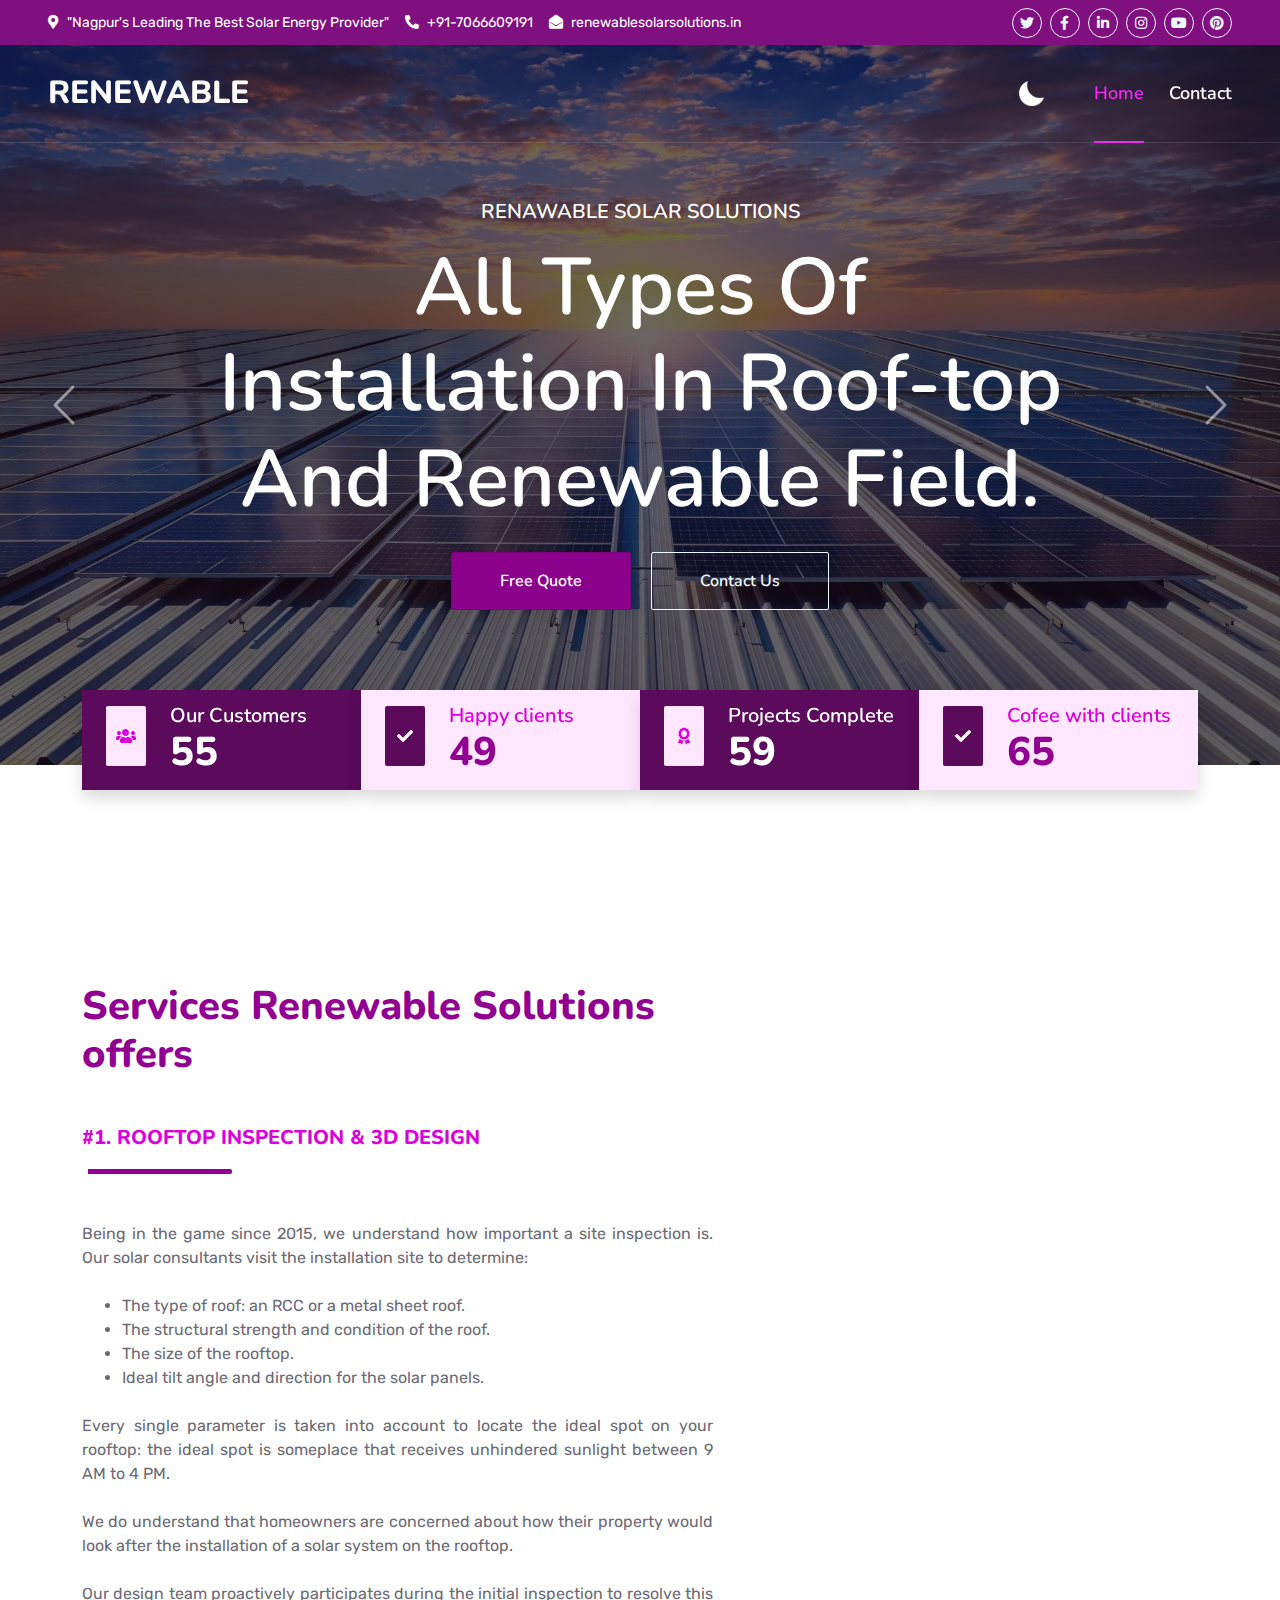
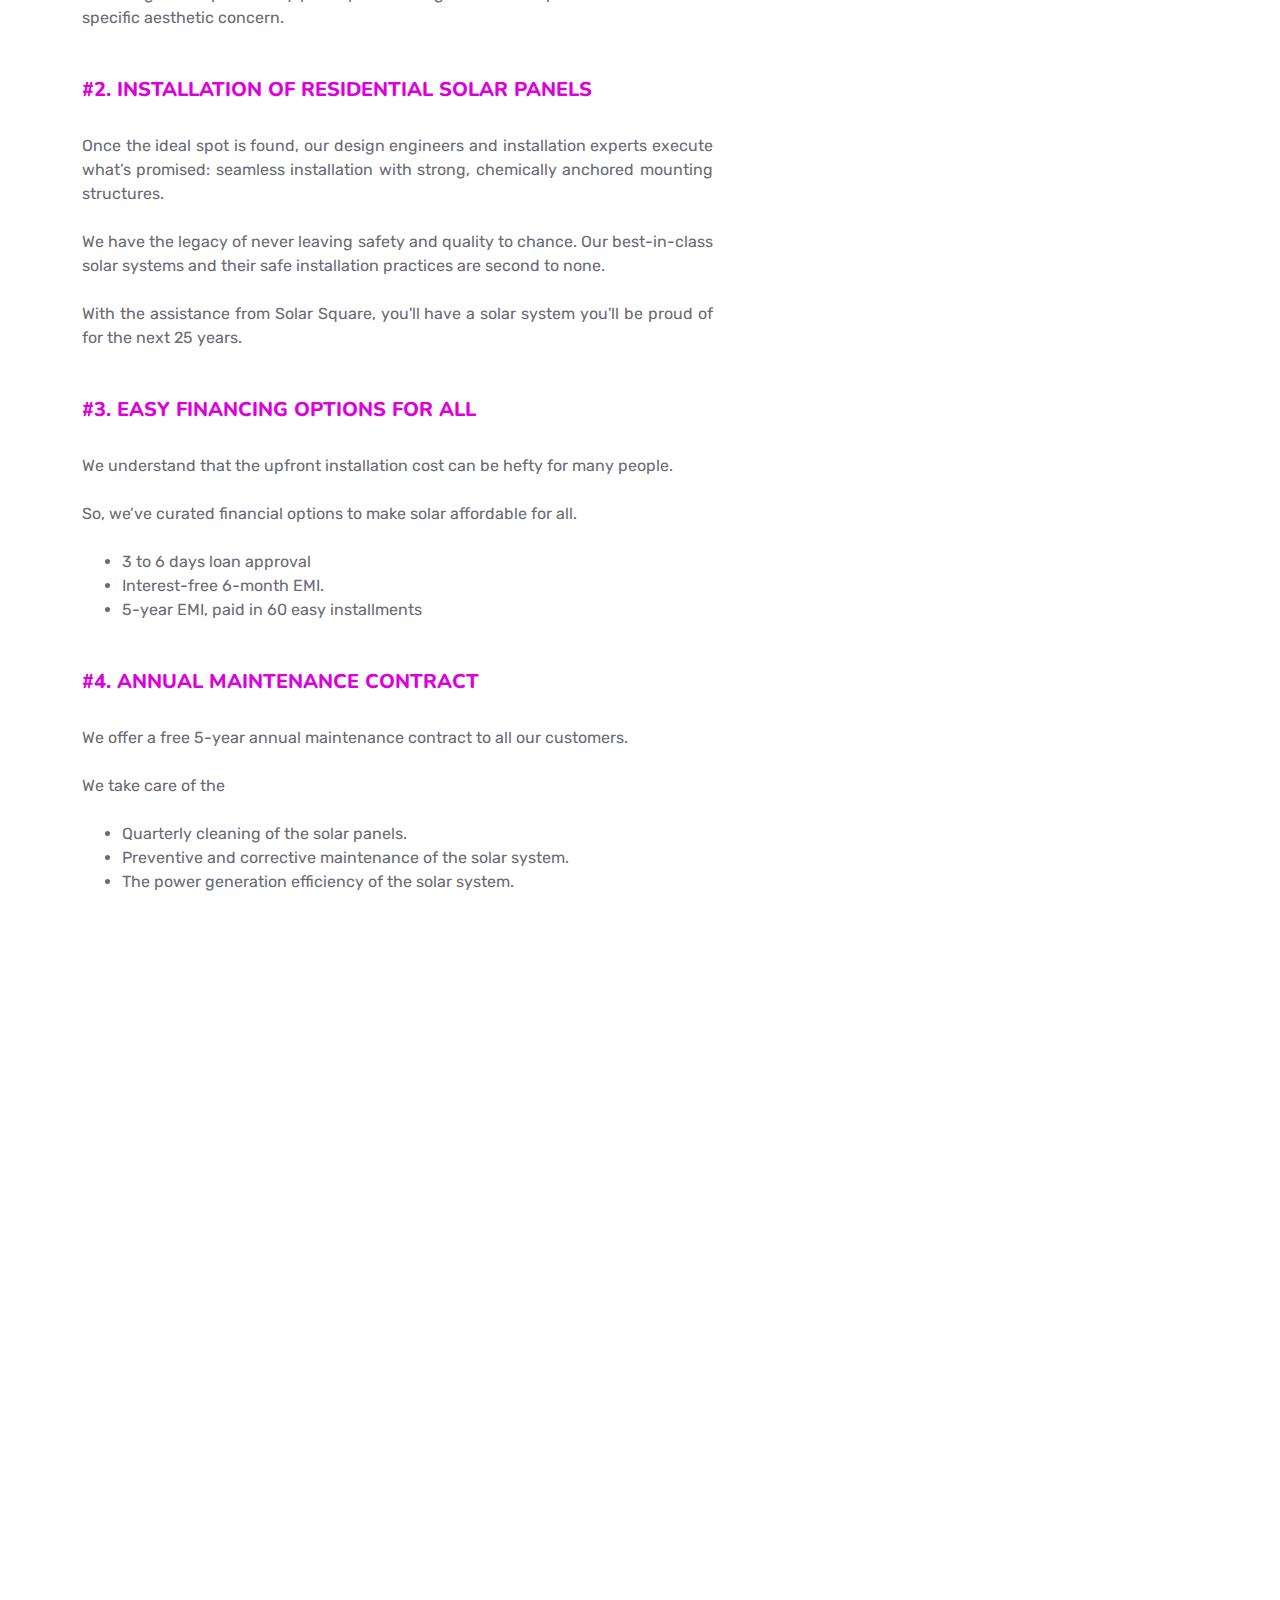
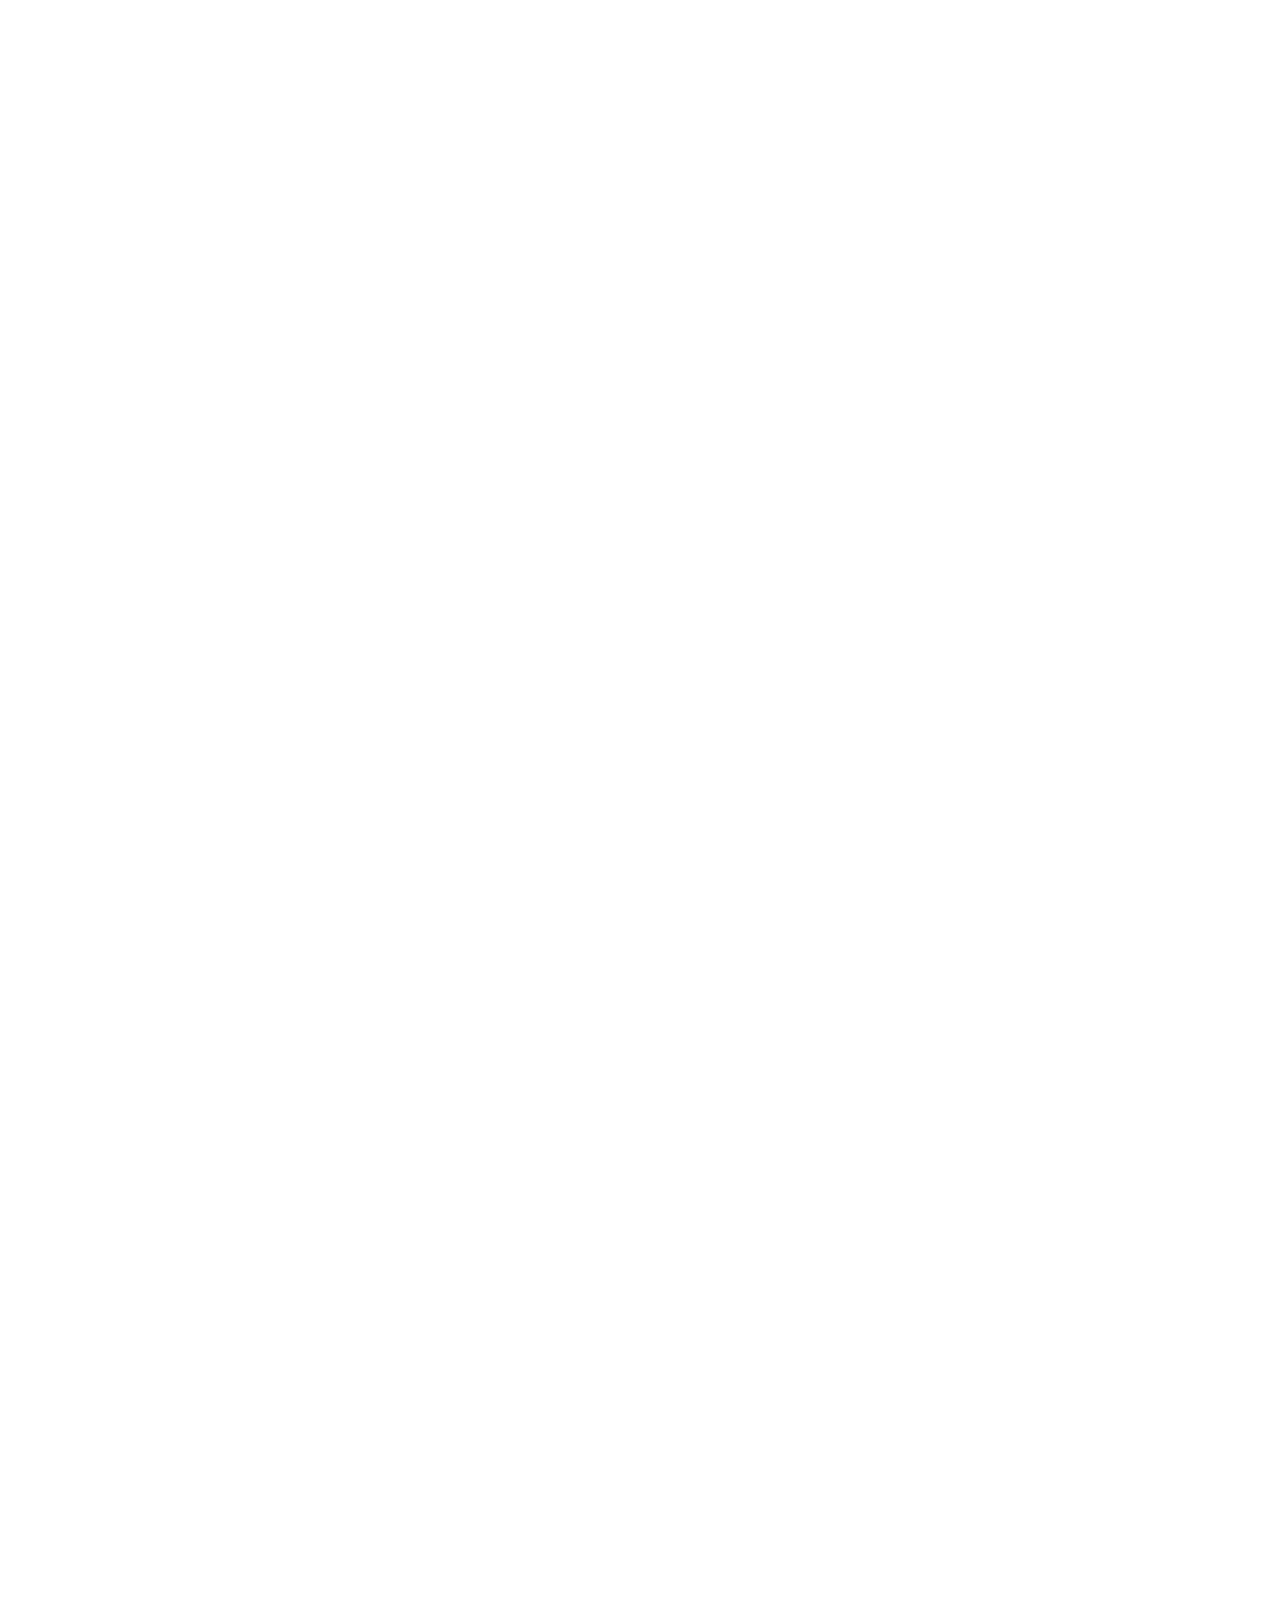
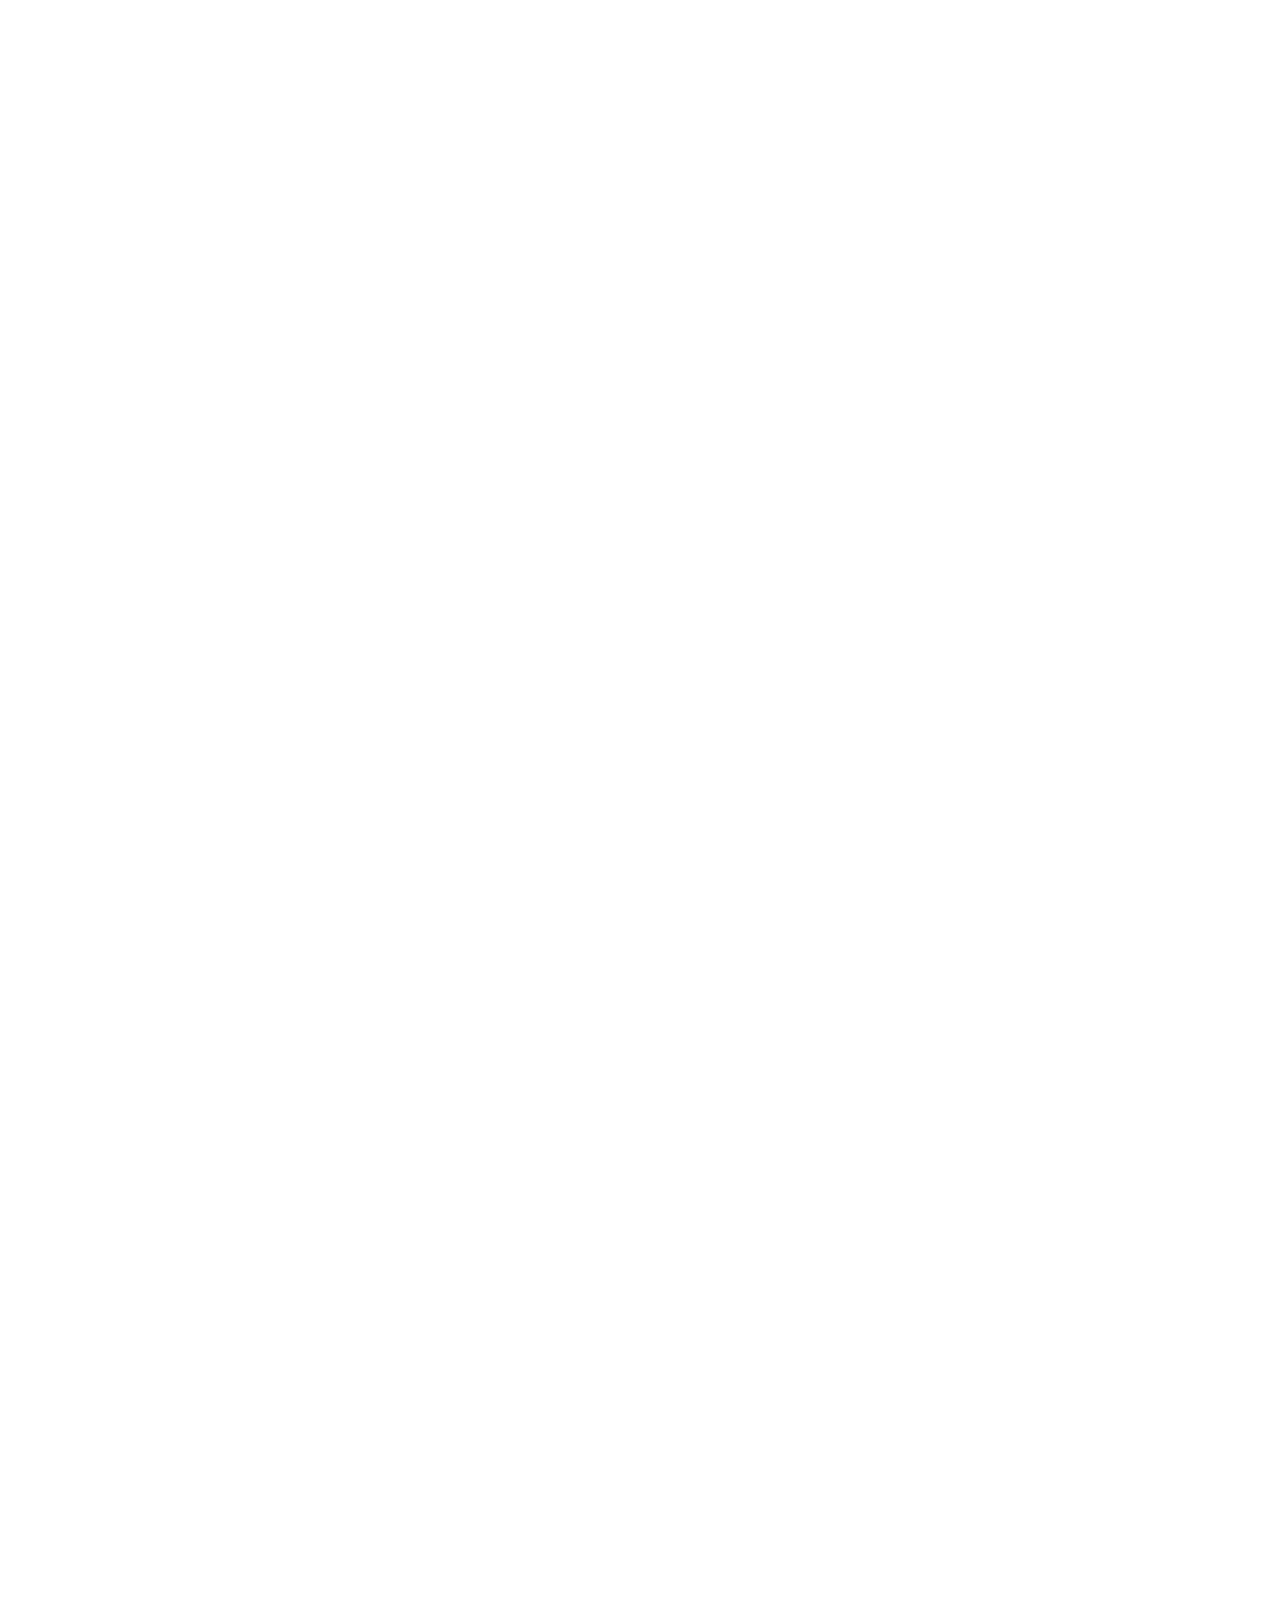
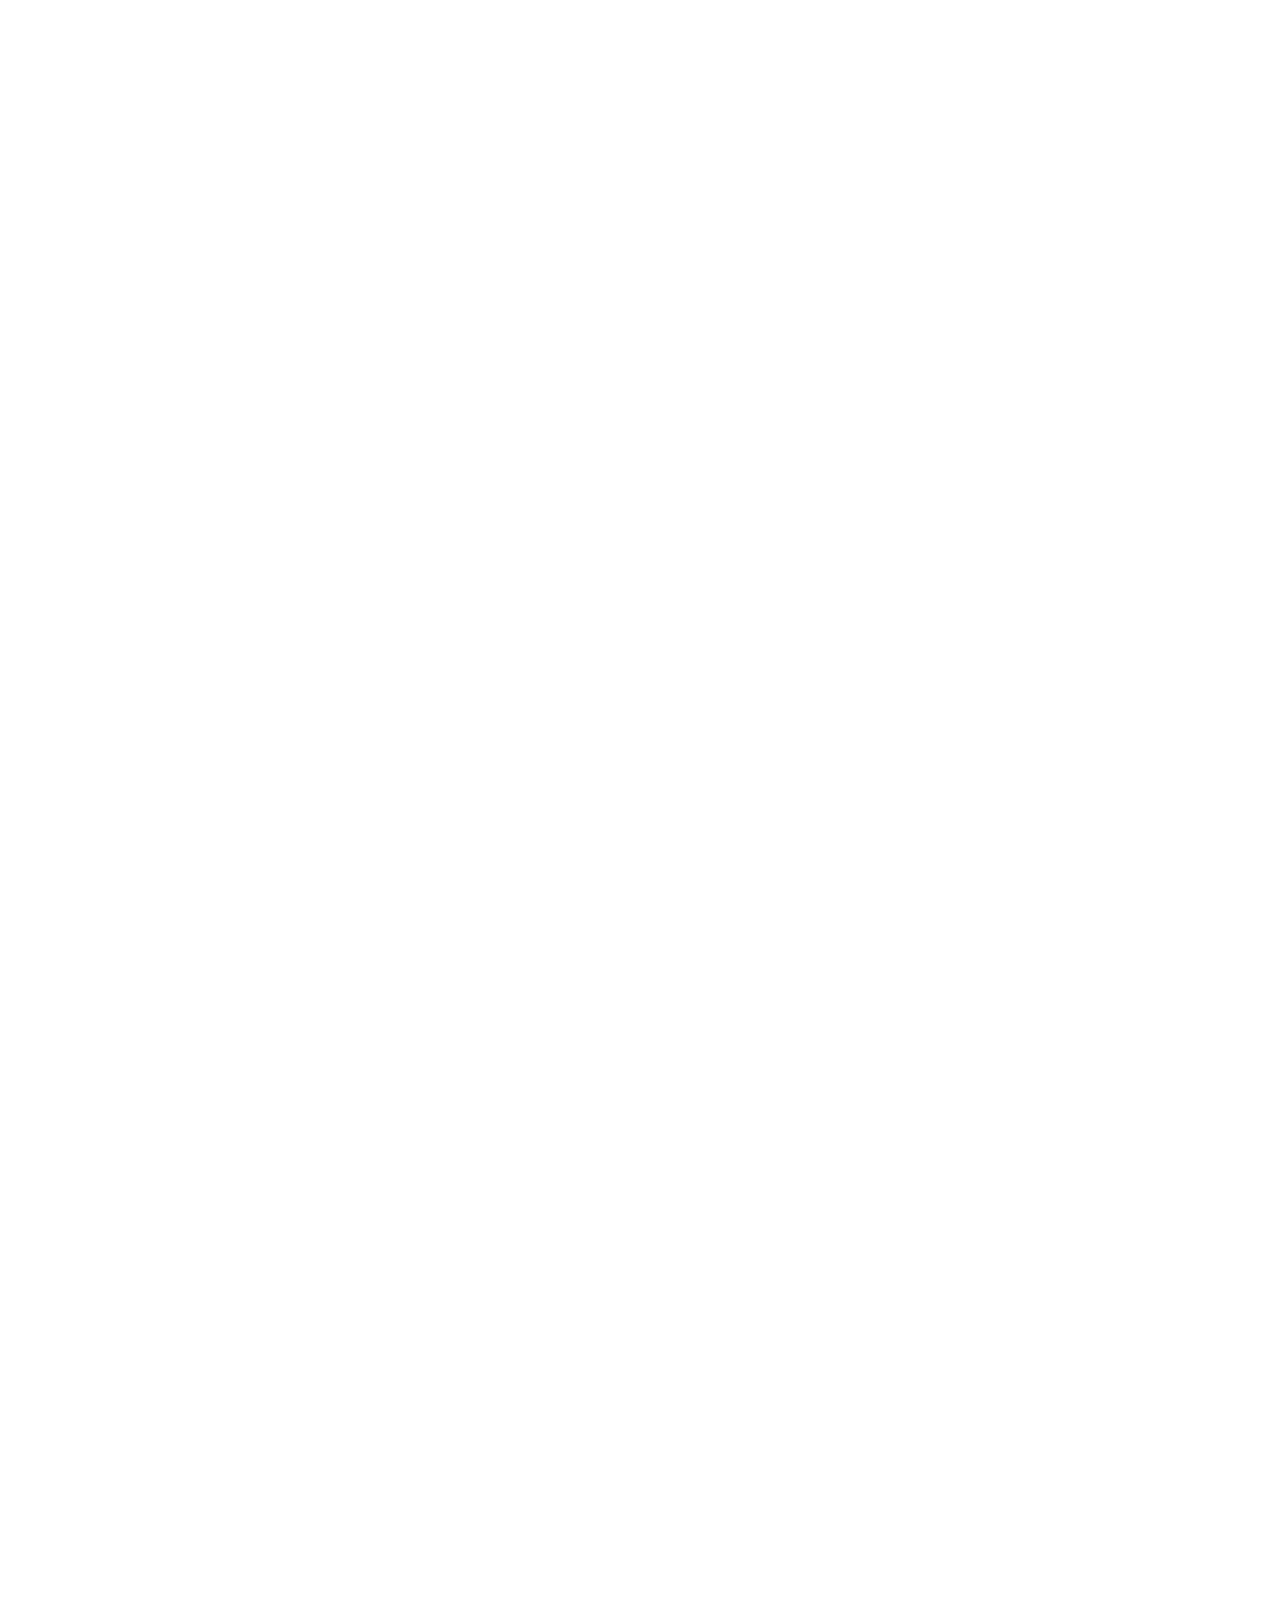
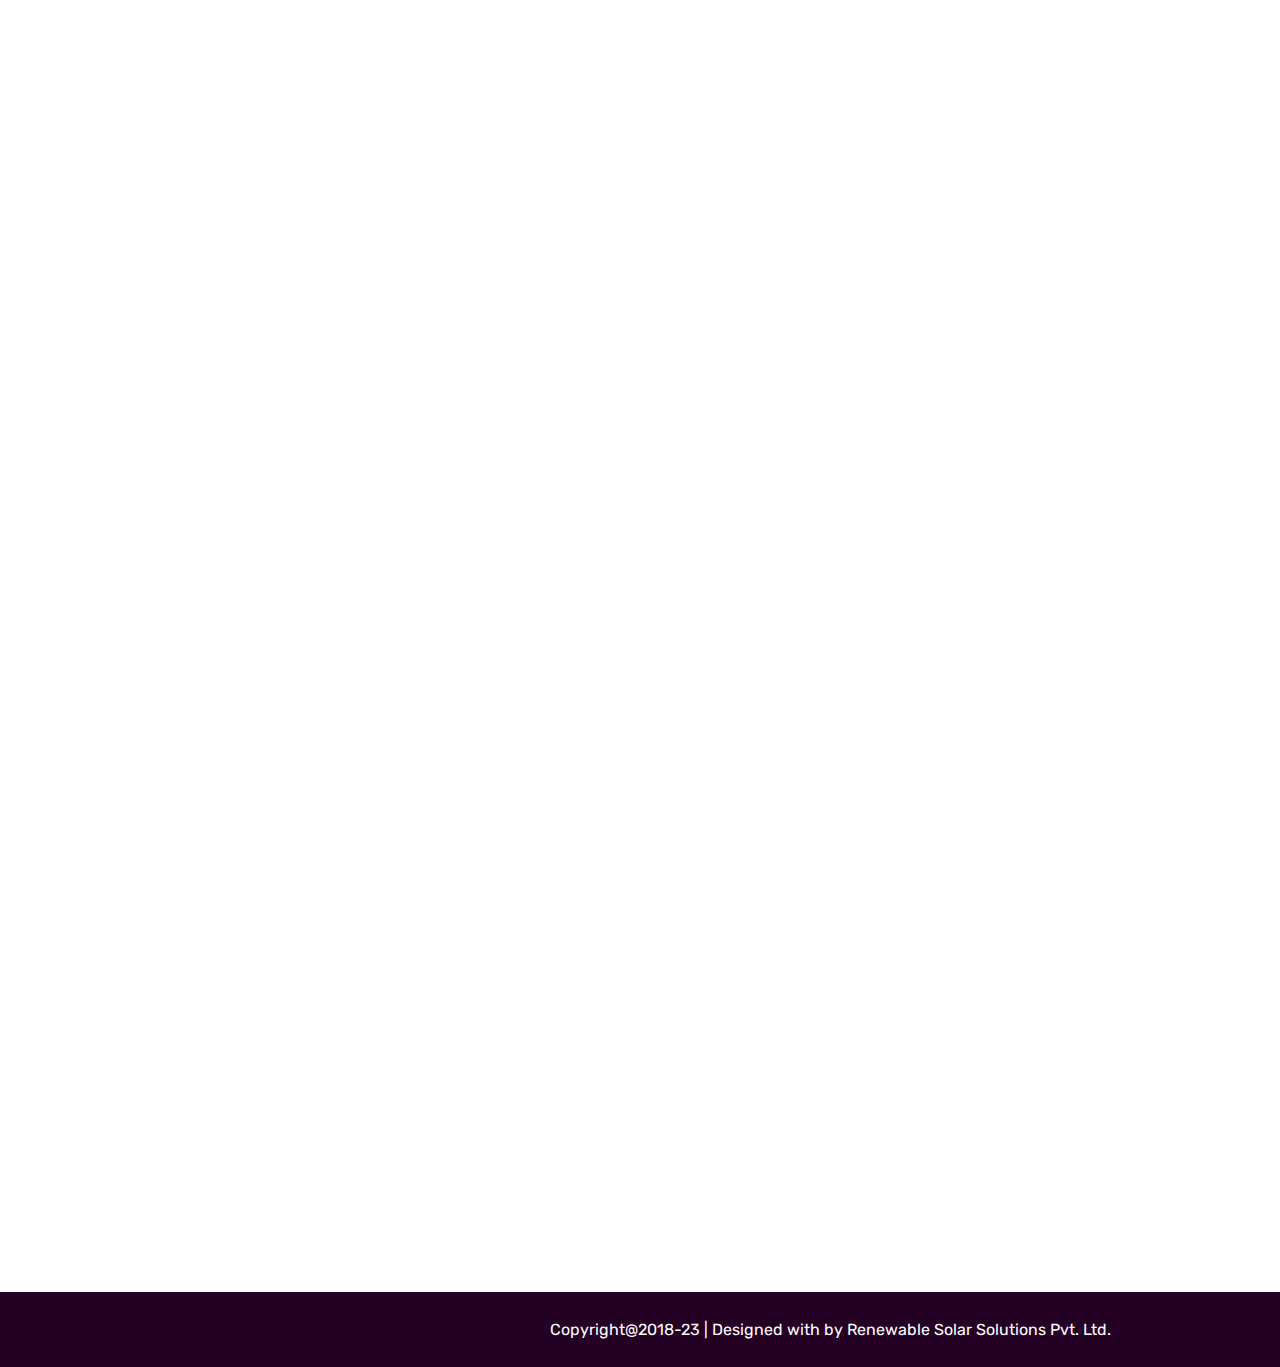
==== index.html @ 6740a357 "ningth commit" ====
<!DOCTYPE html>
<html lang="en">

<head>
    <meta charset="utf-8">
    <title>Renewable Solar Solutions</title>
    <meta content="width=device-width, initial-scale=1.0" name="viewport">
    <meta content="Free HTML Templates" name="keywords">
    <meta content="Free HTML Templates" name="description">

    <!-- Favicon -->
    <link href="img/favicon.ico" rel="icon">

    <!-- Google Web Fonts -->
    <link rel="preconnect" href="https://fonts.googleapis.com">
    <link rel="preconnect" href="https://fonts.gstatic.com" crossorigin>
    <link href="https://fonts.googleapis.com/css2?family=Nunito:wght@400;600;700;800&family=Rubik:wght@400;500;600;700&display=swap" rel="stylesheet">

    <!-- Icon Font Stylesheet -->
    <link href="https://cdnjs.cloudflare.com/ajax/libs/font-awesome/5.10.0/css/all.min.css" rel="stylesheet">
    <link href="https://cdn.jsdelivr.net/npm/bootstrap-icons@1.4.1/font/bootstrap-icons.css" rel="stylesheet">

    <!-- Libraries Stylesheet -->
    <link href="lib/owlcarousel/assets/owl.carousel.min.css" rel="stylesheet">
    <link href="lib/animate/animate.min.css" rel="stylesheet">

    <!-- Customized Bootstrap Stylesheet -->
    <link href="css/bootstrap.min.css" rel="stylesheet">

    <!-- Template Stylesheet -->
    <link href="css/style.css" rel="stylesheet">
    <script type="text/javascript" defer="true"></script>
    <style>







        .bg-darks {
  background-color: #191919 !important;
}
.news {
  width: 100%;
  background: #fff;
  border: solid 2px #800080;
}
.news-title {
  width: 90px;
  text-align: center;
 
  background: #800080;
  position: absolute;
  z-index: 10;
  height: 60px;
}
.news-title:after {
  position: absolute;
  content: "";
  right: -39px;
  top: 0px;
}
.news-title h5 {
  font-size: 17px;
  margin: 8% 0;
  color: #fff;
}
.news marquee {
  font-size: 16px;
  margin-top: 15px;
}
.news-content p {
  margin-right: 41px;
  display: inline;
  color: #222;
}

    </style>

</head>



<body>
    <!-- Spinner Start -->
    <div id="spinner" class="show bg-white position-fixed translate-middle w-100 vh-100 top-50 start-50 d-flex align-items-center justify-content-center" >
        <div class="spinner"></div>
    </div>
    <!-- Spinner End -->  


    <!-- Topbar Start -->
    <div class="container-fluid bg-dark px-5 d-none d-lg-block">
        <div class="row gx-0">
            <div class="col-lg-8 text-center text-lg-start mb-2 mb-lg-0" >
                <div class="d-inline-flex align-items-center" style="height: 45px;" >
                    <small class="me-3 text-light"><a href="https://www.google.com/maps/dir//Jeevandeep+Society,+44XG%2BGC9,+Telephone+Exchange,+Lakadganj,+Nagpur,+Maharashtra+440008/@21.1487618,79.0436978,12z/data=!4m8!4m7!1m0!1m5!1m1!1s0x3bd4c738b7000001:0x233e3b58c0a5151c!2m2!1d79.1260995!2d21.1487817?entry=ttu"><i class="fa fa-map-marker-alt me-2"></i>"Nagpur's Leading The Best Solar Energy Provider"</a></small>
                    <small class="me-3 text-light"><a href="tel:91-7066609191"><i class="fa fa-phone-alt me-2"></i>+91-7066609191
                    </a></small>
                    <small class="text-light"><a href="mailto: renewablesolarsolutions@yahoo.com"><i class="fa fa-envelope-open me-2"></i>renewablesolarsolutions.in</a></small>
                </div>
            </div>
            <div class="col-lg-4 text-center text-lg-end">
                <div class="d-inline-flex align-items-center" style="height: 45px;">
                   
                    <a class="btn btn-sm btn-outline-light btn-sm-square rounded-circle me-2" href="https://twitter.com/AsteriscI"><i class="fab fa-twitter fw-normal"></i></a>
                    <a class="btn btn-sm btn-outline-light btn-sm-square rounded-circle me-2" href="https://www.facebook.com/technocrat.asterisc"><i class="fab fa-facebook-f fw-normal"></i></a>
                    <a class="btn btn-sm btn-outline-light btn-sm-square rounded-circle me-2" href="https://www.linkedin.com/in/asterisc-computer-705522198/"><i class="fab fa-linkedin-in fw-normal"></i></a>
                    <a class="btn btn-sm btn-outline-light btn-sm-square rounded-circle me-2" href="https://www.instagram.com/asterisc.in/"><i class="fab fa-instagram fw-normal"></i></a>
                    <a class="btn btn-sm btn-outline-light btn-sm-square rounded-circle me-2" href="https://www.youtube.com/channel/UC874req7IgQzGOZ1MfTMlVA"><i class="fab fa-youtube fw-normal"></i></a>
                    <a class="btn btn-sm btn-outline-light btn-sm-square rounded-circle " href="https://in.pinterest.com/asteriscin"><i class="fab fa-pinterest fw-normal"></i></a>

                </div>
            </div>
        </div>
    </div>
    <!-- Topbar End -->


    <!-- Navbar & Carousel Start -->
    <div class="container-fluid position-relative p-0">
        <nav class="navbar navbar-expand-lg navbar-dark px-5 py-3 py-lg-0">
            <a href="index.html" class="navbar-brand p-0">
                <h2 class="m-0"><i class></i>RENEWABLE <i class></i></h2>
                
            </a>
            
            <button class="navbar-toggler" type="button" data-bs-toggle="collapse" data-bs-target="#navbarCollapse">
                <span class="fa fa-bars"></span>
                
            </button>
            
            <div class="collapse navbar-collapse" id="navbarCollapse">
                
                <div class="navbar-nav ms-auto py-0">
                    <button onclick="darkTheme()" class="btn btn-sm  me-5" id="bark-mode">
                        <img src="img/darkTheme.webp" height="25px" width="25px"></img>    
                        </button>
                    <a href="index.html" class="nav-item nav-link active">Home</a>
                    <!-- <a href="about.html" class="nav-item nav-link">About</a>
                    <a href="service.html" class="nav-item nav-link">Services</a>
                    <a href="feature.html" class="nav-item nav-link">Our features</a>
                    <a href="testimonial.html" class="nav-item nav-link">Testimonial</a>
                    <a href="Careers.html" class="nav-item nav-link">Career</a>
                    <a href="blog.html" class="nav-item nav-link">Blog</a> -->
                    <a href="contact.html" class="nav-item nav-link">Contact</a>

                      
            </div>
        </nav>

        <div id="header-carousel" class="carousel slide carousel-fade" data-bs-ride="carousel">
            <div class="carousel-inner">
                <div class="carousel-item active">
                    <img  class="w-100" src="img/solar-panels-roof-solar-cell_335224-1324-transformed.jpeg" alt="Image">
                    <div class="carousel-caption d-flex flex-column align-items-center justify-content-center">
                        <div class="p-3" style="max-width: 900px;">
                            <h5 class="text-white text-uppercase mb-3 animated slideInDown">Renawable Solar Solutions</h5>
                            <h5 class="display-1 text-white mb-md-4 animated zoomIn">All Types Of  Installation In Roof-top And Renewable Field.
                            </h5>
                            <a href="#form1" class="btn btn-primary py-md-3 px-md-5 me-3 animated slideInLeft">Free Quote</a>
                
                            <a href="contact.html" class="btn btn-outline-light py-md-3 px-md-5 animated slideInRight">Contact Us</a>
                        </div>
                    </div>
                </div>
                <div class="carousel-item">
                    <img class="w-100" src="img/solar2.webp" alt="Image">
                    <div class="carousel-caption d-flex flex-column align-items-center justify-content-center">
                        <div class="p-3" style="max-width: 900px;">
                            <h5 class="text-white text-uppercase mb-3 animated slideInDown">Renawable Solar Solutions</h5>
                            <h1 class="display-1 text-white mb-md-4 animated zoomIn">Creative & Innovative Renewable Solution</h1>
                            <a href="#form1" class="btn btn-primary py-md-3 px-md-5 me-3 animated slideInLeft">Free Quote</a>
                            <a href="contact.html" class="btn btn-outline-light py-md-3 px-md-5 animated slideInRight">Contact Us</a>
                        </div>
                    </div>
                </div>
            </div>
            <button class="carousel-control-prev" type="button" data-bs-target="#header-carousel"
                data-bs-slide="prev">
                <span class="carousel-control-prev-icon" aria-hidden="true"></span>
                <span class="visually-hidden">Previous</span>
            </button>
            <button class="carousel-control-next" type="button" data-bs-target="#header-carousel"
                data-bs-slide="next">
                <span class="carousel-control-next-icon" aria-hidden="true"></span>
                <span class="visually-hidden">Next</span>
            </button>
        </div>
    </div>
    <!-- Navbar & Carousel End -->
    <!-- Full Screen Search Start -->
    <div class="modal fade" id="searchModal" tabindex="-1">
        <div class="modal-dialog modal-fullscreen">
            <div class="modal-content" style="background: rgba(9, 30, 62, .7);">
                <div class="modal-header border-0">
                    <button type="button" class="btn bg-white btn-close" data-bs-dismiss="modal" aria-label="Close"></button>
                </div>
                <div class="modal-body d-flex align-items-center justify-content-center">
                    <div class="input-group" style="max-width: 600px;">
                        <input type="text" class="form-control bg-transparent border-primary p-3" placeholder="Type search keyword">
                        <button class="btn btn-primary px-4"><i class="bi bi-search"></i></button>
                    </div>
                </div>
            </div>
        </div>
    </div>
    <!-- Full Screen Search End -->


    <!-- Facts Start -->
    <div class="container-fluid facts py-5 pt-lg-0">
        <div class="container py-5 pt-lg-0">
            <div class="row gx-0">
                <div class="col-lg-3 wow zoomIn" data-wow-delay="0.1s">
                    <div class="bg-primary shadow d-flex align-items-center justify-content-center p-4" style="height: 100px;">
                        <div class="bg-light d-flex align-items-center justify-content-center rounded mb-2" style="width: 60px; height: 60px;">
                            <i class="fa fa-users text-primary"></i>
                        </div>
                        <div class="ps-4">
                            <h5 class="text-white mb-0"style="width: 167px;">Our Customers</h5>
                            <h1 class="text-white mb-0" data-toggle="counter-up">170</h1>
                        </div>
                    </div>
                </div>
                <div class="col-lg-3 wow zoomIn" data-wow-delay="0.3s">
                    <div class="bg-light shadow d-flex align-items-center justify-content-center p-4" style="height: 100px;">
                        <div class="bg-primary d-flex align-items-center justify-content-center rounded mb-2" style="width: 60px; height: 60px;">
                            <i class="fa fa-check text-white"></i>
                        </div>
                        <div class="ps-4">
                            <h5 class="text-primary mb-0" style="width: 167px;">Happy clients</h5>
                            <h1 class="mb-0" data-toggle="counter-up">150</h1>
                        </div>
                    </div>
                </div>
                <div class="col-lg-3 wow zoomIn" data-wow-delay="0.6s">
                    <div class="bg-primary shadow d-flex align-items-center justify-content-center p-4" style="height: 100px;">
                        <div class="bg-light d-flex align-items-center justify-content-center rounded mb-2" style="width: 60px; height: 60px;">
                            <i class="fa fa-award text-primary"></i>
                        </div>
                        <div class="ps-4">
                            <h5 class="text-white mb-0"style="width: 167px;">Projects Complete</h5>
                            <h1 class="text-white mb-0" data-toggle="counter-up">180</h1>
                        </div>
                    </div>
                </div>
                <div class="col-lg-3 wow zoomIn" data-wow-delay="0.3s">
                    <div class="bg-light shadow d-flex align-items-center justify-content-center p-4" style="height: 100px;">
                        <div class="bg-primary d-flex align-items-center justify-content-center rounded mb-2" style="width: 60px; height: 60px;">
                            <i class="fa fa-check text-white"></i>
                        </div>
                        <div class="ps-4">
                            <h5 class="text-primary mb-0"style="width: 167px;"
                            
                             >Cofee with clients</h5>
                            <h1 class="mb-0" data-toggle="counter-up">200</h1>
                        </div>
                    </div>
                </div>
              
            </div>
        </div>
    </div>
    <!-- Facts end -->


    <!-- About Start -->
    <div class="container-fluid py-5 wow fadeInUp" data-wow-delay="0.1s">
        <div class="container py-5">
            <div class="row g-5">
                <div class="col-lg-7">
                    <div class="section-title position-relative pb-3 mb-5">
                        <h1 class="mb-0">Services Renewable Solutions offers</h1>
                        <br>
                        <br>


                        <h5 class="fw-bold text-primary text-uppercase" > #1. Rooftop Inspection & 3D Design</h5>
                    </div>
                    <p style="text-align: justify" class="mb-4">Being in the game since 2015, we understand how important a site inspection is. Our solar consultants visit the installation site to determine: </p>
                    <ul  style="text-align: justify" class="mb-4">
                        <li>The type of roof: an RCC or a metal sheet roof.</li>
                        <li>The structural strength and condition of the roof.</li>
                        <li>The size of the rooftop.</li>
                        <li>Ideal tilt angle and direction for the solar panels.</li>
                    </ul>
               
                    <p style="text-align: justify" class="mb-4">Every single parameter is taken into account to locate the ideal spot on your rooftop: the ideal spot is someplace that receives unhindered sunlight between 9 AM to 4 PM.
<br>
                        <br>

                        We do understand that homeowners are concerned about how their property would look after the installation of a solar system on the rooftop.
                        <br>
<br>
                        Our design team proactively participates during the initial inspection to resolve this specific aesthetic concern.</p>
                   

                        <br>
                        <h5 class="fw-bold text-primary text-uppercase" > #2. Installation of residential solar panels</h5>

                        <br>



                        <p style="text-align: justify" class="mb-4">Once the ideal spot is found, our design engineers and installation experts execute what’s promised: seamless installation with strong, chemically anchored mounting structures. </p>
                
           
                        <p style="text-align: justify" class="mb-4">We have the legacy of never leaving safety and quality to chance. Our best-in-class solar systems and their safe installation practices are second to none.
        <br>
                            <br>
        
                            With the assistance from Solar Square, you'll have a solar system you'll be proud of for the next 25 years.
                            <br>
        
                      </P>

<br>
                      <h5 class="fw-bold text-primary text-uppercase" >#3. Easy financing options for all</h5>
<br>

                      <p style="text-align: justify" class="mb-4">We understand that the upfront installation cost can be hefty for many people. </p>
                
           
                      <p style="text-align: justify" class="mb-4">So, we’ve curated financial options to make solar affordable for all.
      <br>
                         
      
                    </P>
      
      
      
                    <ul  style="text-align: justify" class="mb-4">
                      <li>3 to 6 days loan approval</li>
                      <li>Interest-free 6-month EMI.</li>
                      <li>5-year EMI, paid in 60 easy installments </li>
                  </ul>

                  <br>

                  <h5 class="fw-bold text-primary text-uppercase" > #4. Annual maintenance contract</h5>

<br>

<p style="text-align: justify" class="mb-4">We offer a free 5-year annual maintenance contract to all our customers. </p>
                
           
<p style="text-align: justify" class="mb-4">We take care of the
<br>
   

</P>



<ul  style="text-align: justify" class="mb-4">
<li>Quarterly cleaning of the solar panels.</li>
<li>Preventive and corrective maintenance of the solar system.</li>
<li>The power generation efficiency of the solar system. </li>
</ul>





                </div>
                


                
            </div>
        </div>
    </div>
    <!-- About End -->

<!-- ///////////////////////////////////////////////////////////////////////////////////////////////////////////////////// -->



<!-- //////////////////////////////////// -->




<!-- ////////////////////////////////////////////////////////////////////////////////////////////// -->
    
    <!-- About Start -->
    <!-- <div class="container-fluid py-5 wow fadeInUp" data-wow-delay="0.1s">
        <div class="container py-5">
            <div class="row g-5">
                <div class="col-lg-7">
                    <div class="section-title position-relative pb-3 mb-5">
                        <h1 class="mb-0">Services Renewable Solutions offers</h1>
                        <br>
                        <br>


                        <h5 class="fw-bold text-primary text-uppercase"> Rooftop Inspection & 3D Design</h5>
                    </div>
                    <p style="text-align:justify" class="mb-4">Being in the game since 2015, we understand how important a site inspection is. Our solar consultants visit the installation site to determine<br>

                        
   1. The type of roof: an RCC or a metal sheet roof.
   2. The structural strength and condition of the roof.
  3.  The size of the rooftop.
    4.Ideal tilt angle and direction for the solar panels.
</p>
                    <div class="row g-0 mb-3">
                        <div class="col-sm-6 wow zoomIn" data-wow-delay="0.2s">
                            <h5 class="mb-3"><i class="fa fa-check text-primary me-3"></i>Award Winning</h5>
                            <h5 class="mb-3"><i class="fa fa-check text-primary me-3"></i>Professional Staff</h5>
                        </div>
                        <div class="col-sm-6 wow zoomIn" data-wow-delay="0.4s">
                            <h5 class="mb-3"><i class="fa fa-check text-primary me-3"></i>24/7 Support</h5>
                            <h5 class="mb-3"><i class="fa fa-check text-primary me-3"></i>Fair Prices</h5>
                        </div>
                    </div>
                    <div class="d-flex align-items-center mb-4 wow fadeIn" data-wow-delay="0.6s">
                        <div class="bg-primary d-flex align-items-center justify-content-center rounded" style="width: 60px; height: 60px;">
                            <i class="fa fa-phone-alt text-white"></i>
                        </div>
                        <div class="ps-4">
                            <h5 class="mb-2">Call to ask any question</h5>
                            <h4 class="text-primary mb-0"><a id="mailme" href="tel:91-7066609191
                                ">+91-7066609191
                            </a></h4>
                        </div>
                    </div>
                    <a href="#form1" class="btn btn-primary py-3 px-5 mt-3 wow zoomIn" data-wow-delay="0.9s">Request A Quote</a>
                </div>
                <div class="col-lg-5" style="min-height: 500px;">
                    <div class="position-relative h-100">
                        <img class="position-absolute w-100 h-100 rounded wow zoomIn" data-wow-delay="0.9s" src="img/about.webp" style="object-fit: cover;">
                    </div>
                </div>
            </div>
        </div>
    </div> -->
    <!-- About End -->


    <div class="container-fluid py-5 wow fadeInUp" data-wow-delay="0.1s">
        <div class="container py-5">
            <div class="row g-5">
                <div class="col-lg-7">
                    <div class="section-title position-relative pb-3 mb-5">
                        <h1 class="mb-0">FAQs</h1>
                        <br>
                        <br>


                        <h5 class="fw-bold text-primary text-uppercase" > 1. What is a solar rooftop system?</h5>
                    </div>
                    <p style="text-align: justify" class="mb-4">A solar rooftop system is a combination of many components that convert sunlight into usable electricity.</p>

                    <p style="text-align: justify" class="mb-4">The components of a rooftop solar include the following </p>

                    <ul  style="text-align: justify" class="mb-4">
                        <li>Solar panels with PV cells</li>
                        <li>Solar inverter</li>
                        <li>Solar panel mounting structures</li>
                        <li>AC and DC cables</li>
                        <li>AC combiner box</li>
                        <li>DC combiner box</li>

                        <li>Earthing cables</li>

                        <li>MC4 connectors</li>

                    </ul>
                    <h5 class="fw-bold text-primary text-uppercase" > 2. What is a solar rooftop system?</h5>

                    <p style="text-align: justify" class="mb-4">A solar rooftop system works on the concept of conversion of sunlight into electricity. The phenomenon is known as the photovoltaic effect.</p>

                    <p style="text-align: justify" class="mb-4">When sunlight falls on the PV cells in a solar panel, the sunlight is converted into electricity. The generated power is DC current. An AC combiner box is used to convert that DC power into usable AC power. </p>
                   

                    <p style="text-align: justify" class="mb-4">The generated AC electricity is fed into a bidirectional metre that supplies power to the house. It also exports excess power to the DISCOM (grid) and imports power from the grid if electricity generated by the rooftop solar system is not enough to cover the daily requirement. </p>
                </div>
               
            </div>
        </div>
    </div>



 <div class="container-fluid py-5 wow fadeInUp" data-wow-delay="0.1s">
        <div class="container py-5">
            <div class="row g-5">
                <div class="col-lg-7">
                    <div class="section-title position-relative pb-3 mb-5">
                        <h1 class="mb-0">Maharashtra solar rooftop subsidy: what are the benifits of the solar subsidy in Maharashtra?</h1>
                        <br>
                        <br>


                    </div>
                    <p style="text-align:justify" class="mb-4">Solar systems require an upfront investment. One of the most significant benefits of a subsidy on solar rooftop in Maharashtra is that it makes solar systems more affordable for consumers.<br>
</p>


<p style="text-align:justify" class="mb-4">And as we have already mentioned, DBT subsidy scheme is applicable in Maharashtra now. Here are the subsidy rates under this scheme for homeowners.<br>
</p>

<p style="text-align:justify" class="mb-4">Up to 3kW: 14,588/- per kW
    <br>
</p>


<p style="text-align:justify" class="mb-4">Above 3kW and up to 10kW: 14,588/- per kW for the first 3kW and thereafter 7,294/- per kW
    <br>
</p>

<p style="text-align:justify" class="mb-4">Above 10kW: 94,822/- fixed<br>
</p>




                    
                    
                </div>
              
            </div>
        </div>
    </div> 



    <!-- Features Start -->
    <div class="container-fluid py-5 wow fadeInUp" data-wow-delay="0.1s">
        <div class="container py-5">
            <div class="section-title text-center position-relative pb-3 mb-5 mx-auto" style="max-width: 600px;">
                <h5 class="fw-bold text-primary text-uppercase">Why Choose Us</h5>
                <h1 class="mb-0">We Are Here to Grow Your Business Exponentially</h1>
            </div>
            <div class="row g-5">
                <div class="col-lg-4">
                    <div class="row g-5">
                        <div class="col-12 wow zoomIn" data-wow-delay="0.2s">
                            <div class="bg-primary rounded d-flex align-items-center justify-content-center mb-3" style="width: 60px; height: 60px;">
                                <i class="fa fa-cubes text-white"></i>
                            </div>
                            <h4>Best In Industry</h4>
                            <p class="mb-0">We'll help grow your business with innovation and excellence in the industry.</p>
                        </div>
                        <div class="col-12 wow zoomIn" data-wow-delay="0.6s">
                            <div class="bg-primary rounded d-flex align-items-center justify-content-center mb-3" style="width: 60px; height: 60px;">
                                <i class="fa fa-award text-white"></i>
                            </div>
                            <h4>Award Winning</h4>
                            <p class="mb-0">Industry awards boost reputation and attract customers and talent for exceptional performance, innovation, and sustainability.</p>
                        </div>
                    </div>
                </div>
                <div class="col-lg-4  wow zoomIn" data-wow-delay="0.9s" style="min-height: 350px;">
                    <div class="position-relative h-100">
                        <img class="position-absolute w-100 h-100 rounded wow zoomIn" data-wow-delay="0.1s" src="img/feature.webp" style="object-fit: cover;">
                    </div>
                </div>
                <div class="col-lg-4">
                    <div class="row g-5">
                        <div class="col-12 wow zoomIn" data-wow-delay="0.4s">
                            <div class="bg-primary rounded d-flex align-items-center justify-content-center mb-3" style="width: 60px; height: 60px;">
                                <i class="fa fa-users-cog text-white"></i>
                            </div>
                            <h4>Professional Staff</h4>
                            <p class="mb-0">Our experts will exponentially grow your business with professional assistance.</p>
                        </div>
                        <div class="col-12 wow zoomIn" data-wow-delay="0.8s">
                            <div class="bg-primary rounded d-flex align-items-center justify-content-center mb-3" style="width: 60px; height: 60px;">
                                <i class="fa fa-phone-alt text-white"></i>
                            </div>
                            <h4>24/7 Support</h4>
                            <p class="mb-0">Our support and marketing strategies are available 24/7 for your business growth</p>
                        </div>
                    </div>
                </div>
            </div>
        </div>
    </div>
    <!-- Features Start -->


    <!-- Service Start -->
    <div class="container-fluid py-3 wow fadeInUp" data-wow-delay="0.1s">
        <div class="container py-5">
        <div class="section-title text-center position-relative pb-3 mb-5 mx-auto" style="max-width: 600px;">
        <h5 class="fw-bold text-primary text-uppercase">Our Services</h5>
        We Renewable Solar Solutions provide a complete e-Commerce digital services &amp; software solutions with product management, online payment Geatway.</div>
        
        <div class="row g-5">
        <div class="col-lg-4 col-md-6 wow zoomIn" data-wow-delay="0.3s">
        <div class="service-item bg-light rounded d-flex flex-column align-items-center justify-content-center text-center">
            <div class="service-icon"><i class="fas fa-sun text-white"></i></div>
        
        <h4 class="mb-3">Solar Power Plant Epc </h4>
        
        <p class="m-0">At Renewable Solar Solutions, we are a dedicated team committed to excellence in solar power plant EPC (Engineering, Procurement, and Construction). As a leading company in the renewable energy sector.</p>
        <a class="btn btn-lg btn-primary rounded" href="">
            <i class="bi bi-arrow-right"></i>
        </a>
        </div>
        </div>
        
        <div class="col-lg-4 col-md-6 wow zoomIn" data-wow-delay="0.6s">
        <div class="service-item bg-light rounded d-flex flex-column align-items-center justify-content-center text-center">
            <div class="service-icon"><i class="fas fa-bolt text-white"></i></div>
        
        <h4 class="mb-3">Supply Of Electrical Goods</h4>
        
        <p class="m-0">Catering to all your electrical needs with a comprehensive supply of electrical goods, we are your trusted source for quality and reliability in the world of electrical solutions.</p>
        <a class="btn btn-lg btn-primary rounded" href="">
            <i class="bi bi-arrow-right"></i>
        </a>
        </div>
        </div>
        
        <div class="col-lg-4 col-md-6 wow zoomIn" data-wow-delay="0.9s">
        <div class="service-item bg-light rounded d-flex flex-column align-items-center justify-content-center text-center">
            <div class="service-icon"><i class="fas fa-chart-pie text-white"></i></div>
        
        <h4 class="mb-3">Energy Audit</h4>
        
        <p class="m-0">Unlock energy efficiency and savings with our expert energy audit services. We analyze, optimize, and empower your energy usage for a greener and cost-effective future.</p>
        <a class="btn btn-lg btn-primary rounded" href="">
        <i class="bi bi-arrow-right"></i>
        </a>
        </div>
        </div>
        
        <div class="col-lg-4 col-md-6 wow zoomIn" data-wow-delay="0.3s">
        <div class="service-item bg-light rounded d-flex flex-column align-items-center justify-content-center text-center">
            <div class="service-icon"><i class="fas fa-cogs text-white"></i></div>
        
        <h4 class="mb-3">Energy Management System</h4>
        
        <p class="m-0">Elevate your energy efficiency and sustainability efforts with our Energy Management System. Our advanced solutions empower you to monitor, control, and optimize energy consumption for a greener and more cost-effective operation.</p>
        <a class="btn btn-lg btn-primary rounded" href="">
            <i class="bi bi-arrow-right"></i>
        </a>
        </div>
        </div>
        
        <div class="col-lg-4 col-md-6 wow zoomIn" data-wow-delay="0.6s">
        <div class="service-item bg-light rounded d-flex flex-column align-items-center justify-content-center text-center">
            <div class="service-icon"><i class="fas fa-battery-full text-white"></i></div>
        
        <h4 class="mb-3">Battries And Invertors</h4>
        
        <p class="m-0">Power your life with our range of high-quality batteries and inverters. From reliable backup solutions to renewable energy storage, we've got you covered with efficient and sustainable power solutions.</p>
        <a class="btn btn-lg btn-primary rounded" href="">
            <i class="bi bi-arrow-right"></i>
        </a>
        </div>
        </div>
        
        <div class="col-lg-4 col-md-6 wow zoomIn" data-wow-delay="0.6s">
            <div id="st5"  class="service-item bg-light rounded d-flex flex-column align-items-center justify-content-center text-center">
                <div class="service-icon">
                    <i class="fas fa-sun text-yellow" style="color: #fff;"></i> <i class="fas fa-tint text-blue" style="color: #fff;"></i>
                </div>
                <h4 class="mb-3">Solar Water Pump</h4>
                <p class="m-0">Harness the power of the sun to quench your thirst for clean, sustainable water with our Solar Water Pump solutions. Say goodbye to electricity bills and hello to efficient, eco-friendly water pumping.
                </p>
                <a class="btn btn-lg btn-primary rounded" href="">
                <i class="bi bi-arrow-right"></i>
                </a>
            </div>
        </div>
        </div>
        </div>
        </div>
    <!-- Service End -->


    <!-- Pricing Plan Start -->
    <div class="container-fluid py-5 wow fadeInUp" data-wow-delay="0.1s">
        <div class="container py-5">
            <div class="section-title text-center position-relative pb-3 mb-5 mx-auto" style="max-width: 600px;">
                <h5 class="fw-bold text-primary text-uppercase">Pricing Plans</h5>
                <h1 class="mb-0">We are Offering Competitive Prices for Our Clients</h1>
            </div>
            <div class="row g-0">
                <div class="col-lg-4 wow slideInUp" data-wow-delay="0.6s">
                    <div class="bg-light rounded">
                        <div class="border-bottom py-4 px-5 mb-4">
                            <h4 class="text-primary mb-1">Basic Plan</h4>
                            <small class="text-uppercase">For Small Size Roof-top</small>
                        </div>
                        <div class="p-5 pt-0">
                            <h1 class="display-5 mb-3">
                                <small class="align-top" style="font-size: 22px; line-height: 45px;">₹
                                    </small>1,36,236<small
                                    class="align-bottom" style="font-size: 16px; line-height: 40px;">Only</small>
                            </h1>
                            <div class="d-flex justify-content-between mb-3"><span>3 KW</span><i class="fa fa-check text-primary pt-1"></i></div>
                            <div class="d-flex justify-content-between mb-3"><span>Price Without Subsidy ₹ 1,80,000</span><i class="fa fa-check text-primary pt-1"></i></div>
                            <div class="d-flex justify-content-between mb-3"><span>Subsidy Offered ₹ 43,764</span><i class="fa fa-check text-primary pt-1"></i></div>
                            <div class="d-flex justify-content-between mb-2"><span>No Hidden Charges</span><i class="fa fa-check text-primary pt-1"></i></div>
                            <a href="" class="btn btn-primary py-2 px-4 mt-4">Order Now</a>
                        </div>
                    </div>
                </div>
                <div class="col-lg-4 wow slideInUp" data-wow-delay="0.3s">
                    <div class="bg-light rounded shadow position-relative" style="z-index: 1;">
                        <div class="border-bottom py-4 px-5 mb-4">
                            <h4 class="text-primary mb-1">Standard Plan</h4>
                            <small class="text-uppercase">For Medium Size Roof-top</small>
                        </div>
                        <div class="p-5 pt-0">
                            <h1 class="display-5 mb-3">
                                <small class="align-top" style="font-size: 22px; line-height: 45px;">₹</small>3,00,000<small
                                    class="align-bottom" style="font-size: 16px; line-height: 40px;">Only</small>
                            </h1>
                            <div class="d-flex justify-content-between mb-3"><span>5 KW</span><i class="fa fa-check text-primary pt-1"></i></div>
                            <div class="d-flex justify-content-between mb-3"><span>Price Without Subsidy ₹ 2,41,648</span><i class="fa fa-check text-primary pt-1"></i></div>
                            <div class="d-flex justify-content-between mb-3"><span>Subsidy Offered ₹ 58,352</span><i class="fa fa-check text-primary pt-1"></i></div>
                            <div class="d-flex justify-content-between mb-2"><span>No Hidden Charges</span><i class="fa fa-times text-danger pt-1"></i></div>
                            <a href="" class="btn btn-primary py-2 px-4 mt-4">Order Now</a>
                        </div>
                    </div>
                </div>
                <div class="col-lg-4 wow slideInUp" data-wow-delay="0.9s">
                    <div class="bg-light rounded">
                        <div class="border-bottom py-4 px-5 mb-4">
                            <h4 class="text-primary mb-1">Advanced Plan</h4>
                            <small class="text-uppercase">For Large Size Roof-top</small>
                        </div>
                        <div class="p-5 pt-0">
                            <h1 class="display-5 mb-3">
                                <small class="align-top" style="font-size: 22px; line-height: 45px;">$</small>6,00,000<small
                                    class="align-bottom" style="font-size: 16px; line-height: 40px;">Only</small>
                            </h1>
                            <div class="d-flex justify-content-between mb-3"><span>10 KW</span><i class="fa fa-check text-primary pt-1"></i></div>
                            <div class="d-flex justify-content-between mb-3"><span>Price Without Subsidy ₹ 5,05,178</span><i class="fa fa-check text-primary pt-1"></i></div>
                            <div class="d-flex justify-content-between mb-3"><span>Subsidy Offered ₹ 94,822</span><i class="fa fa-check text-primary pt-1"></i></div>
                            <div class="d-flex justify-content-between mb-2"><span>No Hidden Charges</span><i class="fa fa-check text-primary pt-1"></i></div>
                            <a href="" class="btn btn-primary py-2 px-4 mt-4">Order Now</a>
                        </div>
                    </div>
                </div>
            </div>
        </div>
    </div>
    <!-- Pricing Plan End -->


    <!-- Quote Start -->
 <!-- <a id="form1">
    <div class="container-fluid py-5 wow fadeInUp" data-wow-delay="0.1s">
        <div class="container py-5">
            <div class="row g-5">
                <div class="col-lg-7">
                    <div class="section-title position-relative pb-3 mb-5">
                        <h5 class="fw-bold text-primary text-uppercase">Request A Quote</h5>
                        <h1 class="mb-0">Need A Free Quote? Please Feel Free to Contact Us</h1>
                    </div>
                    <div class="row gx-3">
                        <div class="col-sm-6 wow zoomIn" data-wow-delay="0.2s">
                            <h5 class="mb-4"><i class="fa fa-reply text-primary me-3"></i>Reply within 24 hours</h5>
                        </div>
                        <div class="col-sm-6 wow zoomIn" data-wow-delay="0.4s">
                            <h5 class="mb-4"><i class="fa fa-phone-alt text-primary me-3"></i>24 hrs telephone support</h5>
                        </div>
                    </div>
                    <br><p class="mb-4">Please feel free to contact us for any question you might have, we will be happy to assist you shortly. Please note that our support team will contact you within 48 hours</p><br>
                    <div class="d-flex align-items-center mt-2 wow zoomIn" data-wow-delay="0.6s">
                        <div class="bg-primary d-flex align-items-center justify-content-center rounded" style="width: 60px; height: 60px;">
                            <i class="fa fa-phone-alt text-white"></i>
                        </div>
                        <div class="ps-4">
                            <h5 >Call to ask any question</h5>
                            <h4 class="" ><a id="mailme" href="tel:91-7066609191">+91-7066609191</a></h4>
                        </div>
                    </div>
                    <div style="padding-top: 18px;">
                        <div class="ticker">
                            <div class="news-title">
                                <h4 style="padding-top: 18px;  color: white;">Alert !</h4>
                            </div>
                            <div class="bg-light news">
                                <marquee class="news-content">
                                    <h4>Registration is closed for the Internship Please don't request quote for Internship Inquiry, Thank You !  </h4>
                                </marquee>
                            </div>
                        </div>
                    </div>
                </div> -->
                <!-- <div class="col-lg-5">
                    <div class="bg-primary rounded h-100 d-flex align-items-center p-5 wow zoomIn" data-wow-delay="0.9s">
                        <form action="https://script.google.com/macros/s/AKfycbwcEpPN8eCMy9pbR6geOu1ArTEblYd1j7SrCSi5LqZ9ZzOnw0xsGWmTaHhqFuPGh9lY/exec" method="post" id="formData" name="formData">
                            <div class="row g-3">
                                <div class="col-xl-12">
                                    <input type="text" name="name" class="form-control bg-light border-0" placeholder="Your Name" style="height: 55px;">
                                </div>
                                <div class="col-12">
                                    <input type="email" name="email" class="form-control bg-light border-0" placeholder="Your Email" style="height: 55px;">
                                </div>
                                <div class="col-12">
                                    <input type="text" class="form-control border-0 bg-light " name="subject" placeholder="Subject" style="height: 55px;">
                                    
                                </div>
                                <div class="col-12">
                                    <select  name="service"class="form-select bg-light border-0" style="height: 55px;">
                                        <option selected>Select Services</option>
                                        <option value="Website Design">Website Design</option>
                                        <option value="Mobile Application">Mobile Application</option>
                                        <option value="E-Commerce">E-Commerce</option>
                                        <option value="Digital Marketing">Digital Marketing</option>
                                        <option value="Graphic Design">Graphic Design</option>
                                        <option value="Internet Things">Internet Things</option>

                                    </select>
                                </div>
                                <div class="col-12">
                                    <textarea class="form-control bg-light border-0"  rows="3" name="message" placeholder="Message"></textarea>
                                 </div>
                                <div class="col-12">
                                    <button class="btn btn-dark w-100 py-3" type="submit">Request A Quote</button>
                                </div>
                            </div>
                        </form>
                    </div>
                </div> -->
            </div>
        </div>
    </div>
</a>
    <!-- Quote End -->


    <!-- Testimonial Start -->
    <div class="container-fluid py-5 wow fadeInUp" data-wow-delay="0.1s">
        <div class="container py-5">
            <div class="section-title text-center position-relative pb-3 mb-4 mx-auto" style="max-width: 600px;">
                <h5 class="fw-bold text-primary text-uppercase">Testimonial</h5>
                <h1 class="mb-0">What Our Clients Say About Our Renewable Services</h1>
            </div>
            <div class="owl-carousel testimonial-carousel wow fadeInUp" data-wow-delay="0.6s">
                <div class="testimonial-item bg-light my-4">
                    <div class="d-flex align-items-center border-bottom pt-5 pb-4 px-5 bg-light">
                        <img class="img-fluid rounded" src="img/testimonial-1.webp" style="width: 60px; height: 60px;" >
                        <div class="ps-4">
                            <h4 class="text-primary mb-1">Client Name</h4>
                            <small class="text-uppercase">Profession</small>
                        </div>
                    </div>
                    <div class="pt-4 pb-5 px-5 bg-light">
                        Renewable Solar Solutions' team has demonstrated exceptional dedication and has taken full ownership of our product development, as well as support and enhancement projects. They have gone above and beyond to create a customized product of the highest quality. I highly recommend Renewable Solar Solutions' team members for any software project development.
                    </div>
                </div>
                <div class="testimonial-item bg-light my-4">
                    <div class="bg-light d-flex align-items-center border-bottom pt-5 pb-4 px-5">
                        <img class="img-fluid rounded" src="img/testimonial-2.webp" style="width: 60px; height: 60px;" >
                        <div class="ps-4">
                            <h4 class="text-primary mb-1 ">Client Name</h4>
                            <small class="text-uppercase">Profession</small>
                        </div>
                    </div>
                    <div class="pt-4 pb-5 px-5 bg-light">
                        Thanks to Renewable Solar Solutions team, it was a remarkable experience with top-notch products and services. What a fantastic development and support team this company has! Their architectural creativity, skills, and knowledge are truly exceptional, and they generate brilliant ideas. My experience with them in creating various types of apps has been nothing short of outstanding. I am profoundly thankful to your company for the exceptional work you do.                   </div>
                </div>
                <div class="testimonial-item bg-light my-4">
                    <div class="d-flex align-items-center border-bottom pt-5 pb-4 px-5 bg-light">
                        <img class="img-fluid rounded" src="img/testimonial-3.webp" style="width: 60px; height: 60px;" >
                        <div class="ps-4">
                            <h4 class="text-primary mb-1">Client Name</h4>
                            <small class="text-uppercase">Profession</small>
                        </div>
                    </div>
                    <div class="pt-4 pb-5 px-5 bg-light">
                        Renewable Solar Solutions boasts an exceptional team dedicated to fulfilling customer requests around the clock. They have played a crucial role in assisting us in developing a distinctive digital platform tailored for restaurant applications. The Renewable Solar Solutions team was instrumental in constructing and refining our latest platform. Customers in the food, hotels, and restaurant industry wholeheartedly endorse Renewable Solar Solutions.
                    </div>
                </div>
                <div class="testimonial-item bg-light my-4">
                    <div class="d-flex align-items-center border-bottom pt-5 pb-4 px-5 bg-light">
                        <img class="img-fluid rounded" src="img/testimonial-4.webp" style="width: 60px; height: 60px;" >
                        <div class="ps-4">
                            <h4 class="text-primary mb-1">Client Name</h4>
                            <small class="text-uppercase">Profession</small>
                        </div>
                    </div>
                    <div class="pt-4 pb-5 px-5 bg-light">
                        Renewable Solar Solutions has an incredible team that tirelessly caters to all customer requests. They have been instrumental in crafting a distinctive digital platform for our use in the restaurant industry. The Renewable Solar Solutions team played a pivotal role in constructing and refining our cutting-edge platform. Food, hotels, and restaurant clients highly recommend Renewable Solar Solutions for their exceptional services.
                    </div>
                </div>
            </div>
        </div>
    </div>
    <!-- Testimonial End -->

<!--us start-->

<div class="container-fluid py-5 wow fadeInUp" data-wow-delay="0.1s">
    <div class="container py-5">
        <div class="section-title text-center position-relative pb-3 mb-5 mx-auto" style="max-width: 600px;">
            <h5 class="fw-bold text-primary text-uppercase">Meet Us</h5>
            <h1 class="mb-0">Professional Stuffs Ready to Help Your Career</h1>
        </div>
        <div class="row g-5">
            <div class="col-lg-4 wow slideInUp" data-wow-delay="0.3s">
                <div class="team-item bg-light rounded overflow-hidden">
                    <div class="team-img position-relative overflow-hidden">
                        <img class="img-fluid w-100" src="img/shrikant.webp" alt="">
                        <div class="team-social">
                         <!--<a class="btn btn-lg btn-primary btn-lg-square rounded" href=""><i class="fab fa-twitter fw-normal"></i></a>-->   
                            <a class="btn btn-lg btn-primary btn-lg-square rounded" href="https://www.facebook.com/shrikant.bobade
                            "><i class="fab fa-facebook-f fw-normal"></i></a>
                            <a class="btn btn-lg btn-primary btn-lg-square rounded" href="https://www.instagram.com/shrikant.bobade/
                            "><i class="fab fa-instagram fw-normal"></i></a>
                            <a class="btn btn-lg btn-primary btn-lg-square rounded" href="https://in.linkedin.com/in/shrikant-bobade-6aa72766
                            "><i class="fab fa-linkedin-in fw-normal"></i></a>
                        </div>
                    </div>
                    <div class="text-center py-4">
                        <h4 class="text-primary">Shrikant Bobade</h4>
                        <p class="text-uppercase m-0">Director</p>
                    </div>
                </div>
            </div>
            <div class="col-lg-4 wow slideInUp" data-wow-delay="0.6s">
                <div class="team-item bg-light rounded overflow-hidden">
                    <div class="team-img position-relative overflow-hidden">
                        <img class="img-fluid w-100" src="img/chandrakant.webp" alt="">
                        <div class="team-social">
                            
                            <a class="btn btn-lg btn-primary btn-lg-square rounded" href="https://twitter.com/chandr_akant"><i class="fab fa-twitter fw-normal"></i></a>
                           <!--<a class="btn btn-lg btn-primary btn-lg-square rounded" href=""><i class="fab fa-facebook-f fw-normal"></i></a>--> 
                            <a class="btn btn-lg btn-primary btn-lg-square rounded" href="https://www.instagram.com/chandrakant22/
                            "><i class="fab fa-instagram fw-normal"></i></a>
                            <a class="btn btn-lg btn-primary btn-lg-square rounded" href="https://www.linkedin.com/in/chandrakant-bobade-4a6538bb
                            "><i class="fab fa-linkedin-in fw-normal"></i></a>

                        </div>
                    </div>
                    <div class="text-center py-4">
                        <h4 class="text-primary">Chandrakant Bobade</h4>
                        <p class="text-uppercase m-0">CEO/Instructor</p>
                    </div>
                </div>
            </div>
            <div class="col-lg-4 wow slideInUp" data-wow-delay="0.9s">
                <div class="team-item bg-light rounded overflow-hidden">
                    <div class="team-img position-relative overflow-hidden">
                        <img class="img-fluid w-100" src="img/roshan.png" alt="">
                        <div class="team-social">
                          <!--<a class="btn btn-lg btn-primary btn-lg-square rounded" href=""><i class="fab fa-twitter fw-normal"></i></a>
                            <a class="btn btn-lg btn-primary btn-lg-square rounded" href=""><i class="fab fa-linkedin-in fw-normal"></i></a>-->  
                            <a class="btn btn-lg btn-primary btn-lg-square rounded" href="https://www.facebook.com/pooja.sao.5"><i class="fab fa-facebook-f fw-normal"></i></a>
                            <a class="btn btn-lg btn-primary btn-lg-square rounded" href="https://www.instagram.com/poojasao22/"><i class="fab fa-instagram fw-normal"></i></a>
                        </div>
                    </div>
                    <div class="text-center py-4">
                        <h4 class="text-primary">Roshan Jadhav</h4>
                        <p class="text-uppercase m-0">Manager/Instructor</p>
                    </div>
                </div>
            </div>
        </div>
    </div>
</div>
<!--us end-->
    <!-- Team Start -->
    <!-- <div class="container-fluid py-5 wow fadeInUp" data-wow-delay="0.1s">
        <div class="container py-5">
            <div class="section-title text-center position-relative pb-3 mb-5 mx-auto" style="max-width: 500px;">
                <h5 class="fw-bold text-primary text-uppercase">Team Members</h5>
            </div>
            <div class="row g-5">
                <div class="col-lg-3 wow slideInUp" data-wow-delay="0.3s">
                    <div class="team-item bg-light rounded overflow-hidden">
                        <div class="team-img position-relative overflow-hidden">
                            <img class="img-fluid w-100" src="img/Roshan_Solar.jpg" alt="">
                           <div class="team-social">
                                <a class="btn btn-lg btn-primary btn-lg-square rounded" href=""><i class="fab fa-twitter fw-normal"></i></a>
                                <a class="btn btn-lg btn-primary btn-lg-square rounded" href=""><i class="fab fa-facebook-f fw-normal"></i></a>
                                <a class="btn btn-lg btn-primary btn-lg-square rounded" href=""><i class="fab fa-instagram fw-normal"></i></a>
                                <a class="btn btn-lg btn-primary btn-lg-square rounded" href=""><i class="fab fa-linkedin-in fw-normal"></i></a>
                            </div>
                        </div>
                        <div class="text-center py-4">
                            <h4 class="text-primary">Vinit Dhanvijay</h4>
                            <p class="text-uppercase m-0">Director</p>
                        </div>
                    </div>
                </div>
                <div class="col-lg-3 wow slideInUp" data-wow-delay="0.6s">
                    <div class="team-item bg-light rounded overflow-hidden">
                        <div class="team-img position-relative overflow-hidden">
                            <img class="img-fluid w-100" src="img/madhurima.webp" alt="">
                             
                        </div>
                        <div class="text-center py-4">
                            <h4 class="text-primary">Dr.Madhurima Nayak</h4>
                            <p class="text-uppercase m-0">Brand Ambassador</p>
                        </div>
                    </div>
                </div>
                <div class="col-lg-3 wow slideInUp" data-wow-delay="0.9s">
                    <div class="team-item bg-light rounded overflow-hidden">
                        <div class="team-img position-relative overflow-hidden">
                            <img class="img-fluid w-100" src="img/haris.webp" alt="">
                            
                        </div>
                        <div class="text-center py-4">
                            <h4 class="text-primary">Haris Khan</h4>
                            <p class="text-uppercase m-0">Web Developer</p>
                        </div>
                    </div>
                </div>
                <div class="col-lg-3 wow slideInUp" data-wow-delay="0.9s">
                    <div class="team-item bg-light rounded overflow-hidden">
                        <div class="team-img position-relative overflow-hidden">
                            <img class="img-fluid w-100" src="img/tushar.webp" alt="">
                            
                        </div>
                        <div class="text-center py-4">
                            <h4 class="text-primary">Tushar Dhanvijay</h4>
                            <p class="text-uppercase m-0">Digital Marketing</p>
                        </div>
                    </div>
                </div>
            </div>
        </div>
    </div>
    -->
    <!-- Team End -->
    

    <!-- Footer Start -->
    <div class="container-fluid bgs  text-light mt-5 wow fadeInUp" data-wow-delay="0.1s">
        <div class="container">
            <div class="row gx-5">
                <div class="col-lg-4 col-md-6 footer-about">
                    <div class="bg-dark d-flex flex-column align-items-center justify-content-center text-center h-100 bg-primary p-4">
                        <a href="index.html" class="navbar-brand">
                            <h2 class="m-0 text-white"><i></i>Renewable Solar Solution</h2>
                        </a>
                        <p class="mt-3 mb-4">We are an innovative solar energy company based in Nagpur, with 22+ teams. We lead the way in providing cutting-edge technology solutions for the solar industry, ensuring secure access to our services anytime and anywhere.</p>
                        <!-- <form action="">
                            <div class="input-group">
                                <input type="text" class="form-control border-white p-3" placeholder="Your Email">
                                <button class="btn btn-dark">Sign Up</button>
                            </div>
                        </form> -->
                    </div>
                </div>
                <div class="col-lg-8 col-md-6">
                    <div style="background: #350035;"class="row gx-5">
                        <div class="col-lg-4 col-md-12 pt-5 mb-5">
                            <div class="section-title section-title-sm position-relative pb-3 mb-4">
                                <h3 class="text-light mb-0">Get In Touch</h3>
                            </div>
                            <div class="d-flex mb-2">
                                <i class="bi bi-geo-alt text-primary me-2"></i>
                                <p class="mb-0"><a href="https://www.google.com/maps/dir//Jeevandeep+Society,+44XG%2BGC9,+Telephone+Exchange,+Lakadganj,+Nagpur,+Maharashtra+440008/@21.1487618,79.0436978,12z/data=!4m8!4m7!1m0!1m5!1m1!1s0x3bd4c738b7000001:0x233e3b58c0a5151c!2m2!1d79.1260995!2d21.1487817?entry=ttu">Renewable Solar Solutions Pvt. Ltd 7, Jeevandeep Society , CA Road Nagpur - 440008
                                </a></p>

                            </div>
                            <div class="d-flex mb-2">
                                <i class="bi bi-envelope-open text-primary me-2"></i>
                                <p class="mb-0"><a href="mailto:  renewablesolarsolutions@yahoo.com">renevablesolarsolutions.in</a></p>
                            </div>
                            <div class="d-flex mb-2">
                                <i class="bi bi-telephone text-primary me-2"></i>
                                <p class="mb-0"><a href="tel:91-7744822228">+91-7066609191</a></p>
                            </div>
                            <div class="d-flex mt-4">
                                <a class="btn btn-primary btn-square me-2" href="https://twitter.com/AsteriscI"><i class="fab fa-twitter fw-normal"></i></a>
                                <a class="btn btn-primary btn-square me-2" href="https://www.facebook.com/technocrat.asterisc"><i class="fab fa-facebook-f fw-normal"></i></a>
                                <a class="btn btn-primary btn-square me-2" href="https://www.linkedin.com/in/asterisc-computer-705522198/"><i class="fab fa-linkedin-in fw-normal"></i></a>
                                <a class="btn btn-primary btn-square me-2" href="https://www.instagram.com/asterisc.in/"><i class="fab fa-instagram fw-normal"></i></a>
                                <a class="btn btn-primary btn-square me-2" href="https://www.youtube.com/channel/UC874req7IgQzGOZ1MfTMlVA"><i class="fab fa-youtube fw-normal"></i></a>
                                <a class="btn btn-primary btn-square " href="https://in.pinterest.com/asteriscin"><i class="fab fa-pinterest fw-normal"></i></a>
                            </div>
                        </div>
                        <div class="col-lg-4 col-md-1
                        
                        2 pt-0 pt-lg-5 mb-5">
                            <div class="section-title section-title-sm position-relative pb-3 mb-4">
                                <h3 class="text-light mb-0">Quick Links</h3>
                            </div>
                            <div class="link-animated d-flex flex-column justify-content-start">
                                <a class="text-light mb-2" href="#"><i class="bi bi-arrow-right text-primary me-2"></i>Solar Power Plants EPC</a>
                                <a class="text-light mb-2" href="#"><i class="bi bi-arrow-right text-primary me-2"></i>Supply Of Electrical Goods </a>
                                <a class="text-light mb-2" href="#"><i class="bi bi-arrow-right text-primary me-2"></i>Energy Audit</a>
                                <a class="text-light mb-2" href="#"><i class="bi bi-arrow-right text-primary me-2"></i>Energy Management System </a>
                                <a class="text-light mb-2" href="#"><i class="bi bi-arrow-right text-primary me-2"></i>Battries And Invertors</a>
                                <a class="text-light mb-2" href="#"><i class="bi bi-arrow-right text-primary me-2"></i>Solar Water Pump</a>


                            </div>
                        </div>
                        <div class="col-lg-4 col-md-12 pt-0 pt-lg-5 mb-5">
                            <div class="section-title section-title-sm position-relative pb-3 mb-4">
                                <h3 class="text-light mb-0">Popular Links</h3>
                            </div>
                            <div class="link-animated d-flex flex-column justify-content-start">
                                <a class="text-light mb-2" href="#"><i class="bi bi-arrow-right text-primary me-2"></i>UPS Industrial/Commercial &nbsp; &nbsp;&nbsp;&nbsp;&nbsp;&nbsp;&nbsp;    Grade</a>
                                <a class="text-light mb-2" href="#"><i class="bi bi-arrow-right text-primary me-2"></i>Solar CCTV Camera</a>
                                <a class="text-light mb-2" href="#"><i class="bi bi-arrow-right text-primary me-2"></i>Solar Street Light</a>
                                <a class="text-light mb-2" href="#"><i class="bi bi-arrow-right text-primary me-2"></i>High Mast Lighting</a>
                                <a class="text-light mb-2" href="#"><i class="bi bi-arrow-right text-primary me-2"></i>Electrical Contractor Services &nbsp; &nbsp;&nbsp;&nbsp; - Residential/Commercial</a>
                                <!-- <a class="text-light mb-2" href="#"><i class="bi bi-arrow-right text-primary me-2"></i>Lowering The Bill</a> -->

                              
                            </div>
                        </div>
                    </div>
                </div>
            </div>
        </div>
    </div>
    <div class="container-fluid bgs text-white" style="background: #250025; color: aqua;">
        <div class="container  text-center">
            <div class="row justify-content-end">
                <div class="col-lg-8 col-md-6">
                    <div class="d-flex align-items-center justify-content-center" style="height: 75px;">
                        <p class="mb-0"> <a class="text-white border-bottom" href="#"> </a>Copyright@2018-23 |	Designed with</class>
                        </i>  by Renewable Solar Solutions Pvt. Ltd. <a class="text-white border-bottom" href="https://htmlcodex.com"></a></p>
                    </div>
                </div>
            </div>
        </div>
    </div>
    <!-- Footer End -->


    <!-- Back to Top -->
    


    <!-- JavaScript Libraries -->
    <script src="https://code.jquery.com/jquery-3.4.1.min.js"></script>
    <script src="https://cdn.jsdelivr.net/npm/bootstrap@5.0.0/dist/js/bootstrap.bundle.min.js"></script>
    <script src="lib/wow/wow.min.js"></script>
    <script src="lib/easing/easing.min.js"></script>
    <script src="lib/waypoints/waypoints.min.js"></script>
    <script src="lib/counterup/counterup.min.js"></script>
    <script src="lib/owlcarousel/owl.carousel.min.js"></script>

    <!-- Template Javascript -->
    <script src="js/main.js"></script>
    <script> 
        const scriptURL = 'https://script.google.com/macros/s/AKfycbyqsv3DKRv5DLhU71HBFZ2Ot-2MDzFIlitTXN5CVB8-hg-HlE2x2gDDDZLwfu7V0bLI/exec'
        const form = document.forms['formData']
      
        form.addEventListener('submit', e => {
          e.preventDefault()
          fetch(scriptURL, { method: 'POST', body: new FormData(form)})
            .then(response => alert("Thank you! your form is submitted successfully." ))
            .then(() => {  window.location.reload(); })
            .catch(error => console.error('Error!', error.message))
        })
      </script>
      
      <!--for dark mode-->
      
       <script>
        function darkTheme() {
            var element = document.body;
           element.classList.toggle("dark-mode");   
          
    // for (let i = 1; i <= 6; i++) {
    //   const elementst = document.getElementById("st" + i);

    //   if (elementst.classList.contains("bg-light")) {
    //     elementst.classList.remove("bg-light");
    //     elementst.classList.add("bg-dark");
    //   } else if (elementst.classList.contains("bg-dark")) {
    //     elementst.classList.remove("bg-dark");
    //     elementst.classList.add("bg-light");
    //   }
    // }
         
    var elements = document.querySelectorAll('.bg-light');

for (var i = 0; i < elements.length; i++) {
  elements[i].classList.toggle('bg-darks');
}
        }
        </script>  
</body>

</html>
---- css/style.css ----
:root {
  --primary: #920092;
  --secondary: #34ad54;
  --light: #eef9ff;
  --dark: #71009beb;
}
.footer-bottom i:hover {
  color: #b60505;
}
.spinner {
  width: 40px;
  height: 40px;
  background: var(--primary);
  margin: 100px auto;
  -webkit-animation: sk-rotateplane 1.2s infinite ease-in-out;
  animation: sk-rotateplane 1.2s infinite ease-in-out;
}
@-webkit-keyframes sk-rotateplane {
  0% {
    -webkit-transform: perspective(120px);
  }
  50% {
    -webkit-transform: perspective(120px) rotateY(180deg);
  }
  100% {
    -webkit-transform: perspective(120px) rotateY(180deg) rotateX(180deg);
  }
}
@keyframes sk-rotateplane {
  0% {
    transform: perspective(120px) rotateX(0) rotateY(0);
    -webkit-transform: perspective(120px) rotateX(0) rotateY(0);
  }
  50% {
    transform: perspective(120px) rotateX(-180.1deg) rotateY(0);
    -webkit-transform: perspective(120px) rotateX(-180.1deg) rotateY(0);
  }
  100% {
    transform: perspective(120px) rotateX(-180deg) rotateY(-179.9deg);
    -webkit-transform: perspective(120px) rotateX(-180deg) rotateY(-179.9deg);
  }
}
#spinner {
  opacity: 0;
  visibility: hidden;
  transition: opacity 0.5s ease-out, visibility 0 linear 0.5s;
  z-index: 99999;
}
#spinner.show {
  transition: opacity 0.5s ease-out, visibility 0 linear 0;
  visibility: visible;
  opacity: 1;
}
.fw-bold,
h1,
h2 {
  font-weight: 800 !important;
}
h3,
h4 {
  font-weight: 700 !important;
}
.fw-medium,
h5,
h6 {
  font-weight: 600 !important;
}
.btn {
  font-family: Nunito, sans-serif;
  font-weight: 600;
  transition: 0.5s;
}
.btn-primary {
  color: #fff;
  box-shadow: inset 0 0 0 50px transparent;
}
.btn-primary:hover {
  box-shadow: inset 0 0 0 0 var(--primary);
}
.btn-square {
  width: 36px;
  height: 36px;
}
.btn-sm-square {
  width: 30px;
  height: 30px;
}
.btn-lg-square {
  width: 48px;
  height: 48px;
}
.btn-lg-square,
.btn-sm-square,
.btn-square {
  padding-left: 0;
  padding-right: 0;
  text-align: center;
}
.navbar-dark .navbar-nav .nav-link {
  font-family: Nunito, sans-serif;
  position: relative;
  margin-left: 25px;
  padding: 35px 0;
  color: #fff;
  font-size: 18px;
  font-weight: 600;
  outline: 0;
  transition: 0.5s;
}
.navbar-dark .navbar-nav .nav-link.active,
.navbar-dark .navbar-nav .nav-link:hover {
  color: #ef2def;
}
.navbar-dark .navbar-brand h2 {
  color: #fff;
}
.navbar-dark .navbar-toggler {
  color: var(--primary) !important;
  border-color: var(--primary) !important;
}
@media (max-width: 991.98px) {
  .navbar-dark .navbar-nav .nav-link,
  .navbar-dark .navbar-nav .nav-link.show {
    padding: 10px 0;
    color: var(--dark);
  }
  .navbar-dark .navbar-brand h2 {
    color: var(--primary);
  }
}
@media (min-width: 992px) {
  .navbar-dark {
    position: absolute;
    width: 100%;
    top: 0;
    left: 0;
    border-bottom: 1px solid rgba(256, 256, 256, 0.1);
    z-index: 999;
  }
  .navbar-dark .navbar-nav .nav-link::before {
    position: absolute;
    content: "";
    width: 0;
    height: 2px;
    bottom: -1px;
    left: 50%;
    background: #ef2def;
    transition: 0.5s;
  }
  .navbar-dark .navbar-nav .nav-link.active::before,
  .navbar-dark .navbar-nav .nav-link:hover::before {
    width: 100%;
    left: 0;
  }
  .navbar-dark .navbar-nav .nav-link.nav-contact::before {
    display: none;
  }
}
.carousel-caption {
  top: 0;
  left: 0;
  right: 0;
  bottom: 0;
  background: rgba(22, 13, 30, 0.63);
  z-index: 1;
}
@media (max-width: 576px) {
  .carousel-caption h5 {
    font-size: 14px;
    font-weight: 500 !important;
  }
  .carousel-caption h1 {
    font-size: 30px;
    font-weight: 600 !important;
  }
}
.carousel-control-next,
.carousel-control-prev {
  width: 10%;
}
.carousel-control-next-icon,
.carousel-control-prev-icon {
  width: 3rem;
  height: 3rem;
}
.section-title::before {
  position: absolute;
  content: "";
  width: 150px;
  height: 5px;
  left: 0;
  bottom: 0;
  background: var(--primary);
  border-radius: 2px;
}
.section-title.text-center::before {
  left: 50%;
  margin-left: -75px;
}
.section-title.section-title-sm::before {
  width: 90px;
  height: 3px;
}
.section-title::after {
  position: absolute;
  content: "";
  width: 6px;
  height: 5px;
  bottom: 0;
  background: #fff;
  -webkit-animation: section-title-run 5s infinite linear;
  animation: section-title-run 5s infinite linear;
}
.section-title.section-title-sm::after {
  width: 4px;
  height: 3px;
}
.section-title.text-center::after {
  -webkit-animation: section-title-run-center 5s infinite linear;
  animation: section-title-run-center 5s infinite linear;
}
.section-title.section-title-sm::after {
  -webkit-animation: section-title-run-sm 5s infinite linear;
  animation: section-title-run-sm 5s infinite linear;
}
@-webkit-keyframes section-title-run {
  0% {
    left: 0;
  }
  50% {
    left: 145px;
  }
  100% {
    left: 0;
  }
}
@-webkit-keyframes section-title-run-center {
  0% {
    left: 50%;
    margin-left: -75px;
  }
  50% {
    left: 50%;
    margin-left: 45px;
  }
  100% {
    left: 50%;
    margin-left: -75px;
  }
}
@-webkit-keyframes section-title-run-sm {
  0% {
    left: 0;
  }
  50% {
    left: 85px;
  }
  100% {
    left: 0;
  }
}
.service-item {
  position: relative;
  height: 300px;
  padding: 0 30px;
  transition: 0.5s;
}
.service-item .service-icon {
  margin-bottom: 30px;
  width: 60px;
  height: 60px;
  display: flex;
  align-items: center;
  justify-content: center;
  background: var(--primary);
  border-radius: 2px;
  transform: rotate(-45deg);
}
.service-item .service-icon i {
  transform: rotate(45deg);
}
.service-item a.btn {
  position: absolute;
  width: 60px;
  bottom: -48px;
  left: 50%;
  margin-left: -30px;
  opacity: 0;
}
.service-item:hover a.btn {
  bottom: -24px;
  opacity: 1;
}
.testimonial-carousel .owl-item.center {
  position: relative;
  z-index: 1;
}
.testimonial-carousel .owl-item .testimonial-item {
  transition: 0.5s;
}
.testimonial-carousel .owl-item.center .testimonial-item {
  background: #fff !important;
  box-shadow: 0 0 30px #ddd;
}
.team-item {
  transition: 0.5s;
}
.team-social {
  position: absolute;
  width: 100%;
  height: 100%;
  top: 0;
  left: 0;
  display: flex;
  align-items: center;
  justify-content: center;
  transition: 0.5s;
}
.team-social a.btn {
  position: relative;
  margin: 0 3px;
  margin-top: 100px;
  opacity: 0;
}
.team-item:hover {
  box-shadow: 0 0 30px #ddd;
}
.team-item:hover .team-social {
  background: rgba(64, 64, 64, 0.7);
}
.team-item:hover .team-social a.btn:first-child {
  opacity: 1;
  margin-top: 0;
  transition: 0.3s 0;
}
.team-item:hover .team-social a.btn:nth-child(2) {
  opacity: 1;
  margin-top: 0;
  transition: 0.3s 50ms;
}
.team-item:hover .team-social a.btn:nth-child(3) {
  opacity: 1;
  margin-top: 0;
  transition: 0.3s 0.1s;
}
.team-item:hover .team-social a.btn:nth-child(4) {
  opacity: 1;
  margin-top: 0;
  transition: 0.3s 0.15s;
}
.blog-item .blog-img img,
.team-item .team-img img {
  transition: 0.5s;
}
.blog-item:hover .blog-img img,
.team-item:hover .team-img img {
  transform: scale(1.15);
}
@media (min-width: 991.98px) {
  .facts {
    position: relative;
    margin-top: -75px;
    z-index: 1;
  }
}
.back-to-top {
  position: fixed;
  display: none;
  left: 45px;
  bottom: 45px;
  z-index: 99;
}
.bg-header-0 {
  background: linear-gradient(rgba(51, 26, 67, 0.7), rgba(44, 20, 102, 0.7)),
    url(../img/booksBlog.webp) center center no-repeat;
  background-size: cover;
}
.bg-header-1 {
  background: linear-gradient(rgba(51, 26, 67, 0.7), rgba(44, 20, 102, 0.7)),
    url(../img/us.webp) center center no-repeat;
  background-size: cover;
}
.bgs {
  background: #350035;
}
.bg-header-2 {
  background: linear-gradient(rgba(51, 26, 67, 0.7), rgba(44, 20, 102, 0.7)),
    url(../img/lapi.webp) center center no-repeat;
  background-size: cover;
}
.bg-header-3 {
  background: linear-gradient(rgba(51, 26, 67, 0.7), rgba(44, 20, 102, 0.7)),
    url(../img/services.webp) center center no-repeat;
  background-size: cover;
}
.bg-header-4 {
  background: linear-gradient(rgba(51, 26, 67, 0.7), rgba(44, 20, 102, 0.7)),
    url(../img/feature.webp) center center no-repeat;
  background-size: cover;
}
.bg-header-5 {
  background: linear-gradient(rgba(51, 26, 67, 0.7), rgba(44, 20, 102, 0.7)),
    url(../img/booksBlog.webp) center center no-repeat;
  background-size: cover;
}
.bg-header-6 {
  background: linear-gradient(rgba(51, 26, 67, 0.7), rgba(44, 20, 102, 0.7)),
    url(../img/contact.webp) center center no-repeat;
  background-size: cover;
}
.link-animated a {
  transition: 0.5s;
}
.link-animated a:hover {
  padding-left: 10px;
}
@media (min-width: 767.98px) {
  .footer-about {
    margin-bottom: -75px;
  }
}
.d-flex i:hover {
  color: purple;
}
#mailme {
  color: #dc00dc;
}
#mailme:hover {
  color: #9d009d;
}
.container1 {
  position: relative;
  width: 100%;
  overflow: hidden;
  padding-top: 56%;
}
.responsive-iframe {
  position: absolute;
  top: 0;
  left: 0;
  bottom: 0;
  right: 0;
  width: 100%;
  height: 80%;
  border: none;
  padding-left: 50px;
  padding-right: 50px;
}
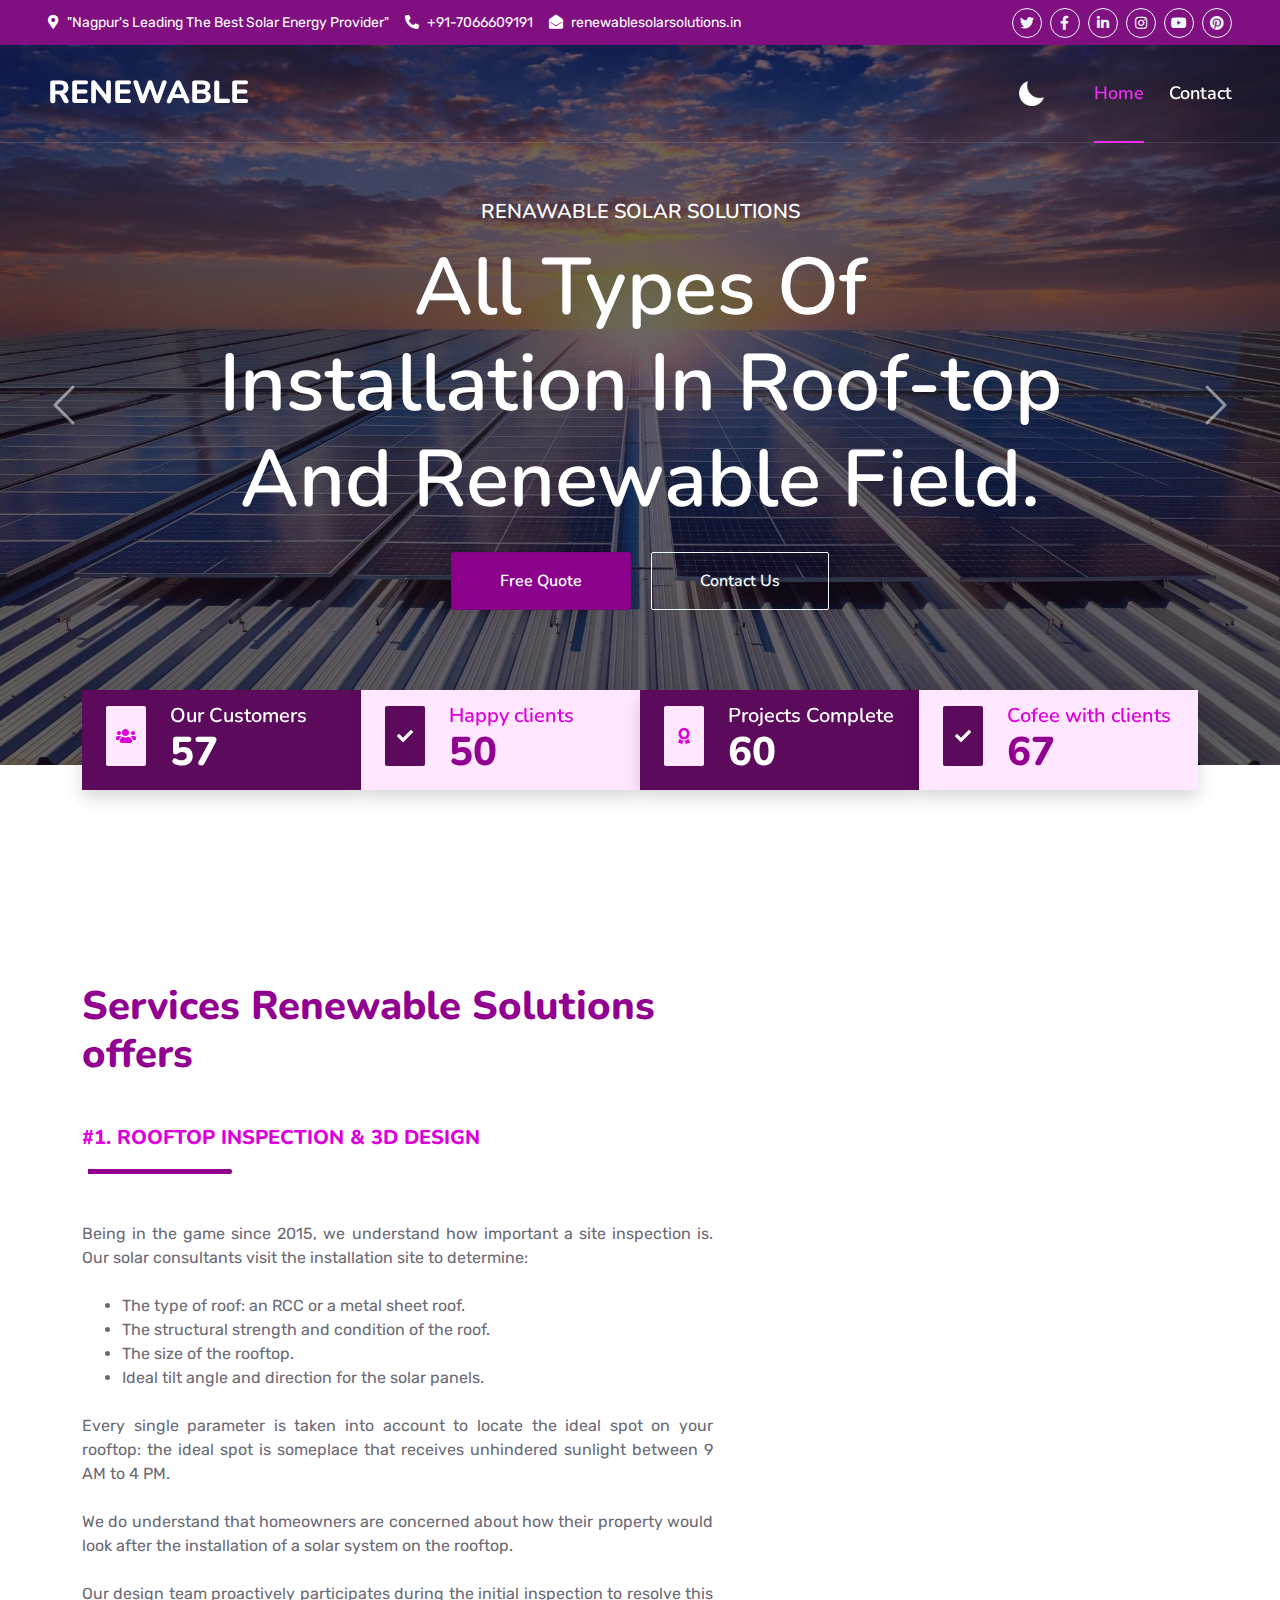
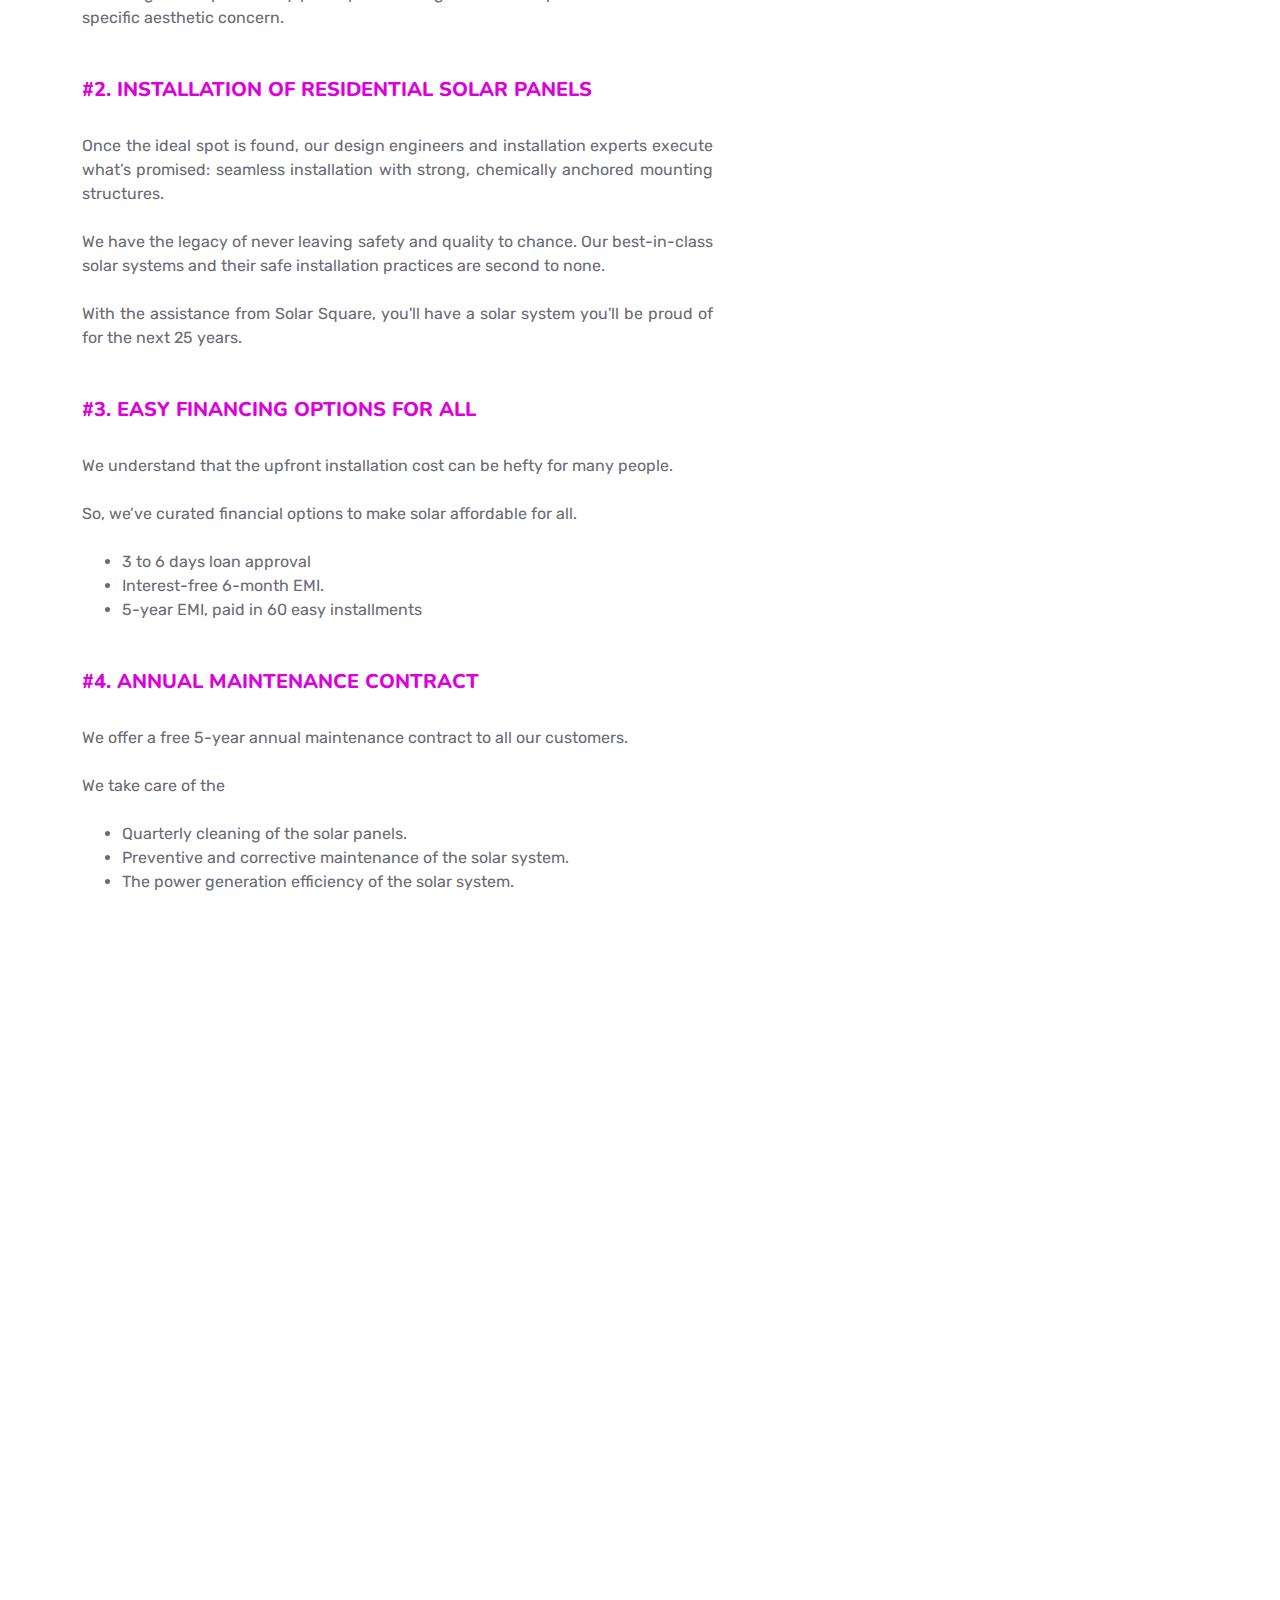
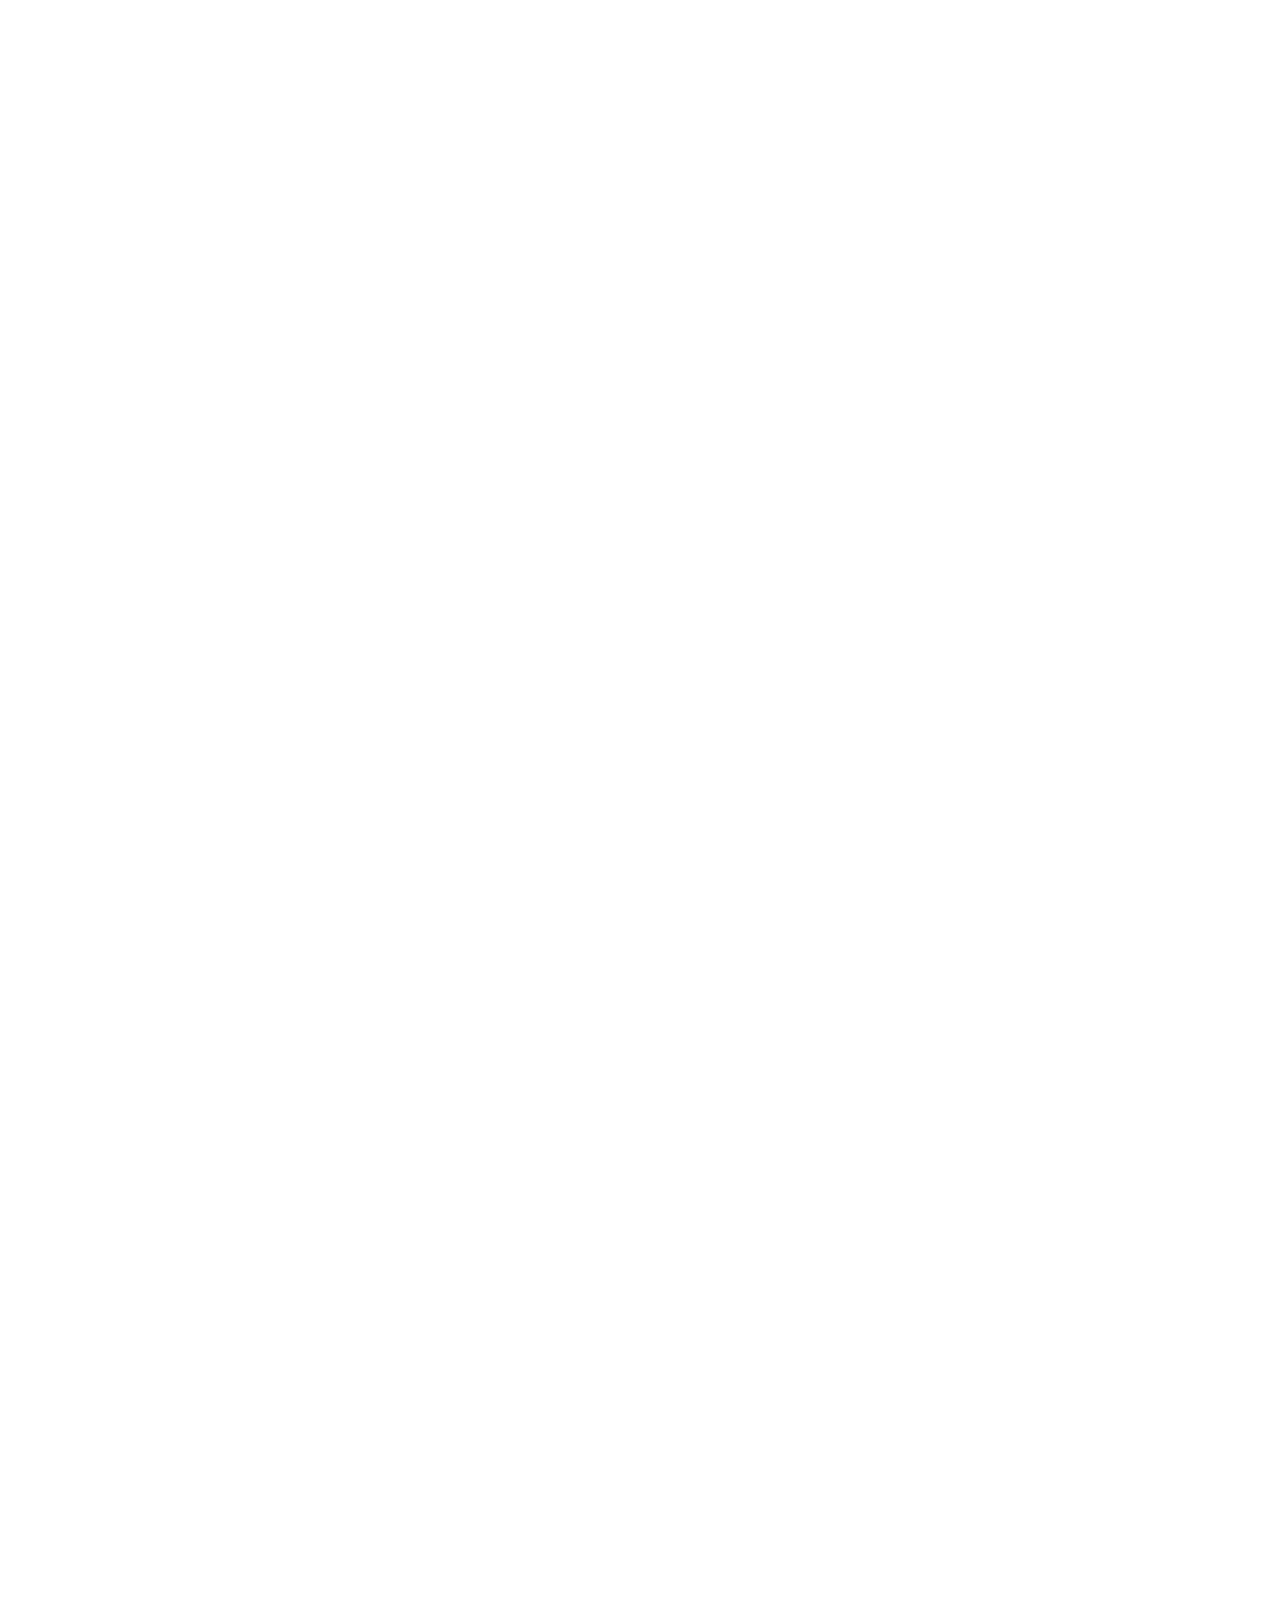
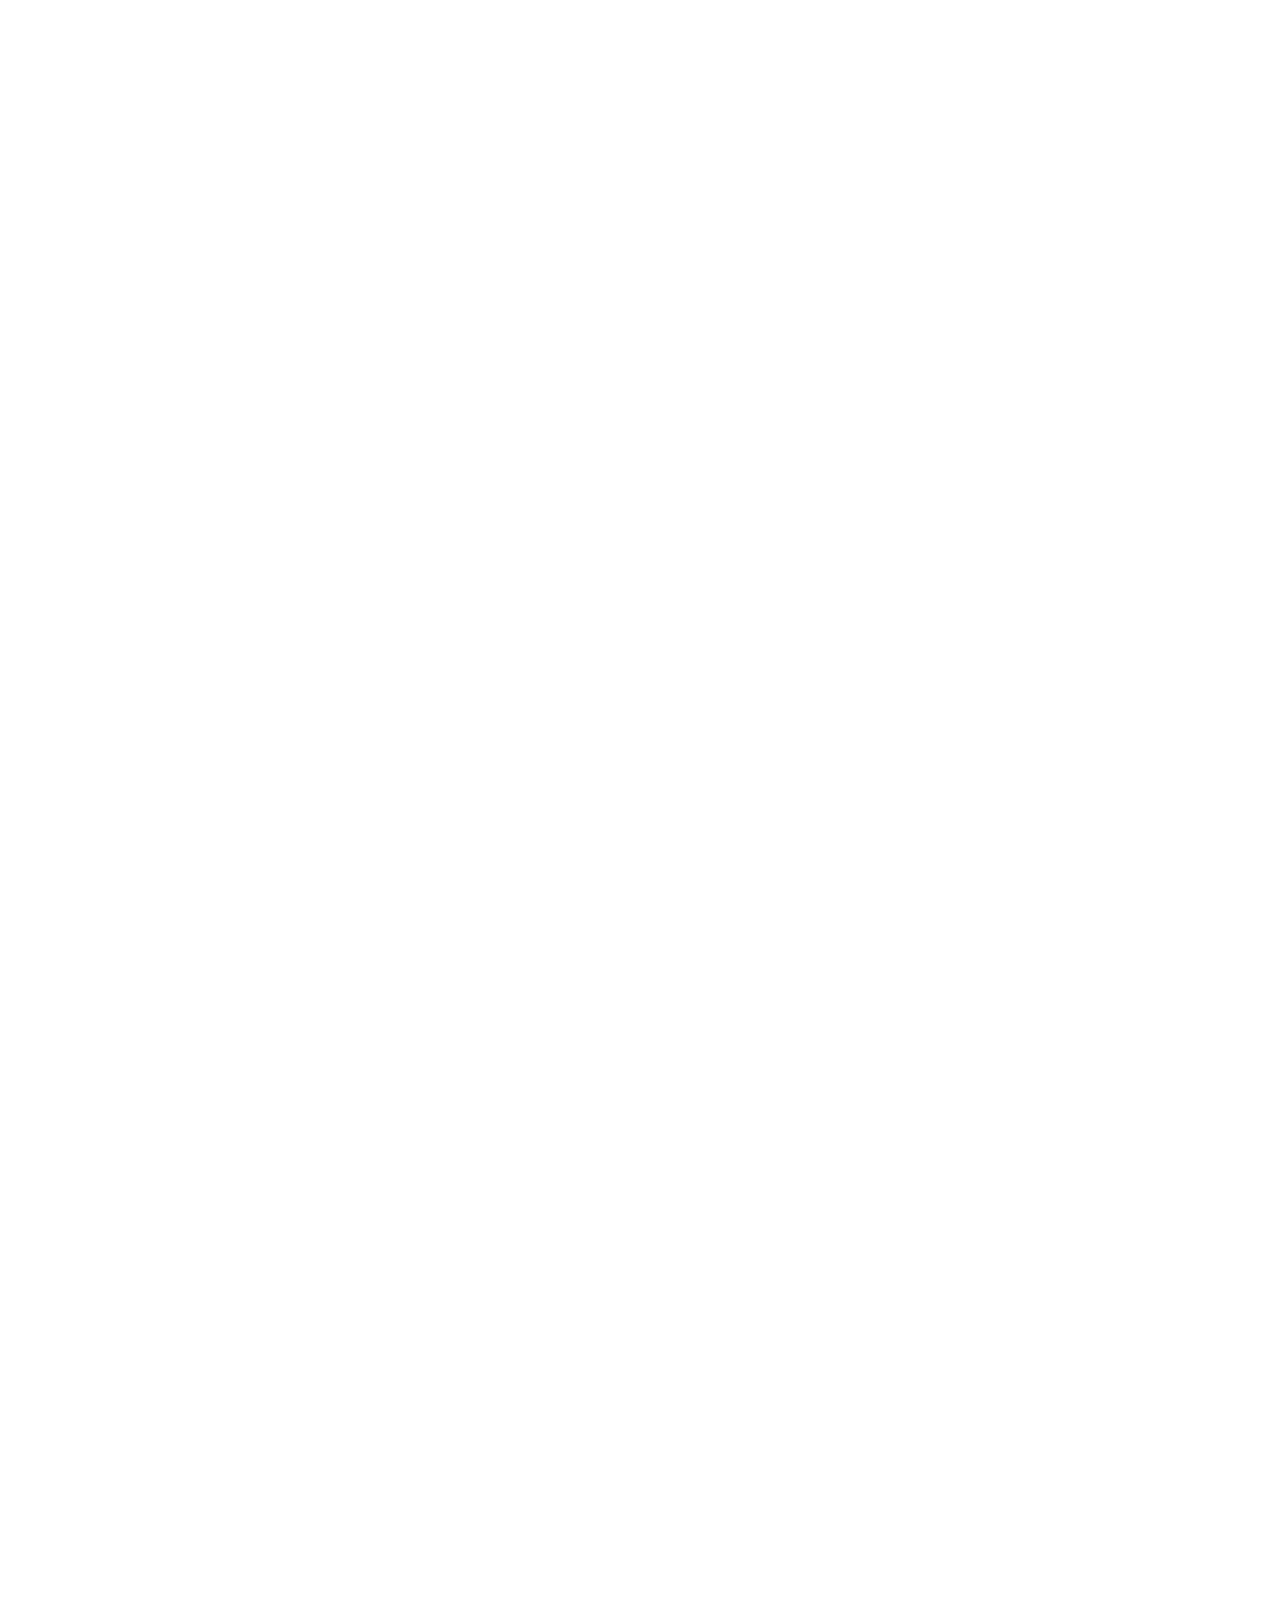
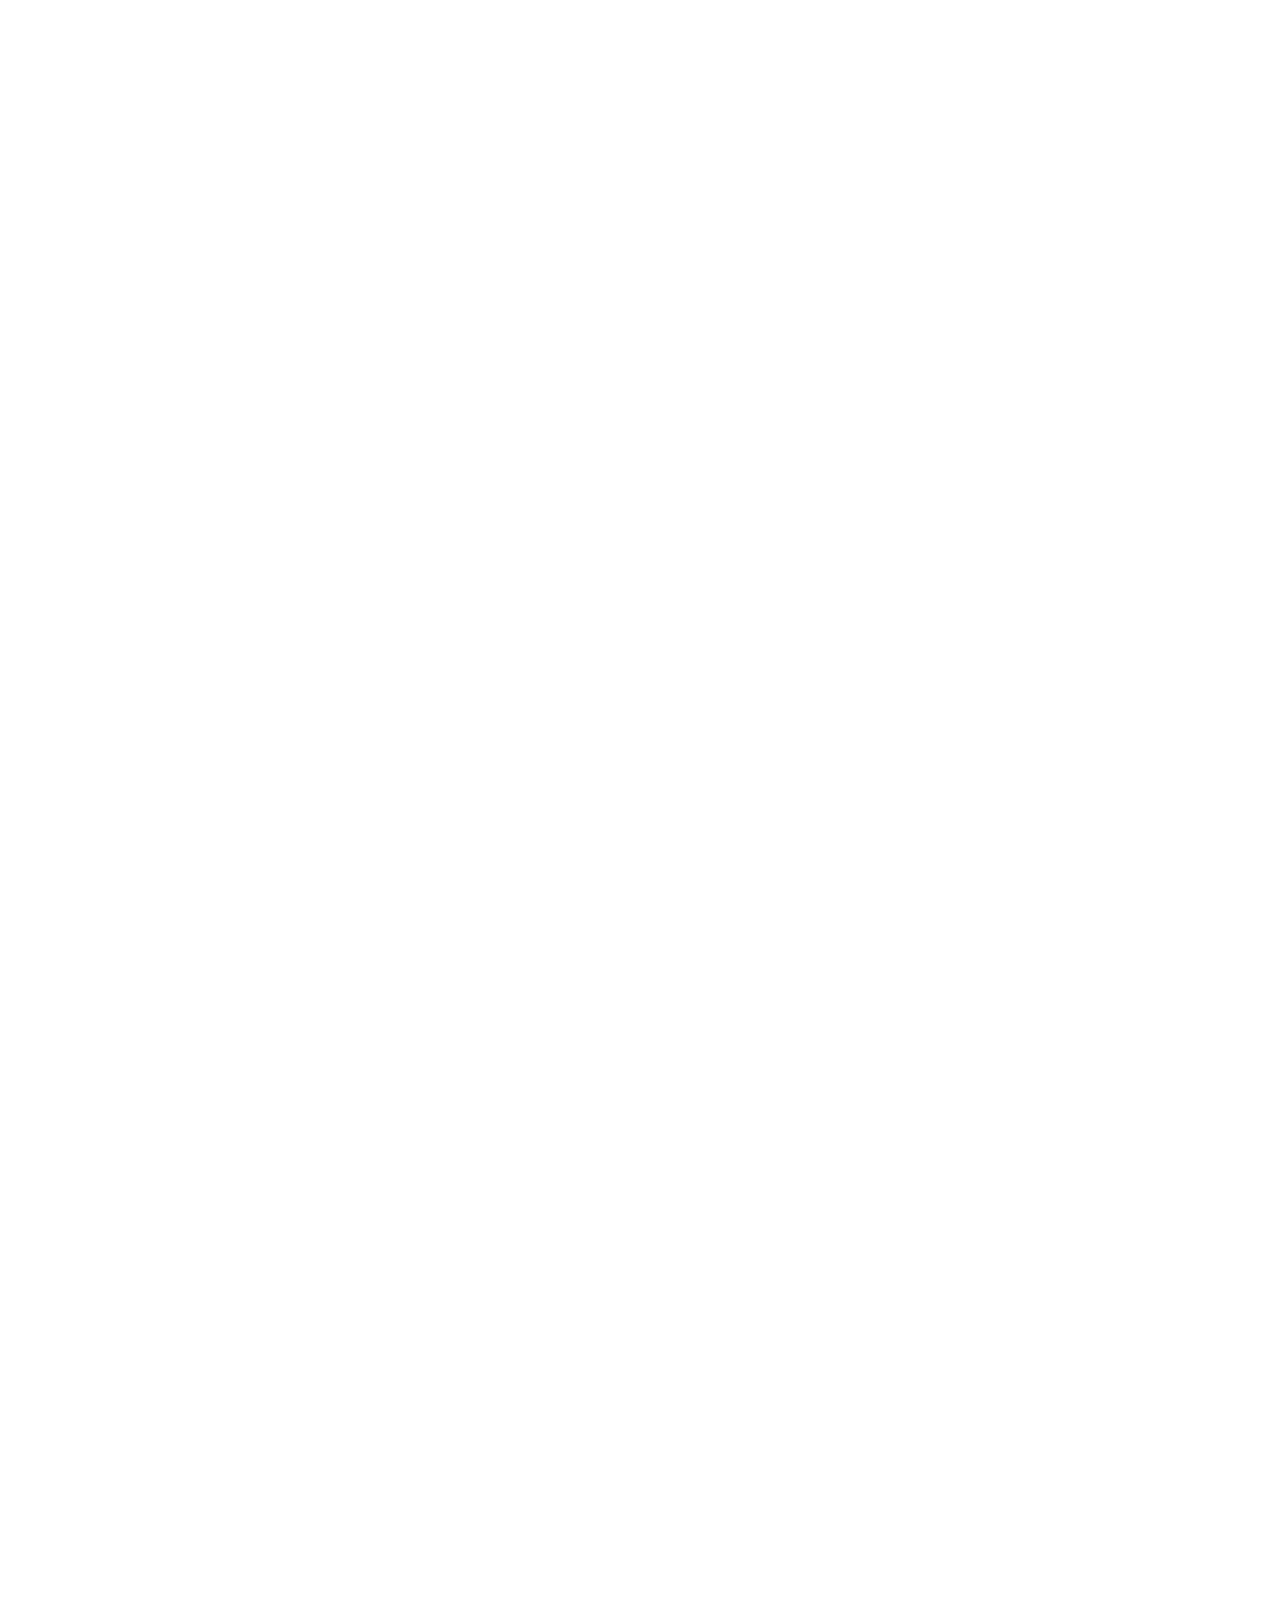
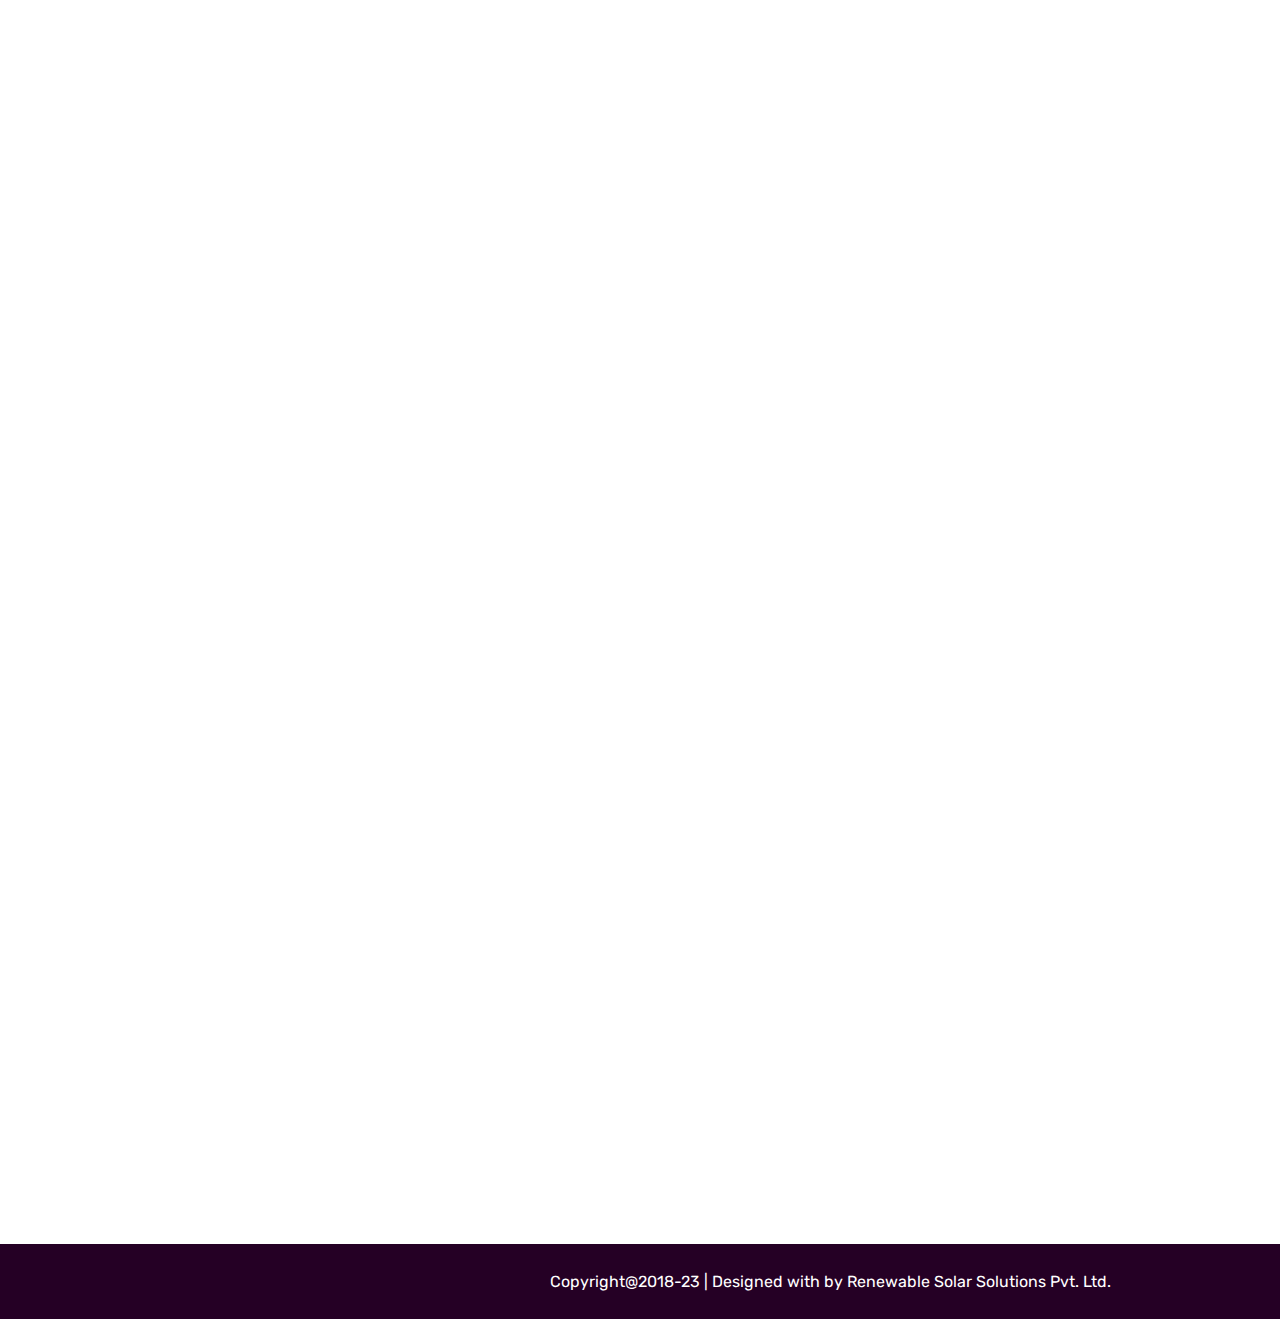
==== commit 4f689a2f: "tenth commit" ====
--- a/index.html
+++ b/index.html
@@ -897,50 +897,9 @@
     <div class="container py-5">
         <div class="section-title text-center position-relative pb-3 mb-5 mx-auto" style="max-width: 600px;">
             <h5 class="fw-bold text-primary text-uppercase">Meet Us</h5>
-            <h1 class="mb-0">Professional Stuffs Ready to Help Your Career</h1>
+            <h1 class="mb-0">Professional Stuffs </h1>
         </div>
         <div class="row g-5">
-            <div class="col-lg-4 wow slideInUp" data-wow-delay="0.3s">
-                <div class="team-item bg-light rounded overflow-hidden">
-                    <div class="team-img position-relative overflow-hidden">
-                        <img class="img-fluid w-100" src="img/shrikant.webp" alt="">
-                        <div class="team-social">
-                         <!--<a class="btn btn-lg btn-primary btn-lg-square rounded" href=""><i class="fab fa-twitter fw-normal"></i></a>-->   
-                            <a class="btn btn-lg btn-primary btn-lg-square rounded" href="https://www.facebook.com/shrikant.bobade
-                            "><i class="fab fa-facebook-f fw-normal"></i></a>
-                            <a class="btn btn-lg btn-primary btn-lg-square rounded" href="https://www.instagram.com/shrikant.bobade/
-                            "><i class="fab fa-instagram fw-normal"></i></a>
-                            <a class="btn btn-lg btn-primary btn-lg-square rounded" href="https://in.linkedin.com/in/shrikant-bobade-6aa72766
-                            "><i class="fab fa-linkedin-in fw-normal"></i></a>
-                        </div>
-                    </div>
-                    <div class="text-center py-4">
-                        <h4 class="text-primary">Shrikant Bobade</h4>
-                        <p class="text-uppercase m-0">Director</p>
-                    </div>
-                </div>
-            </div>
-            <div class="col-lg-4 wow slideInUp" data-wow-delay="0.6s">
-                <div class="team-item bg-light rounded overflow-hidden">
-                    <div class="team-img position-relative overflow-hidden">
-                        <img class="img-fluid w-100" src="img/chandrakant.webp" alt="">
-                        <div class="team-social">
-                            
-                            <a class="btn btn-lg btn-primary btn-lg-square rounded" href="https://twitter.com/chandr_akant"><i class="fab fa-twitter fw-normal"></i></a>
-                           <!--<a class="btn btn-lg btn-primary btn-lg-square rounded" href=""><i class="fab fa-facebook-f fw-normal"></i></a>--> 
-                            <a class="btn btn-lg btn-primary btn-lg-square rounded" href="https://www.instagram.com/chandrakant22/
-                            "><i class="fab fa-instagram fw-normal"></i></a>
-                            <a class="btn btn-lg btn-primary btn-lg-square rounded" href="https://www.linkedin.com/in/chandrakant-bobade-4a6538bb
-                            "><i class="fab fa-linkedin-in fw-normal"></i></a>
-
-                        </div>
-                    </div>
-                    <div class="text-center py-4">
-                        <h4 class="text-primary">Chandrakant Bobade</h4>
-                        <p class="text-uppercase m-0">CEO/Instructor</p>
-                    </div>
-                </div>
-            </div>
             <div class="col-lg-4 wow slideInUp" data-wow-delay="0.9s">
                 <div class="team-item bg-light rounded overflow-hidden">
                     <div class="team-img position-relative overflow-hidden">
@@ -948,8 +907,42 @@
                         <div class="team-social">
                           <!--<a class="btn btn-lg btn-primary btn-lg-square rounded" href=""><i class="fab fa-twitter fw-normal"></i></a>
                             <a class="btn btn-lg btn-primary btn-lg-square rounded" href=""><i class="fab fa-linkedin-in fw-normal"></i></a>-->  
-                            <a class="btn btn-lg btn-primary btn-lg-square rounded" href="https://www.facebook.com/pooja.sao.5"><i class="fab fa-facebook-f fw-normal"></i></a>
-                            <a class="btn btn-lg btn-primary btn-lg-square rounded" href="https://www.instagram.com/poojasao22/"><i class="fab fa-instagram fw-normal"></i></a>
+                            <a class="btn btn-lg btn-primary btn-lg-square rounded" href="#"><i class="fab fa-facebook-f fw-normal"></i></a>
+                            <a class="btn btn-lg btn-primary btn-lg-square rounded" href="#"><i class="fab fa-instagram fw-normal"></i></a>
+                        </div>
+                    </div>
+                    <div class="text-center py-4">
+                        <h4 class="text-primary">Roshan Jadhav</h4>
+                        <p class="text-uppercase m-0">Manager/Instructor</p>
+                    </div>
+                </div>
+            </div>
+            <div class="col-lg-4 wow slideInUp" data-wow-delay="0.9s">
+                <div class="team-item bg-light rounded overflow-hidden">
+                    <div class="team-img position-relative overflow-hidden">
+                        <img class="img-fluid w-100" src="img/roshan.png" alt="">
+                        <div class="team-social">
+                          <!--<a class="btn btn-lg btn-primary btn-lg-square rounded" href=""><i class="fab fa-twitter fw-normal"></i></a>
+                            <a class="btn btn-lg btn-primary btn-lg-square rounded" href=""><i class="fab fa-linkedin-in fw-normal"></i></a>-->  
+                            <a class="btn btn-lg btn-primary btn-lg-square rounded" href="#"><i class="fab fa-facebook-f fw-normal"></i></a>
+                            <a class="btn btn-lg btn-primary btn-lg-square rounded" href="#"><i class="fab fa-instagram fw-normal"></i></a>
+                        </div>
+                    </div>
+                    <div class="text-center py-4">
+                        <h4 class="text-primary">Roshan Jadhav</h4>
+                        <p class="text-uppercase m-0">Manager/Instructor</p>
+                    </div>
+                </div>
+            </div>
+            <div class="col-lg-4 wow slideInUp" data-wow-delay="0.9s">
+                <div class="team-item bg-light rounded overflow-hidden">
+                    <div class="team-img position-relative overflow-hidden">
+                        <img class="img-fluid w-100" src="img/roshan.png" alt="">
+                        <div class="team-social">
+                          <!--<a class="btn btn-lg btn-primary btn-lg-square rounded" href=""><i class="fab fa-twitter fw-normal"></i></a>
+                            <a class="btn btn-lg btn-primary btn-lg-square rounded" href=""><i class="fab fa-linkedin-in fw-normal"></i></a>-->  
+                            <a class="btn btn-lg btn-primary btn-lg-square rounded" href="#"><i class="fab fa-facebook-f fw-normal"></i></a>
+                            <a class="btn btn-lg btn-primary btn-lg-square rounded" href="#"><i class="fab fa-instagram fw-normal"></i></a>
                         </div>
                     </div>
                     <div class="text-center py-4">
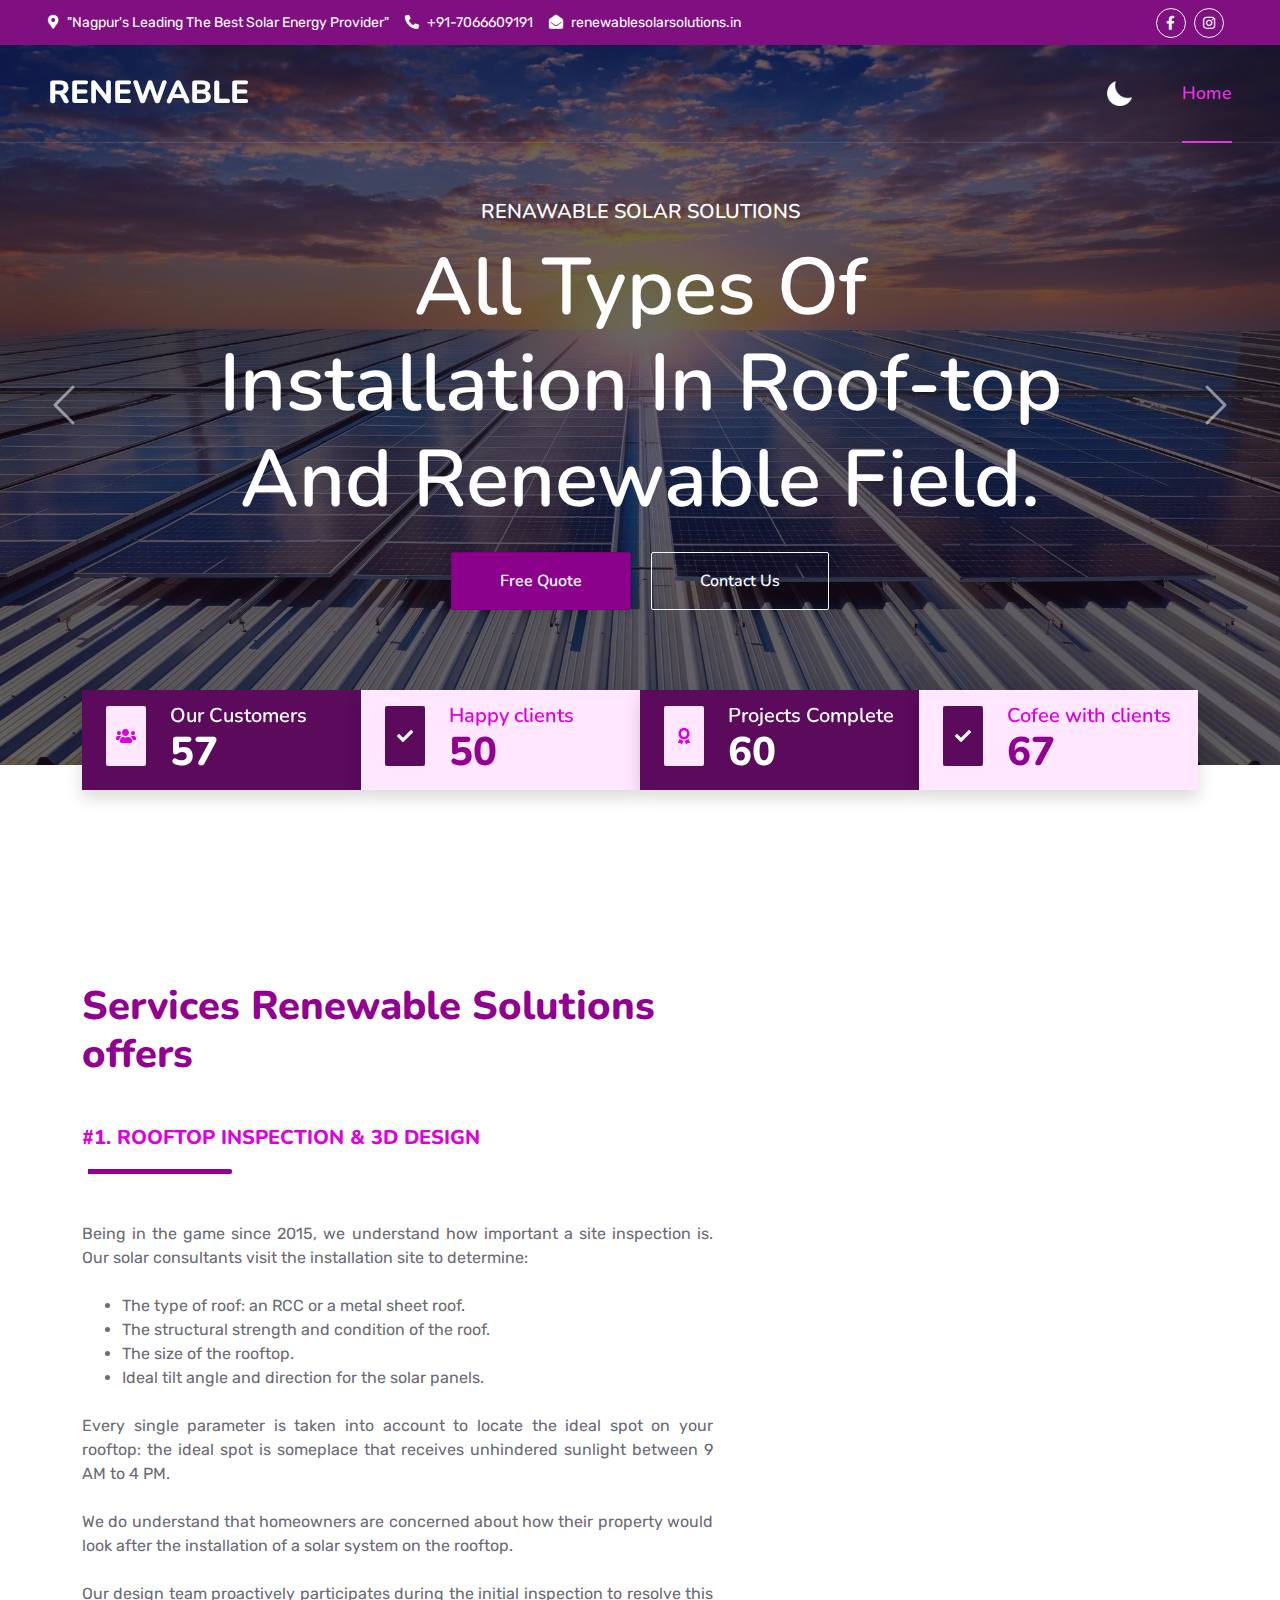
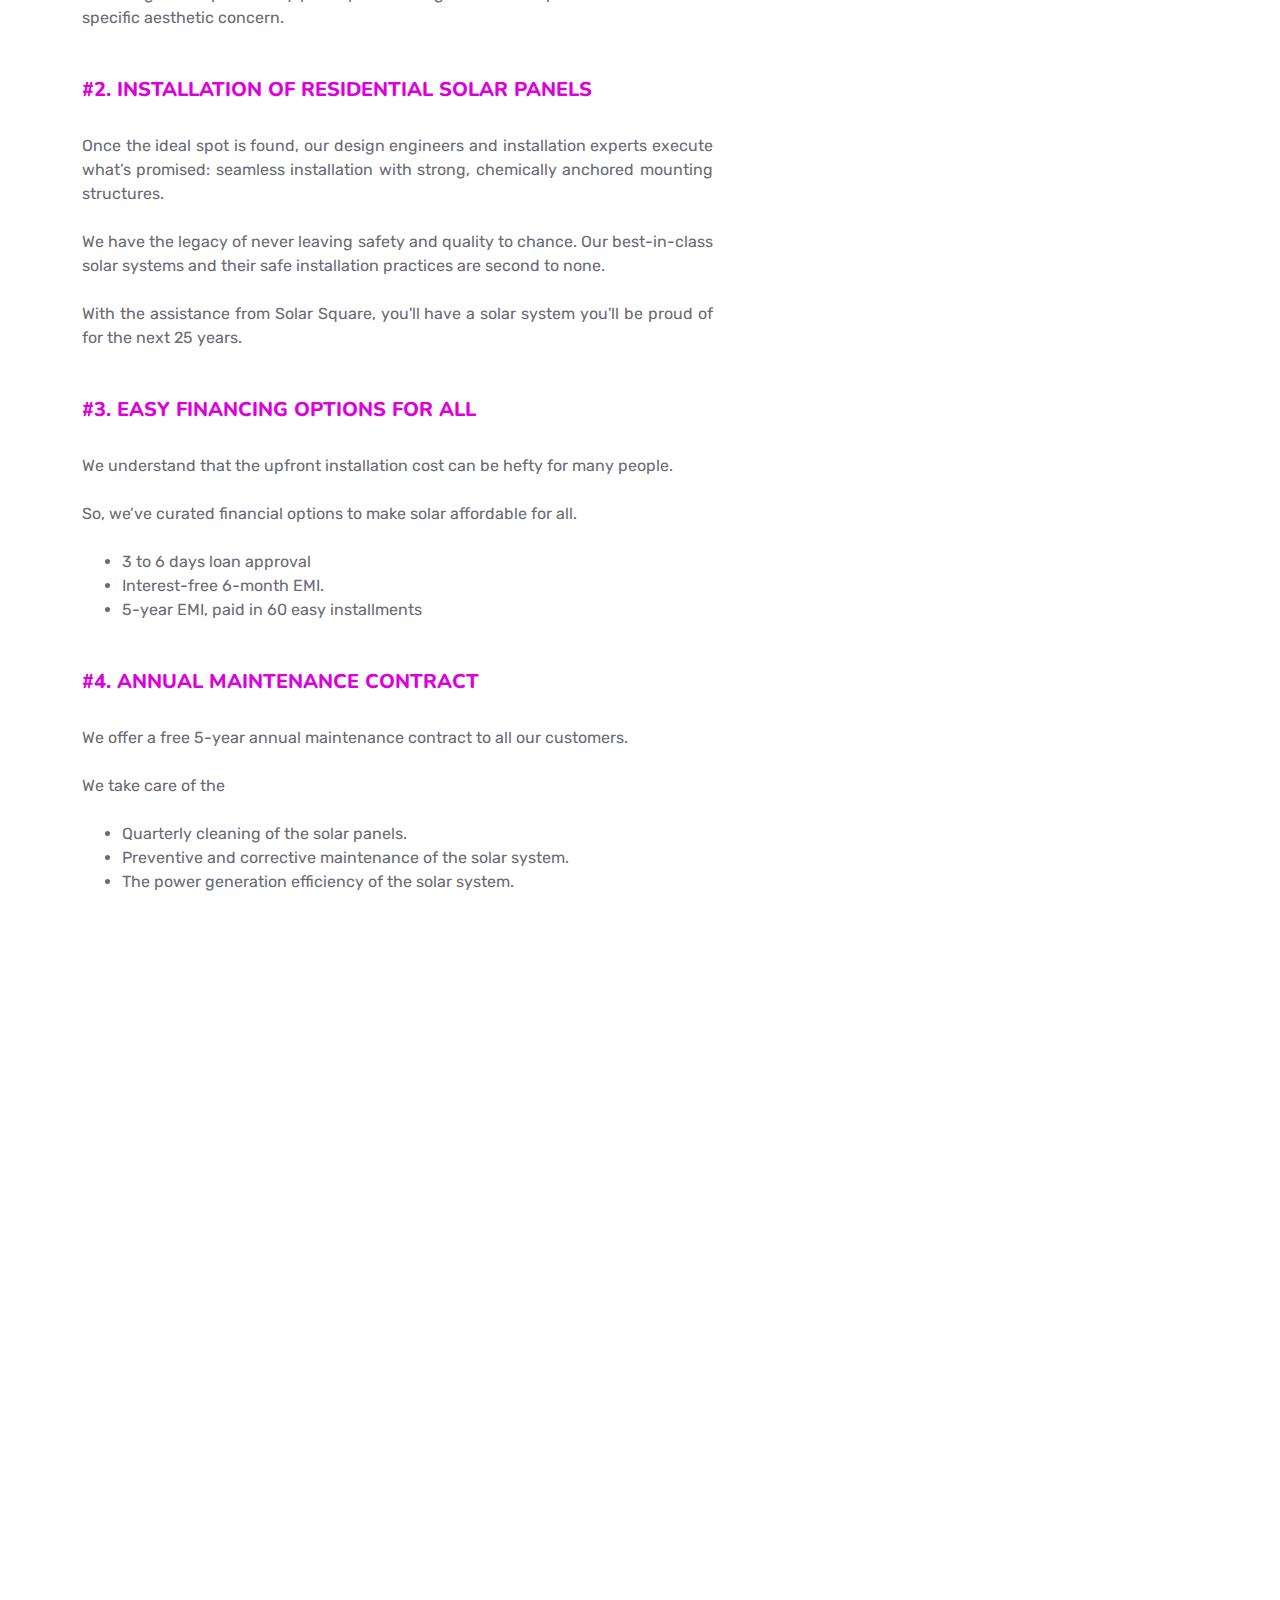
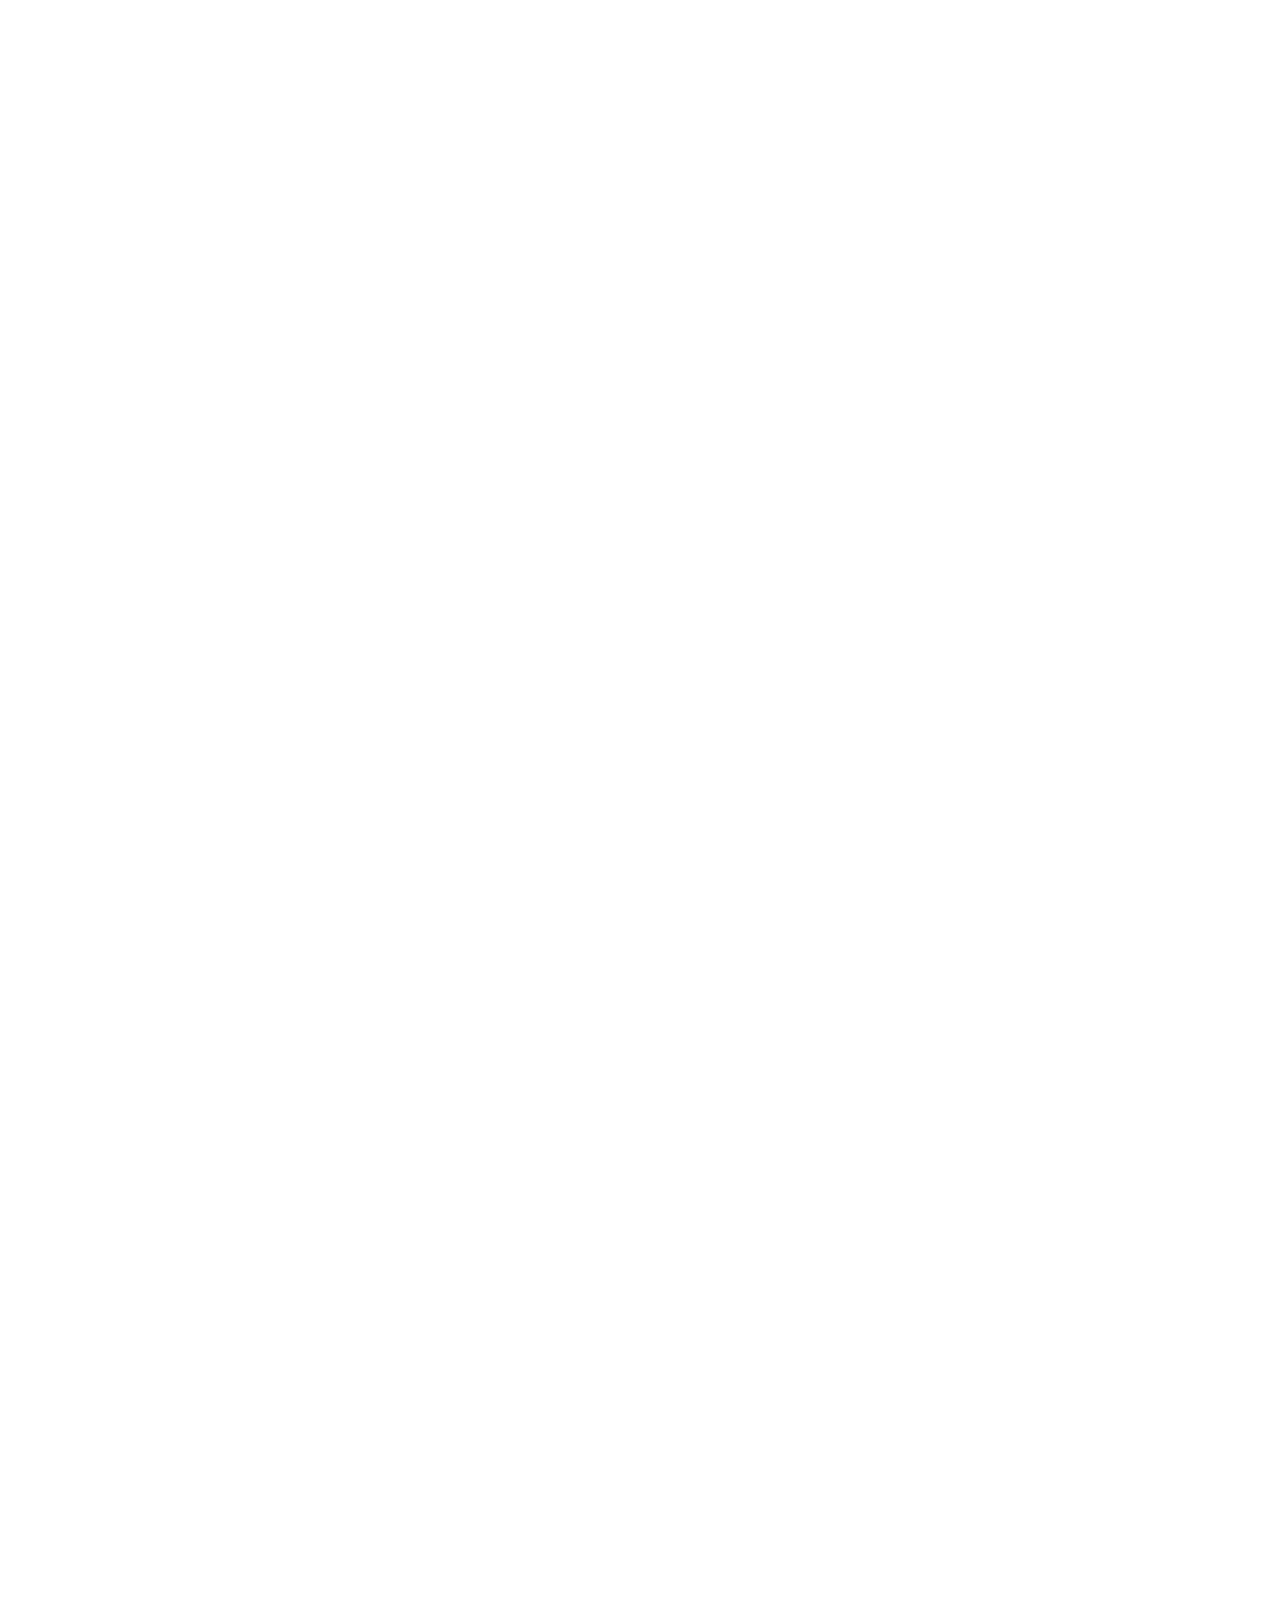
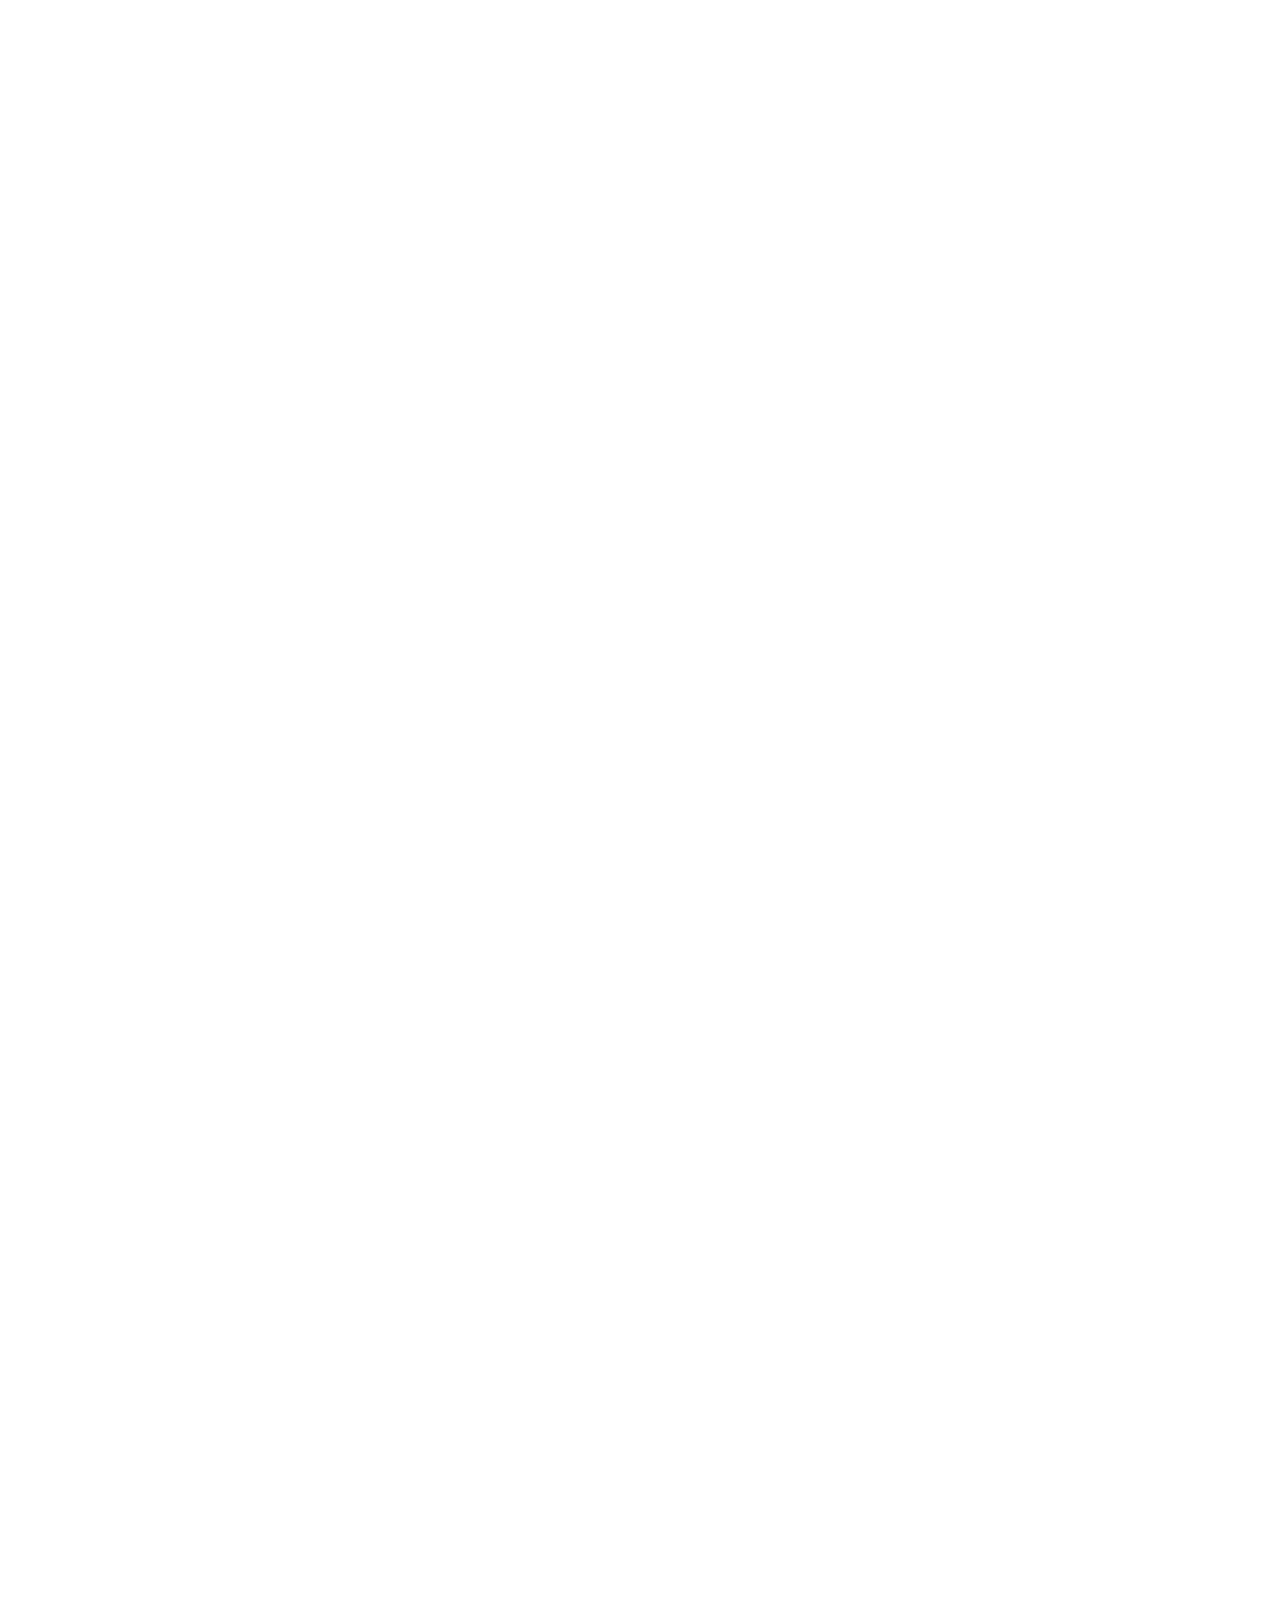
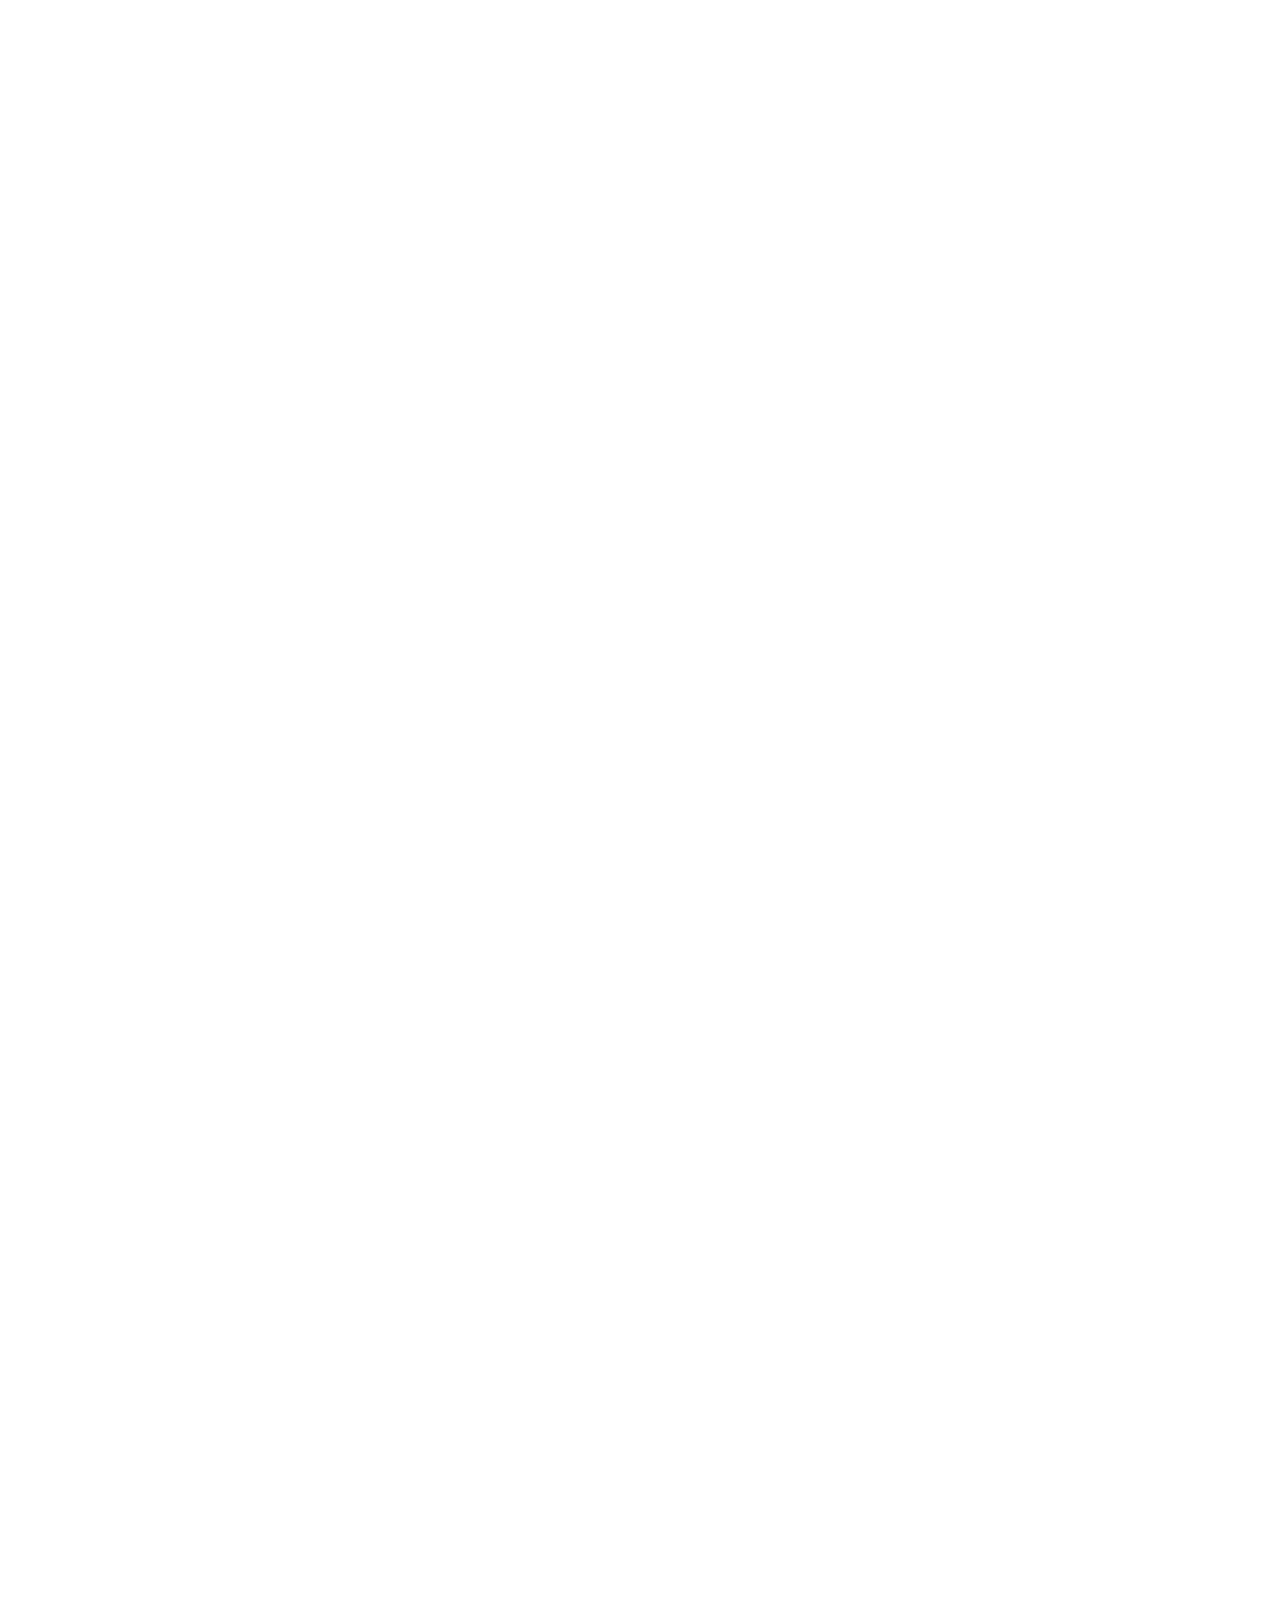
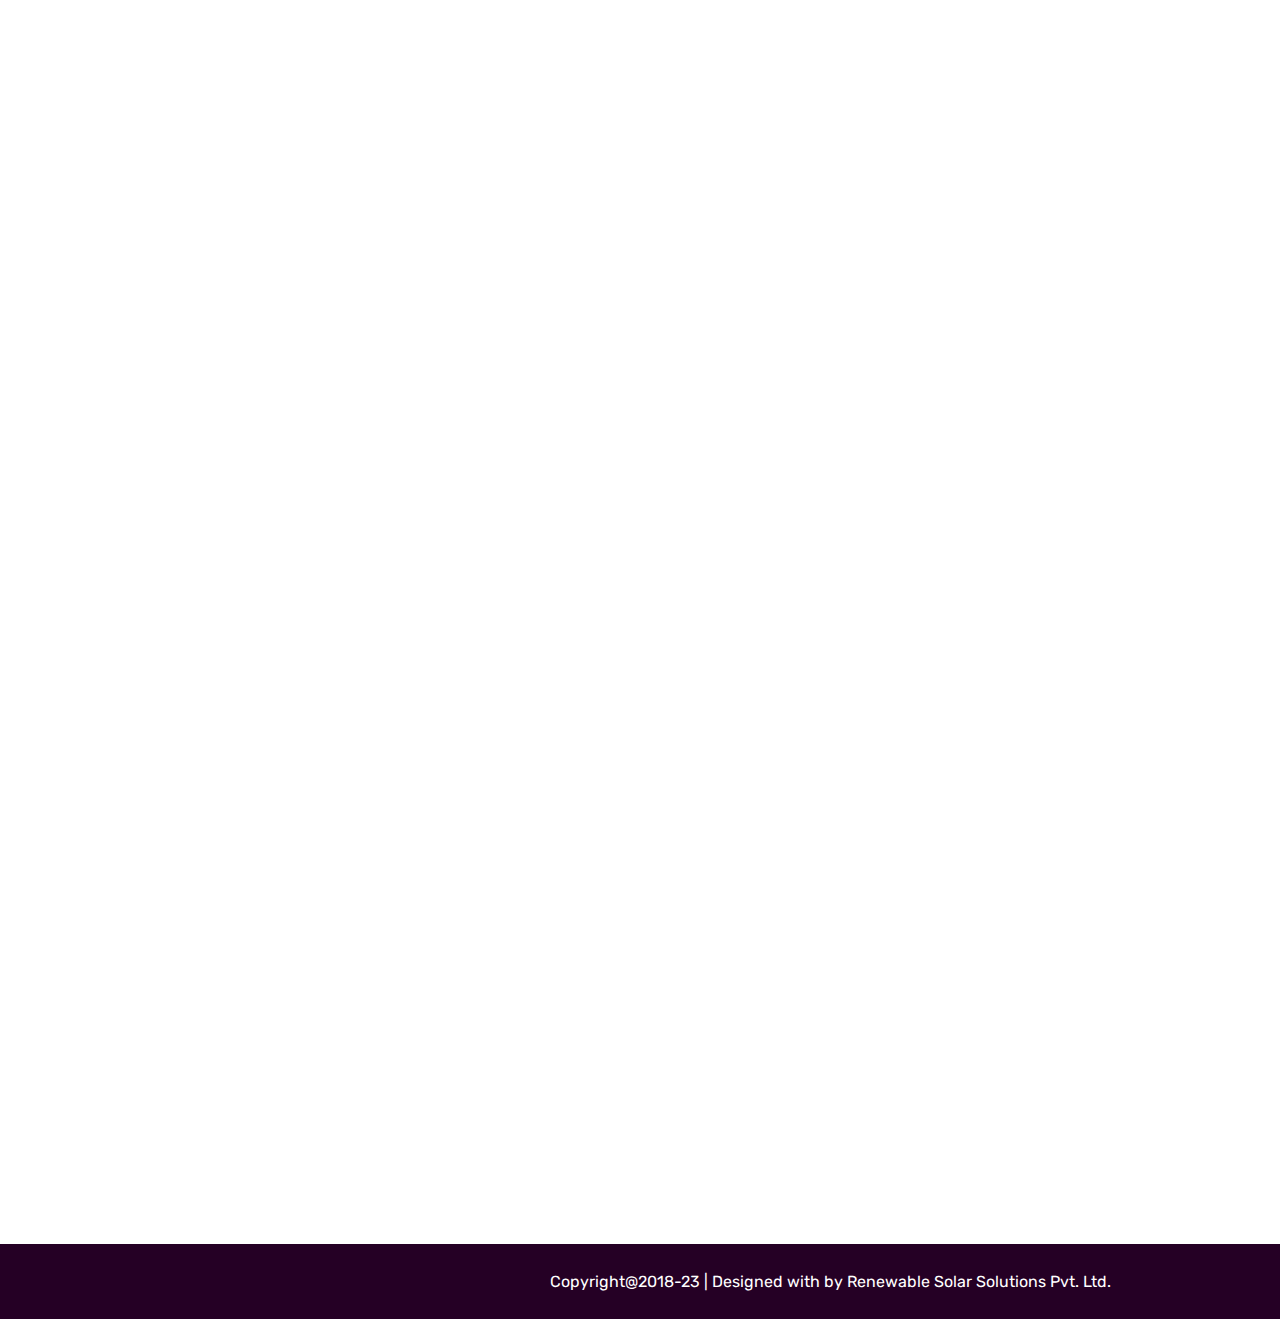
==== commit 9601bf2c: "11th commit" ====
--- a/index.html
+++ b/index.html
@@ -104,12 +104,12 @@
             <div class="col-lg-4 text-center text-lg-end">
                 <div class="d-inline-flex align-items-center" style="height: 45px;">
                    
-                    <a class="btn btn-sm btn-outline-light btn-sm-square rounded-circle me-2" href="https://twitter.com/AsteriscI"><i class="fab fa-twitter fw-normal"></i></a>
+                    <!-- <a class="btn btn-sm btn-outline-light btn-sm-square rounded-circle me-2" href="https://twitter.com/AsteriscI"><i class="fab fa-twitter fw-normal"></i></a> -->
                     <a class="btn btn-sm btn-outline-light btn-sm-square rounded-circle me-2" href="https://www.facebook.com/technocrat.asterisc"><i class="fab fa-facebook-f fw-normal"></i></a>
-                    <a class="btn btn-sm btn-outline-light btn-sm-square rounded-circle me-2" href="https://www.linkedin.com/in/asterisc-computer-705522198/"><i class="fab fa-linkedin-in fw-normal"></i></a>
+                    <!-- <a class="btn btn-sm btn-outline-light btn-sm-square rounded-circle me-2" href="https://www.linkedin.com/in/asterisc-computer-705522198/"><i class="fab fa-linkedin-in fw-normal"></i></a> -->
                     <a class="btn btn-sm btn-outline-light btn-sm-square rounded-circle me-2" href="https://www.instagram.com/asterisc.in/"><i class="fab fa-instagram fw-normal"></i></a>
-                    <a class="btn btn-sm btn-outline-light btn-sm-square rounded-circle me-2" href="https://www.youtube.com/channel/UC874req7IgQzGOZ1MfTMlVA"><i class="fab fa-youtube fw-normal"></i></a>
-                    <a class="btn btn-sm btn-outline-light btn-sm-square rounded-circle " href="https://in.pinterest.com/asteriscin"><i class="fab fa-pinterest fw-normal"></i></a>
+                    <!-- <a class="btn btn-sm btn-outline-light btn-sm-square rounded-circle me-2" href="https://www.youtube.com/channel/UC874req7IgQzGOZ1MfTMlVA"><i class="fab fa-youtube fw-normal"></i></a>
+                    <a class="btn btn-sm btn-outline-light btn-sm-square rounded-circle " href="https://in.pinterest.com/asteriscin"><i class="fab fa-pinterest fw-normal"></i></a> -->
 
                 </div>
             </div>
@@ -144,7 +144,7 @@
                     <a href="testimonial.html" class="nav-item nav-link">Testimonial</a>
                     <a href="Careers.html" class="nav-item nav-link">Career</a>
                     <a href="blog.html" class="nav-item nav-link">Blog</a> -->
-                    <a href="contact.html" class="nav-item nav-link">Contact</a>
+                    <!-- <a href="contact.html" class="nav-item nav-link">Contact</a> -->
 
                       
             </div>
@@ -1061,12 +1061,12 @@
                                 <p class="mb-0"><a href="tel:91-7744822228">+91-7066609191</a></p>
                             </div>
                             <div class="d-flex mt-4">
-                                <a class="btn btn-primary btn-square me-2" href="https://twitter.com/AsteriscI"><i class="fab fa-twitter fw-normal"></i></a>
+                                <!-- <a class="btn btn-primary btn-square me-2" href="https://twitter.com/AsteriscI"><i class="fab fa-twitter fw-normal"></i></a> -->
                                 <a class="btn btn-primary btn-square me-2" href="https://www.facebook.com/technocrat.asterisc"><i class="fab fa-facebook-f fw-normal"></i></a>
-                                <a class="btn btn-primary btn-square me-2" href="https://www.linkedin.com/in/asterisc-computer-705522198/"><i class="fab fa-linkedin-in fw-normal"></i></a>
+                                <!-- <a class="btn btn-primary btn-square me-2" href="https://www.linkedin.com/in/asterisc-computer-705522198/"><i class="fab fa-linkedin-in fw-normal"></i></a> -->
                                 <a class="btn btn-primary btn-square me-2" href="https://www.instagram.com/asterisc.in/"><i class="fab fa-instagram fw-normal"></i></a>
-                                <a class="btn btn-primary btn-square me-2" href="https://www.youtube.com/channel/UC874req7IgQzGOZ1MfTMlVA"><i class="fab fa-youtube fw-normal"></i></a>
-                                <a class="btn btn-primary btn-square " href="https://in.pinterest.com/asteriscin"><i class="fab fa-pinterest fw-normal"></i></a>
+                                <!-- <a class="btn btn-primary btn-square me-2" href="https://www.youtube.com/channel/UC874req7IgQzGOZ1MfTMlVA"><i class="fab fa-youtube fw-normal"></i></a>
+                                <a class="btn btn-primary btn-square " href="https://in.pinterest.com/asteriscin"><i class="fab fa-pinterest fw-normal"></i></a> -->
                             </div>
                         </div>
                         <div class="col-lg-4 col-md-1
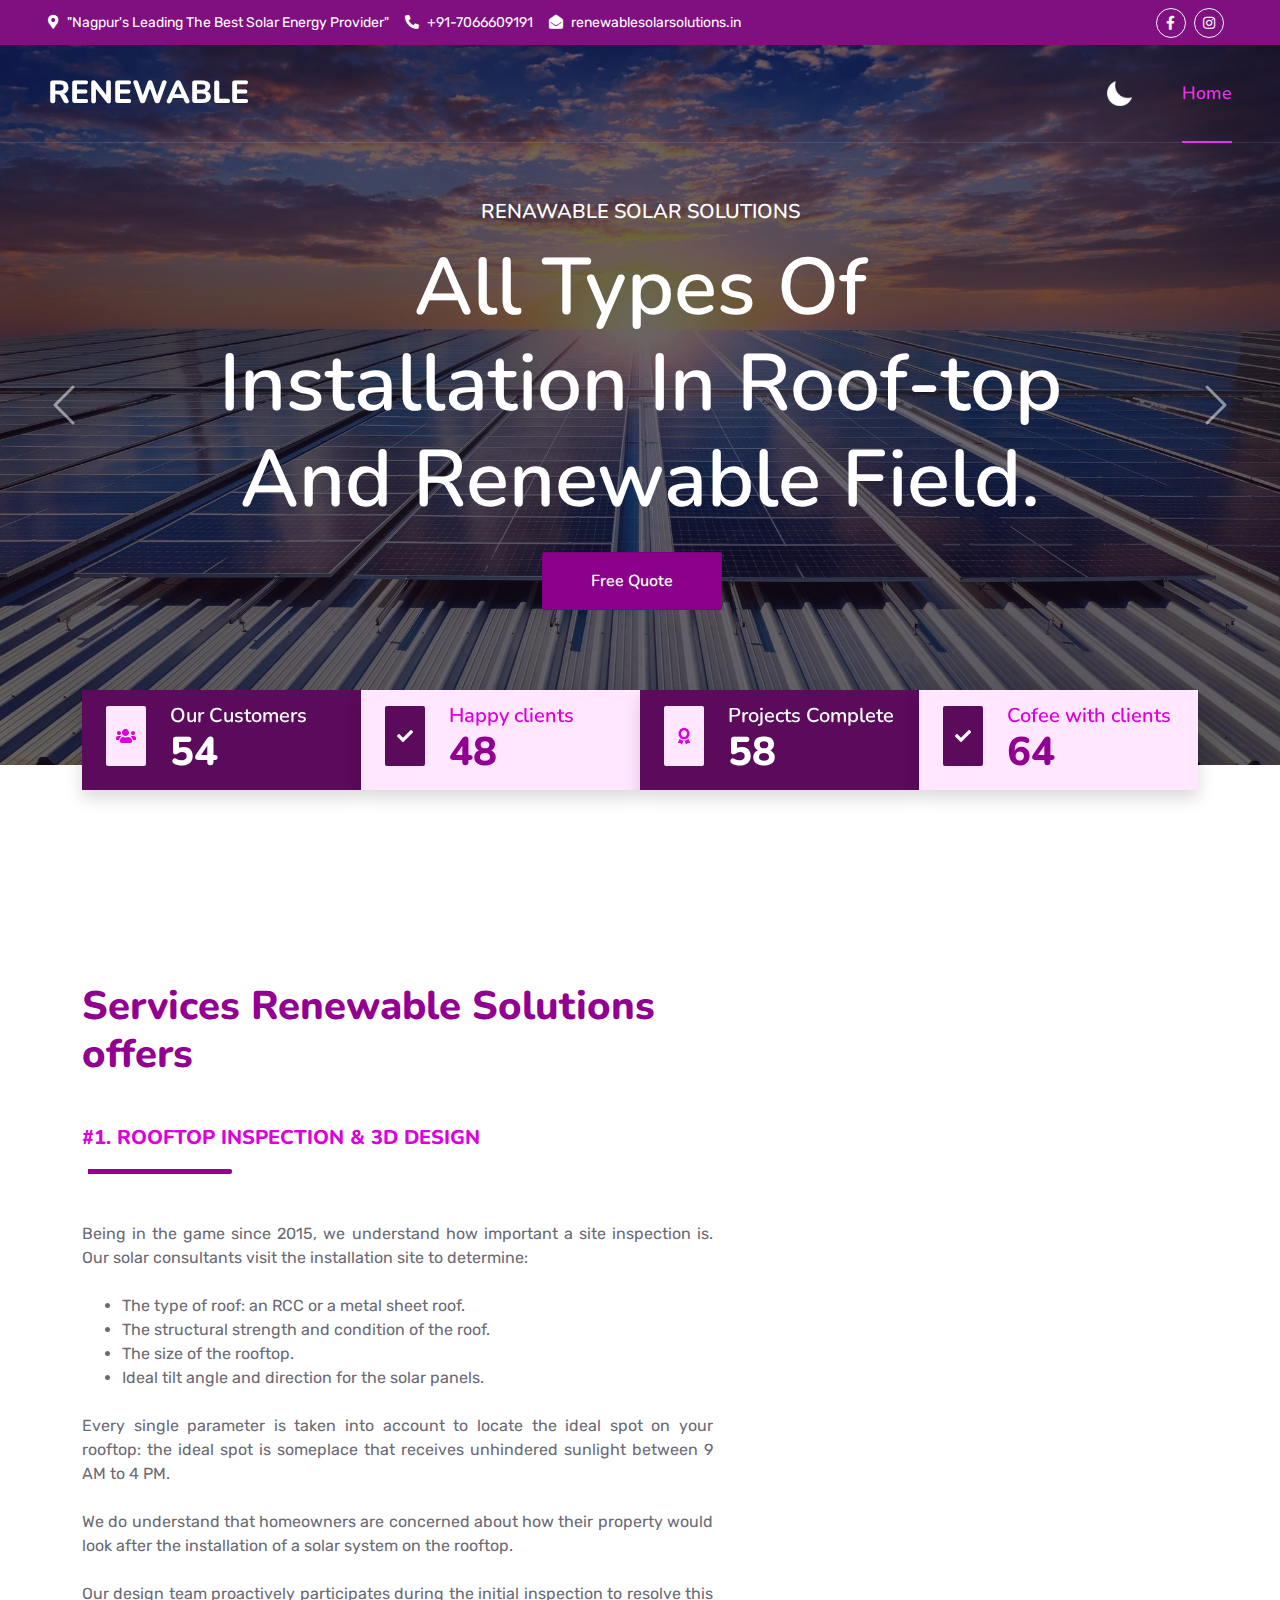
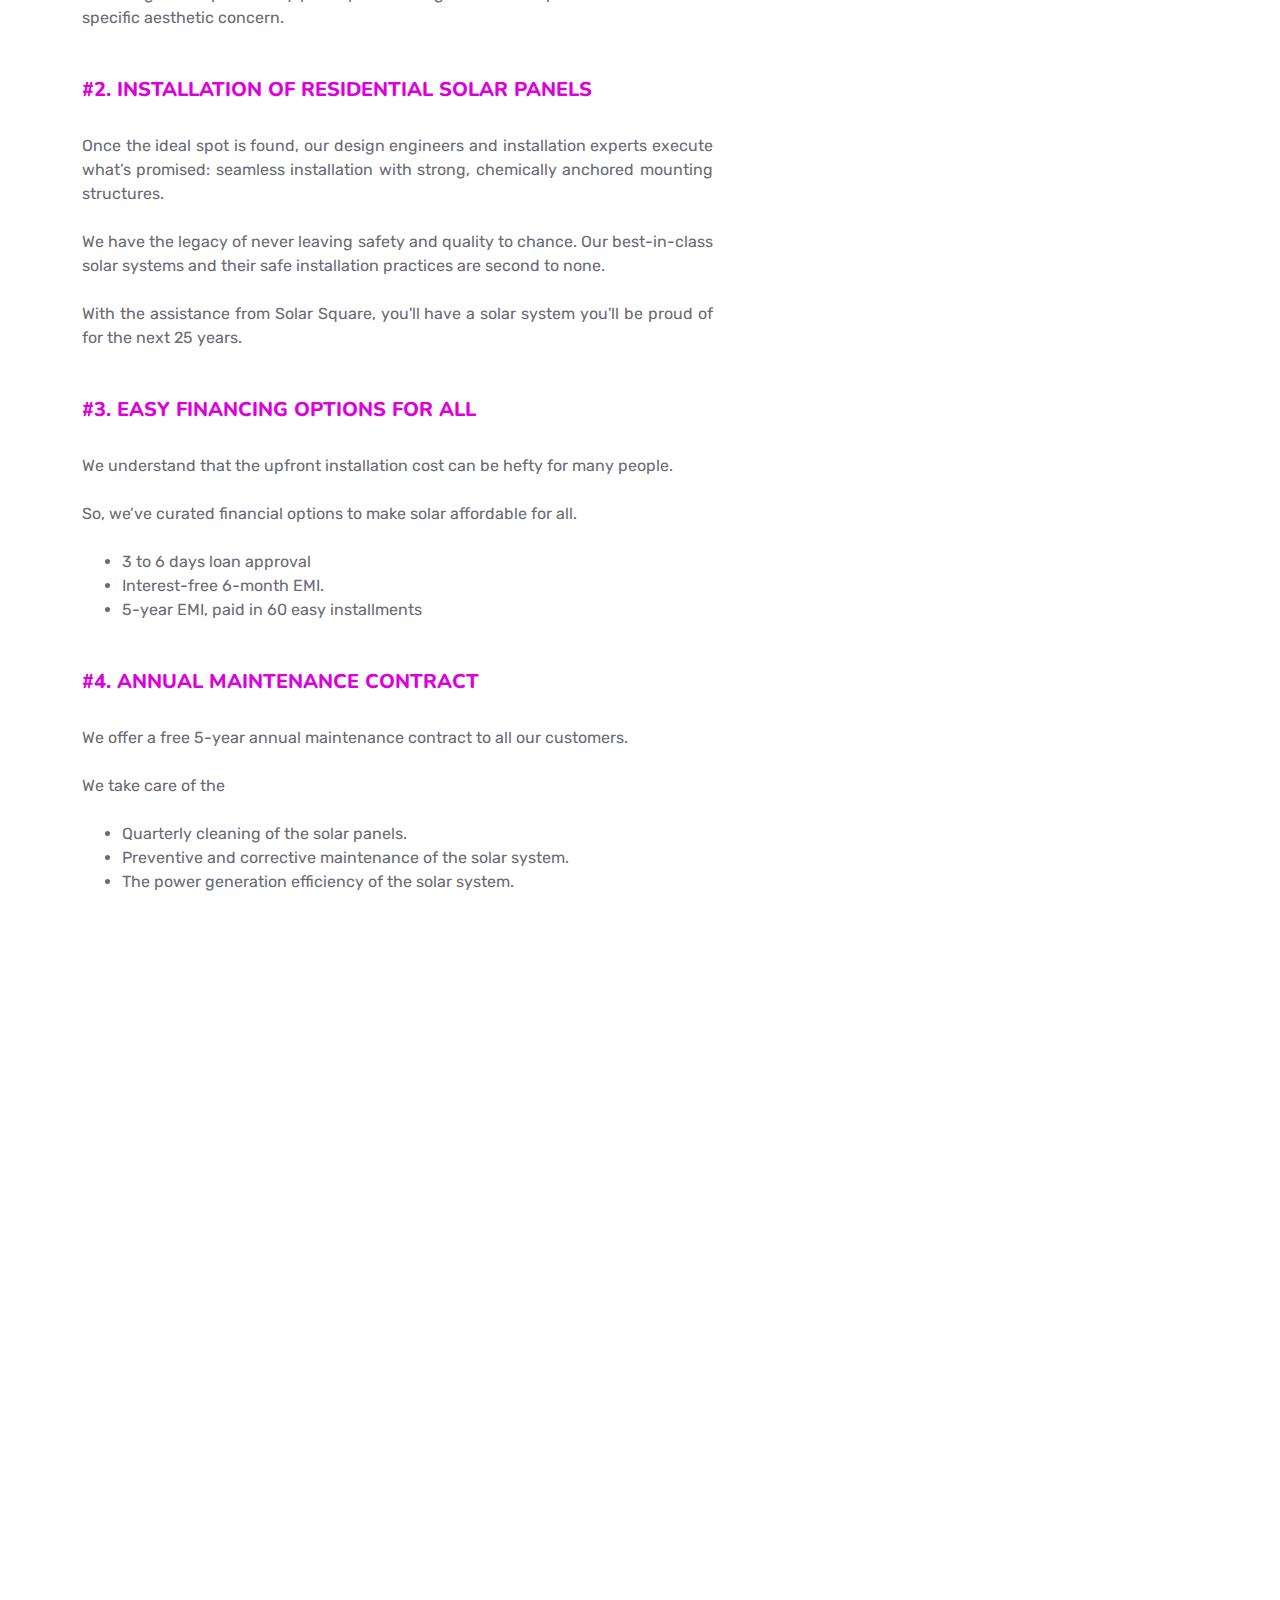
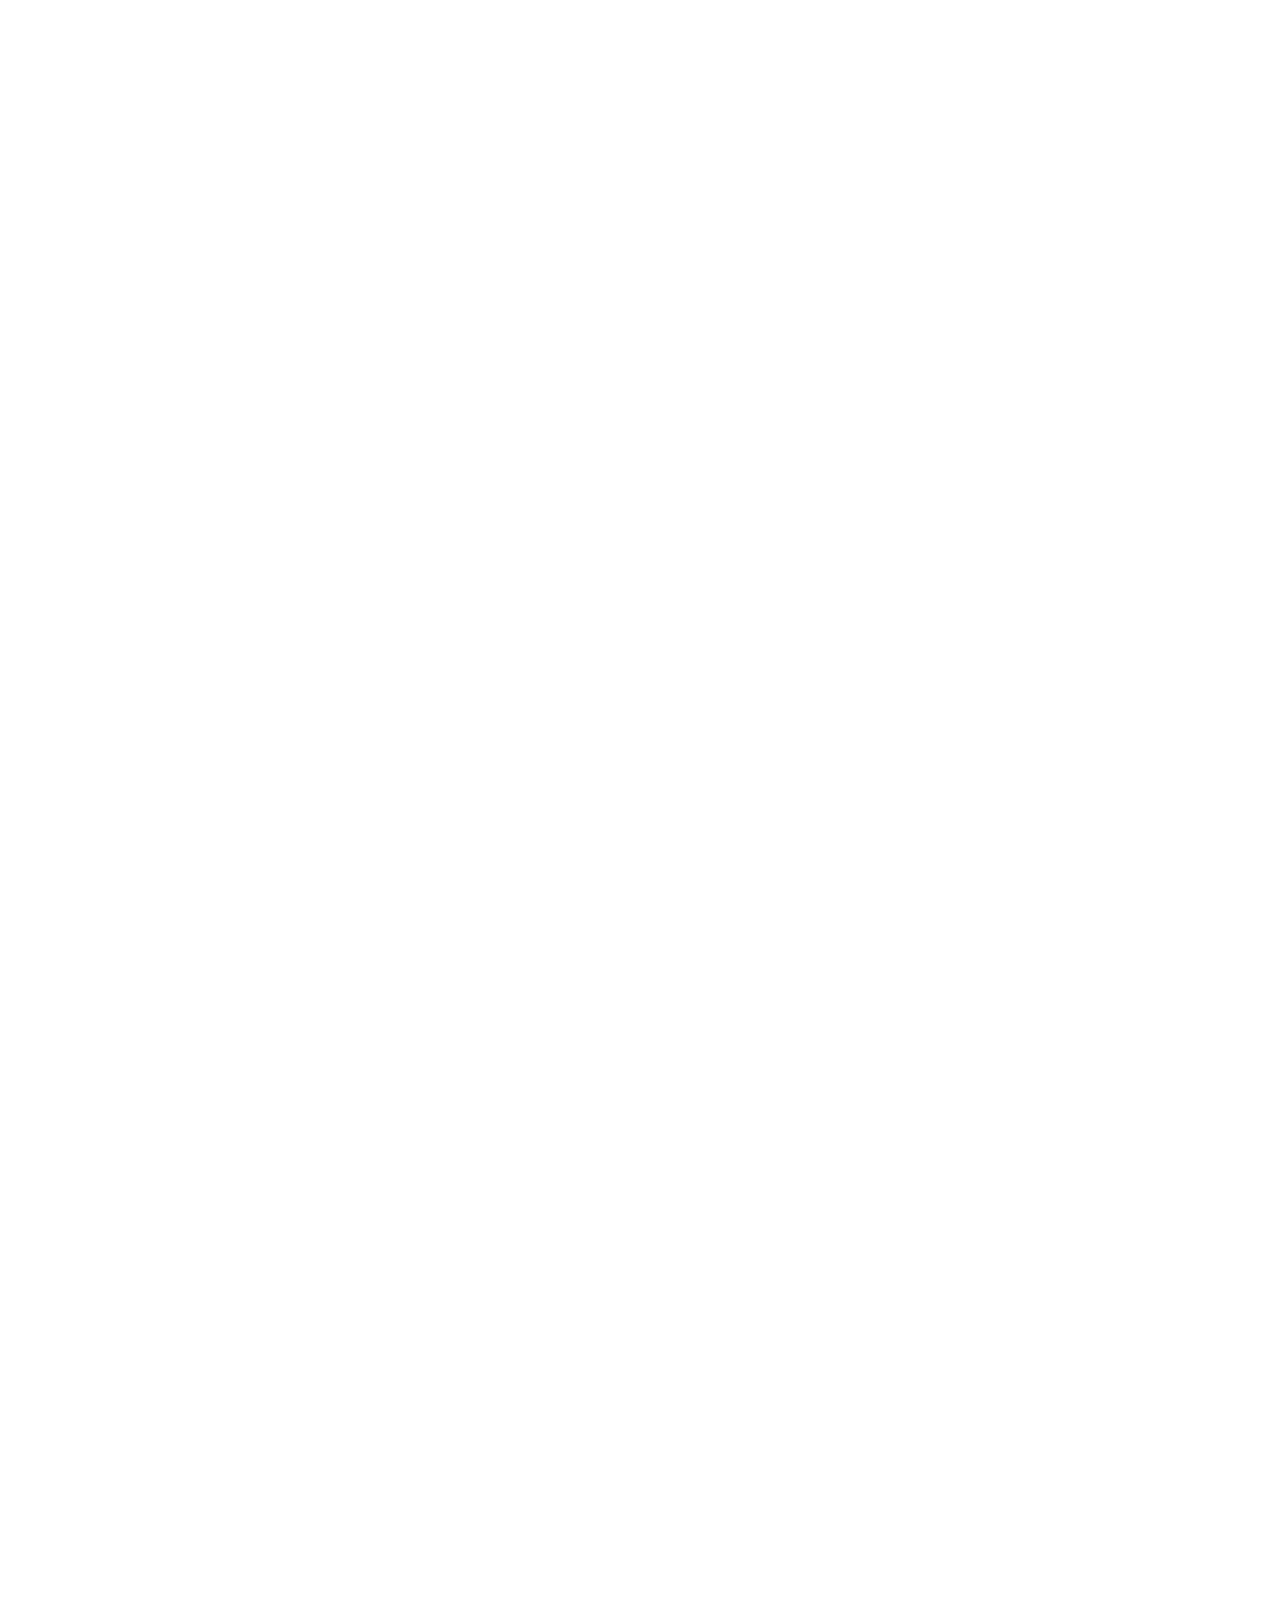
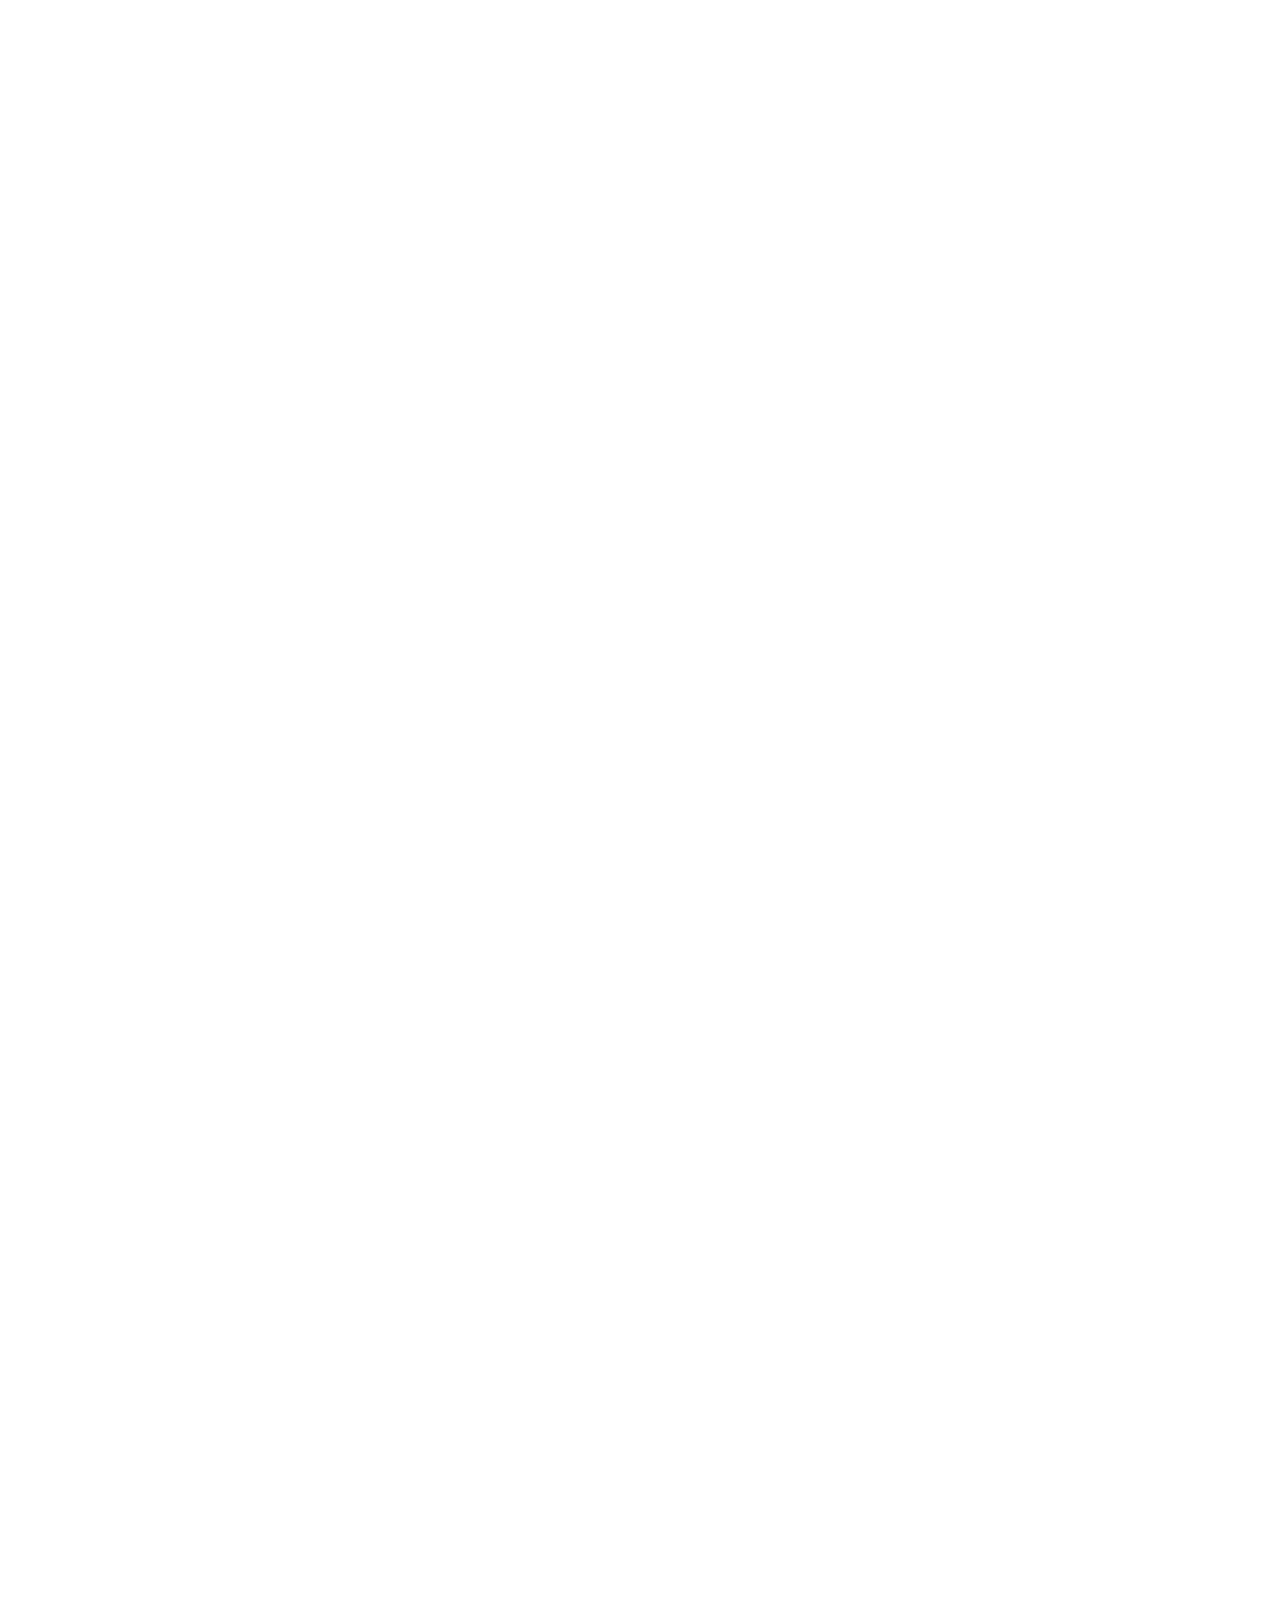
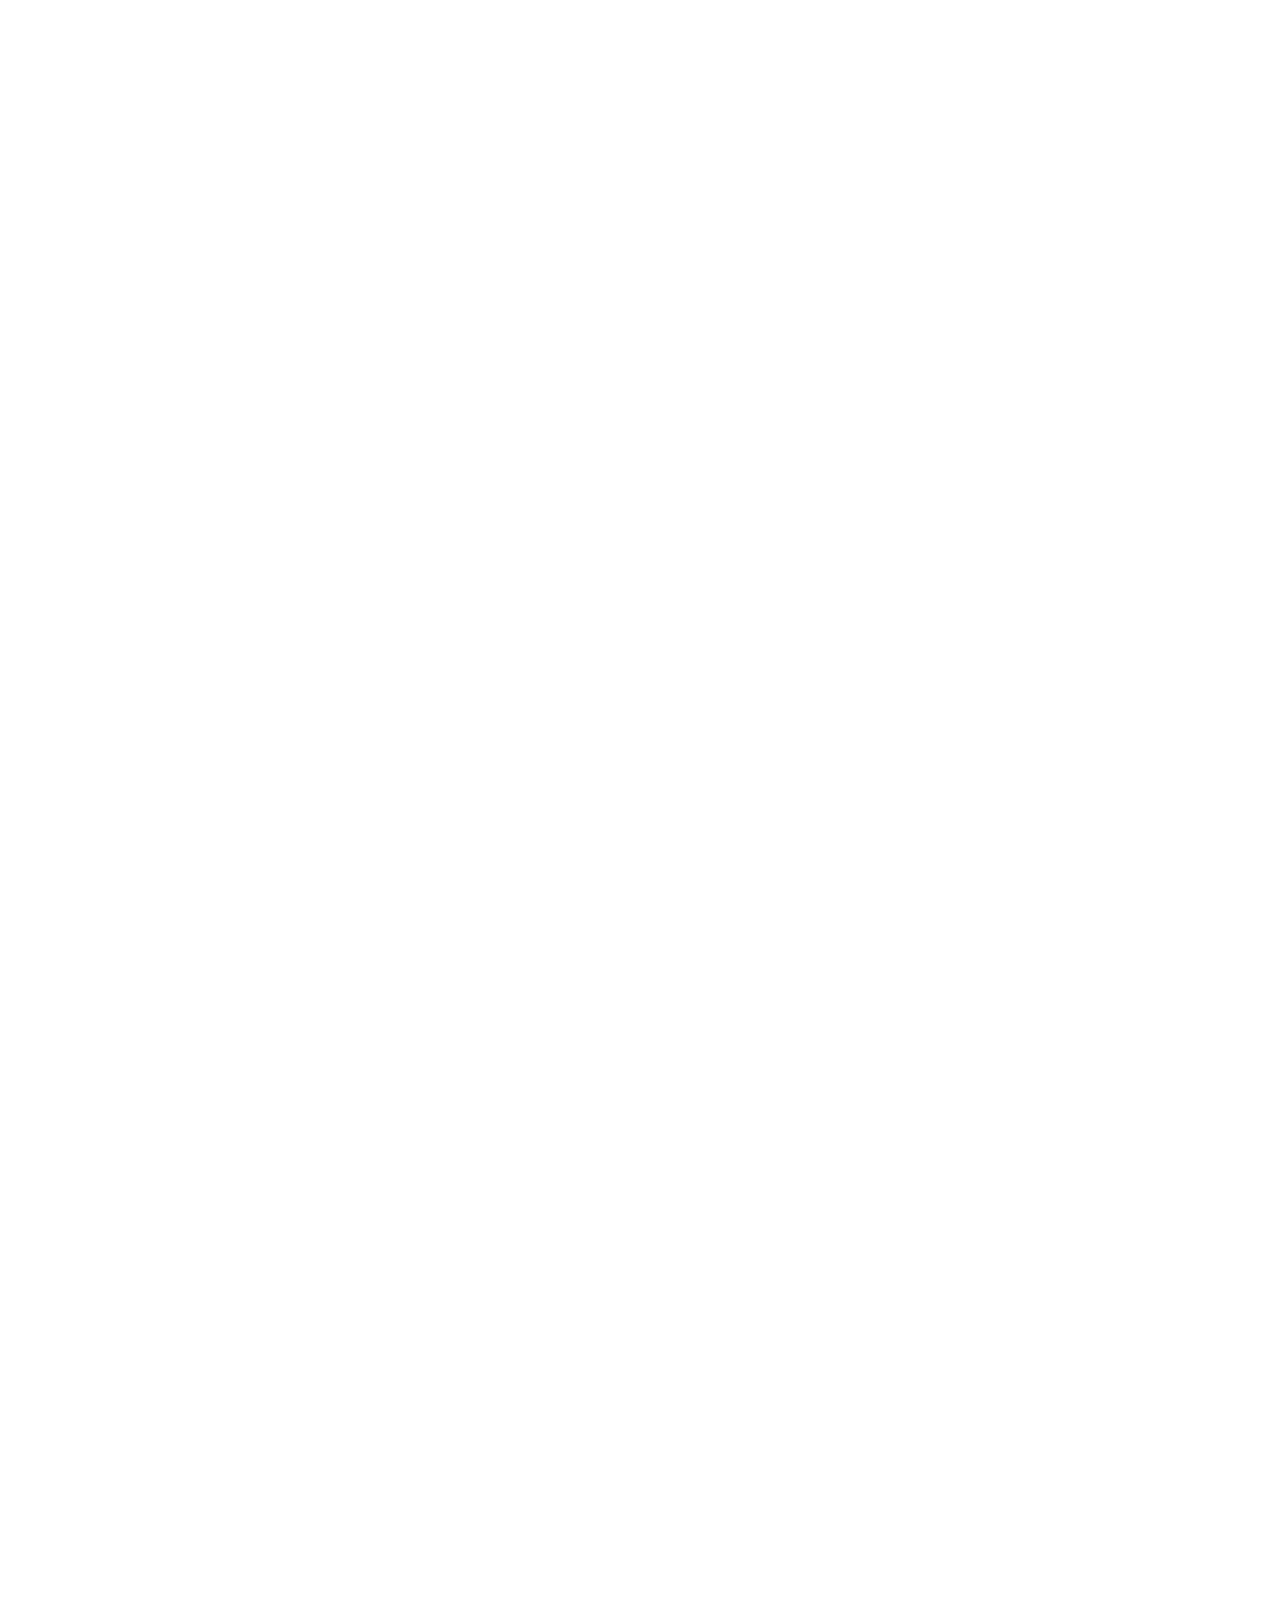
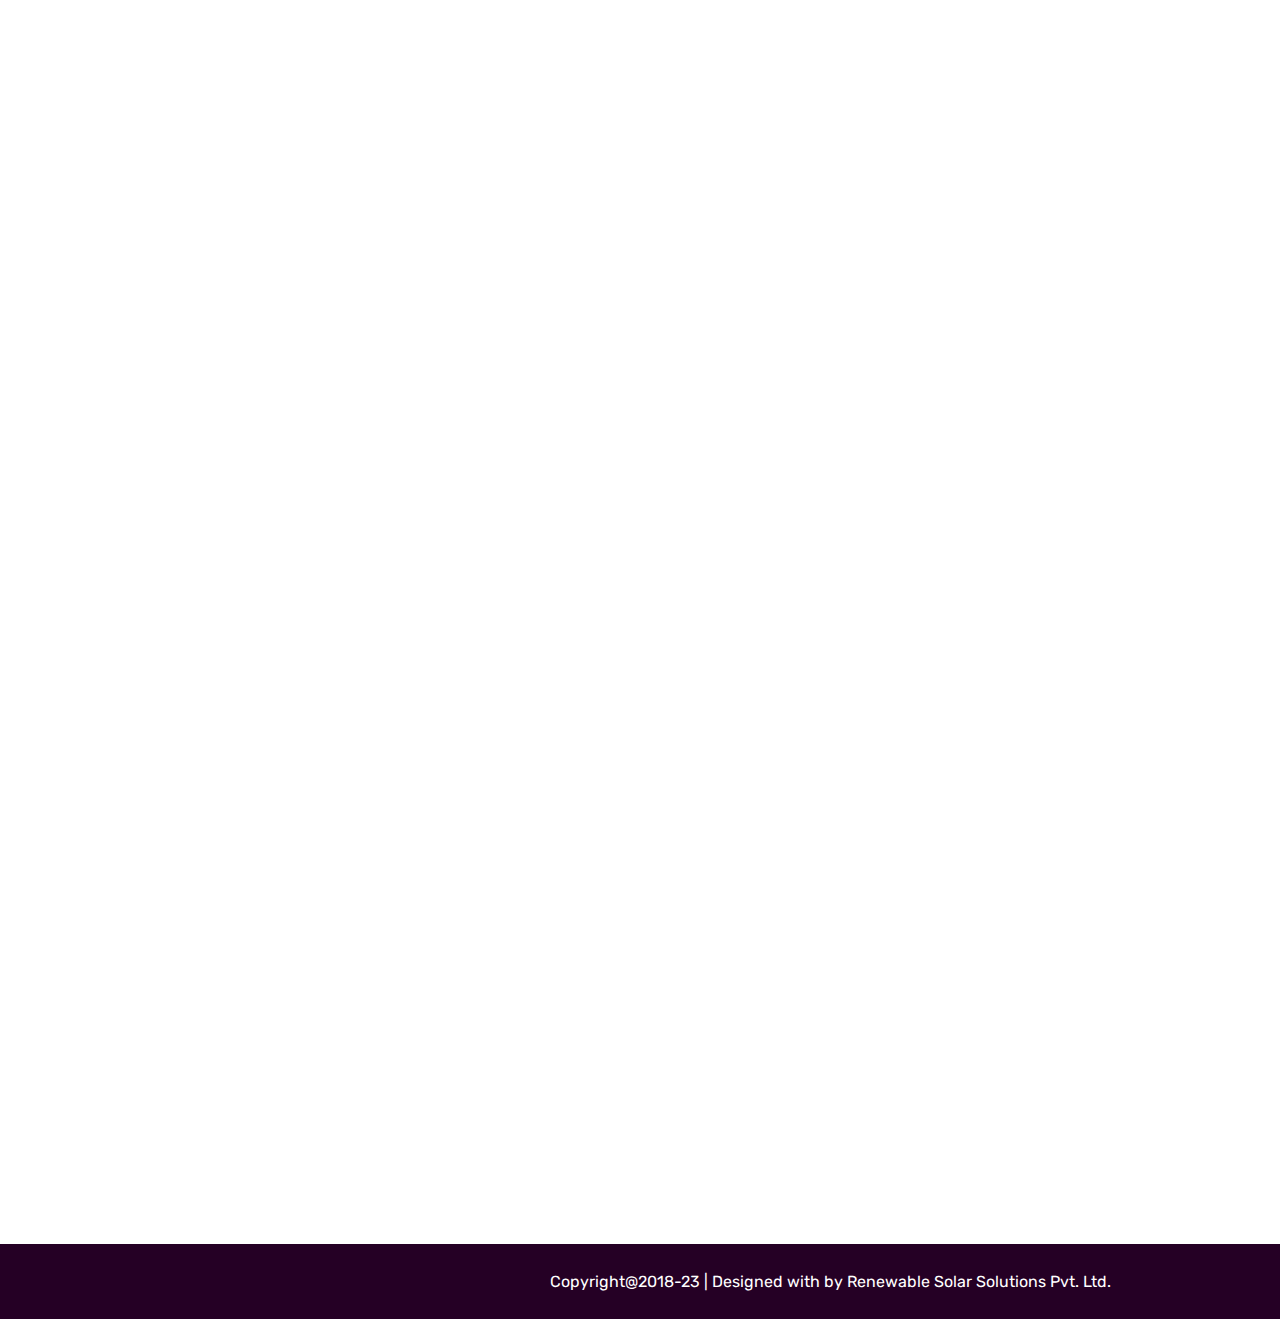
==== commit 6beed35a: "12th commit" ====
--- a/index.html
+++ b/index.html
@@ -161,7 +161,7 @@
                             </h5>
                             <a href="#form1" class="btn btn-primary py-md-3 px-md-5 me-3 animated slideInLeft">Free Quote</a>
                 
-                            <a href="contact.html" class="btn btn-outline-light py-md-3 px-md-5 animated slideInRight">Contact Us</a>
+                            <!-- <a href="contact.html" class="btn btn-outline-light py-md-3 px-md-5 animated slideInRight">Contact Us</a> -->
                         </div>
                     </div>
                 </div>
@@ -172,7 +172,7 @@
                             <h5 class="text-white text-uppercase mb-3 animated slideInDown">Renawable Solar Solutions</h5>
                             <h1 class="display-1 text-white mb-md-4 animated zoomIn">Creative & Innovative Renewable Solution</h1>
                             <a href="#form1" class="btn btn-primary py-md-3 px-md-5 me-3 animated slideInLeft">Free Quote</a>
-                            <a href="contact.html" class="btn btn-outline-light py-md-3 px-md-5 animated slideInRight">Contact Us</a>
+                            <!-- <a href="contact.html" class="btn btn-outline-light py-md-3 px-md-5 animated slideInRight">Contact Us</a> -->
                         </div>
                     </div>
                 </div>
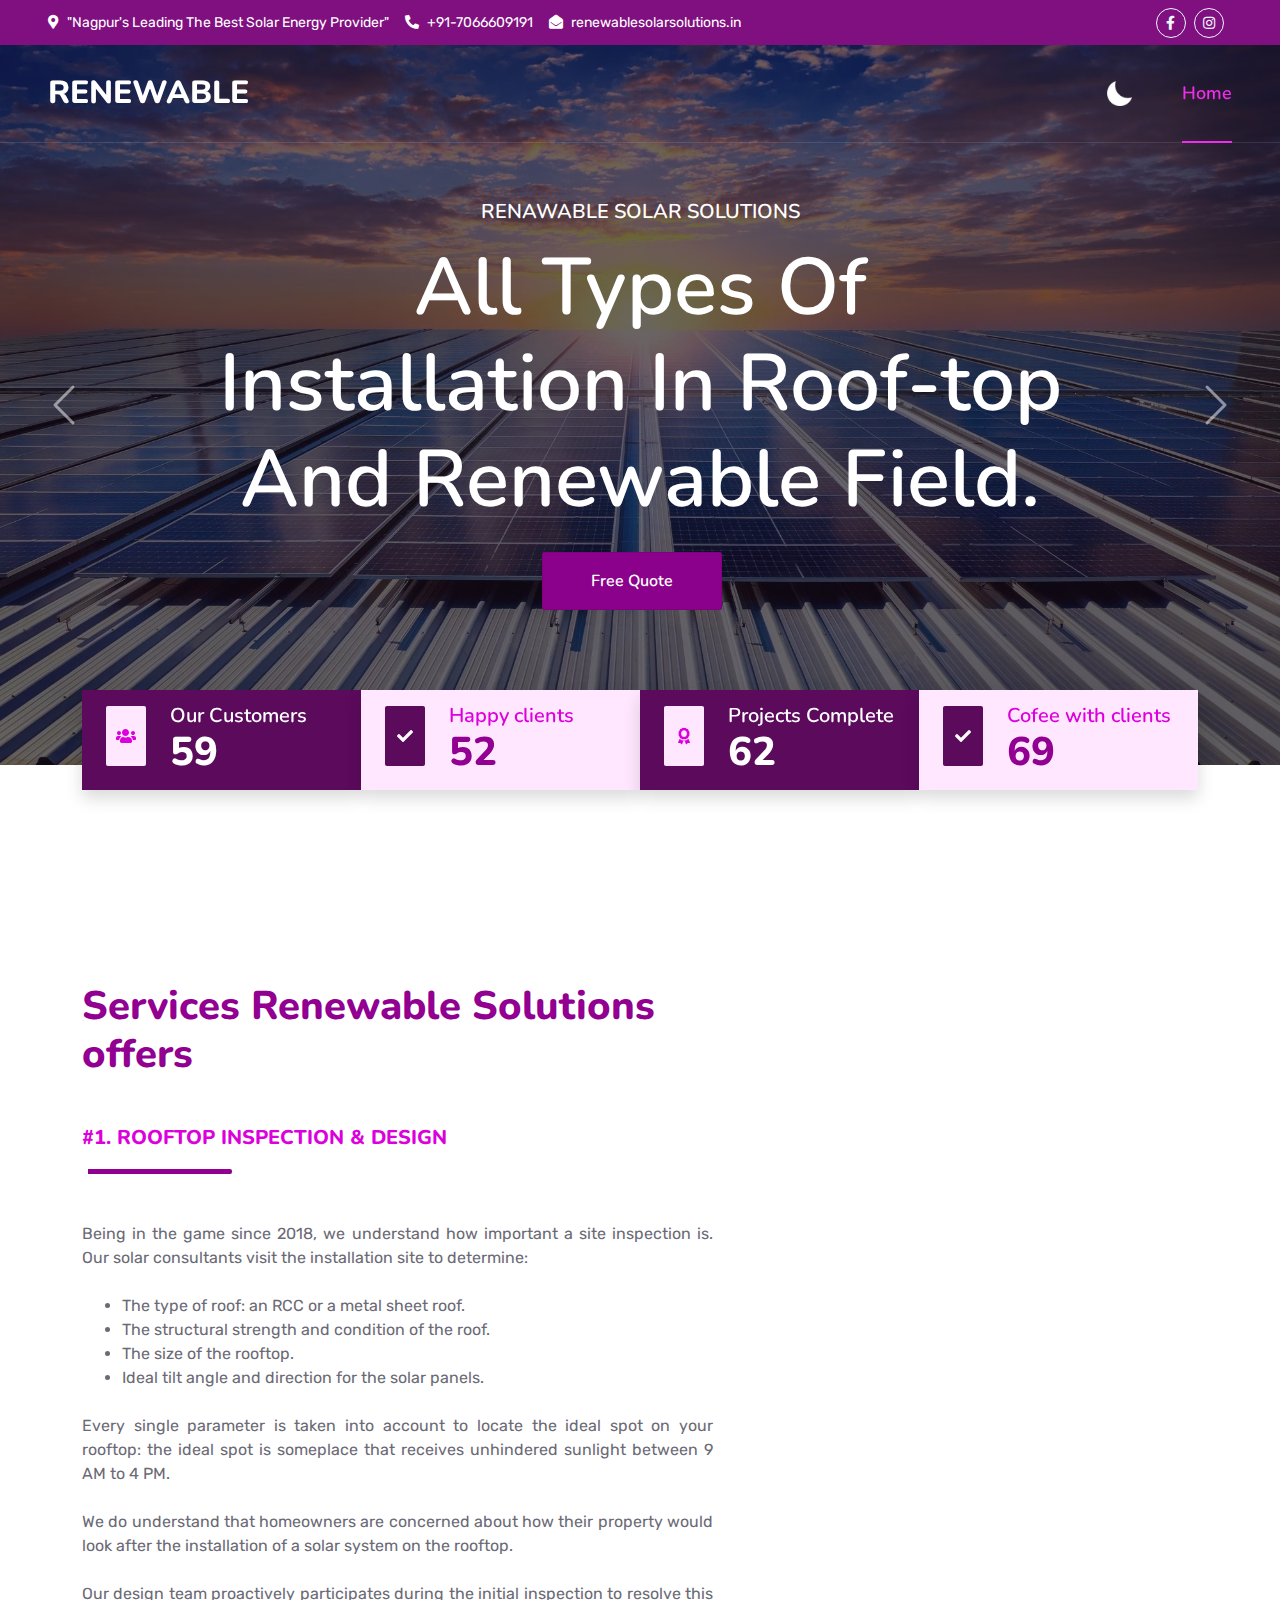
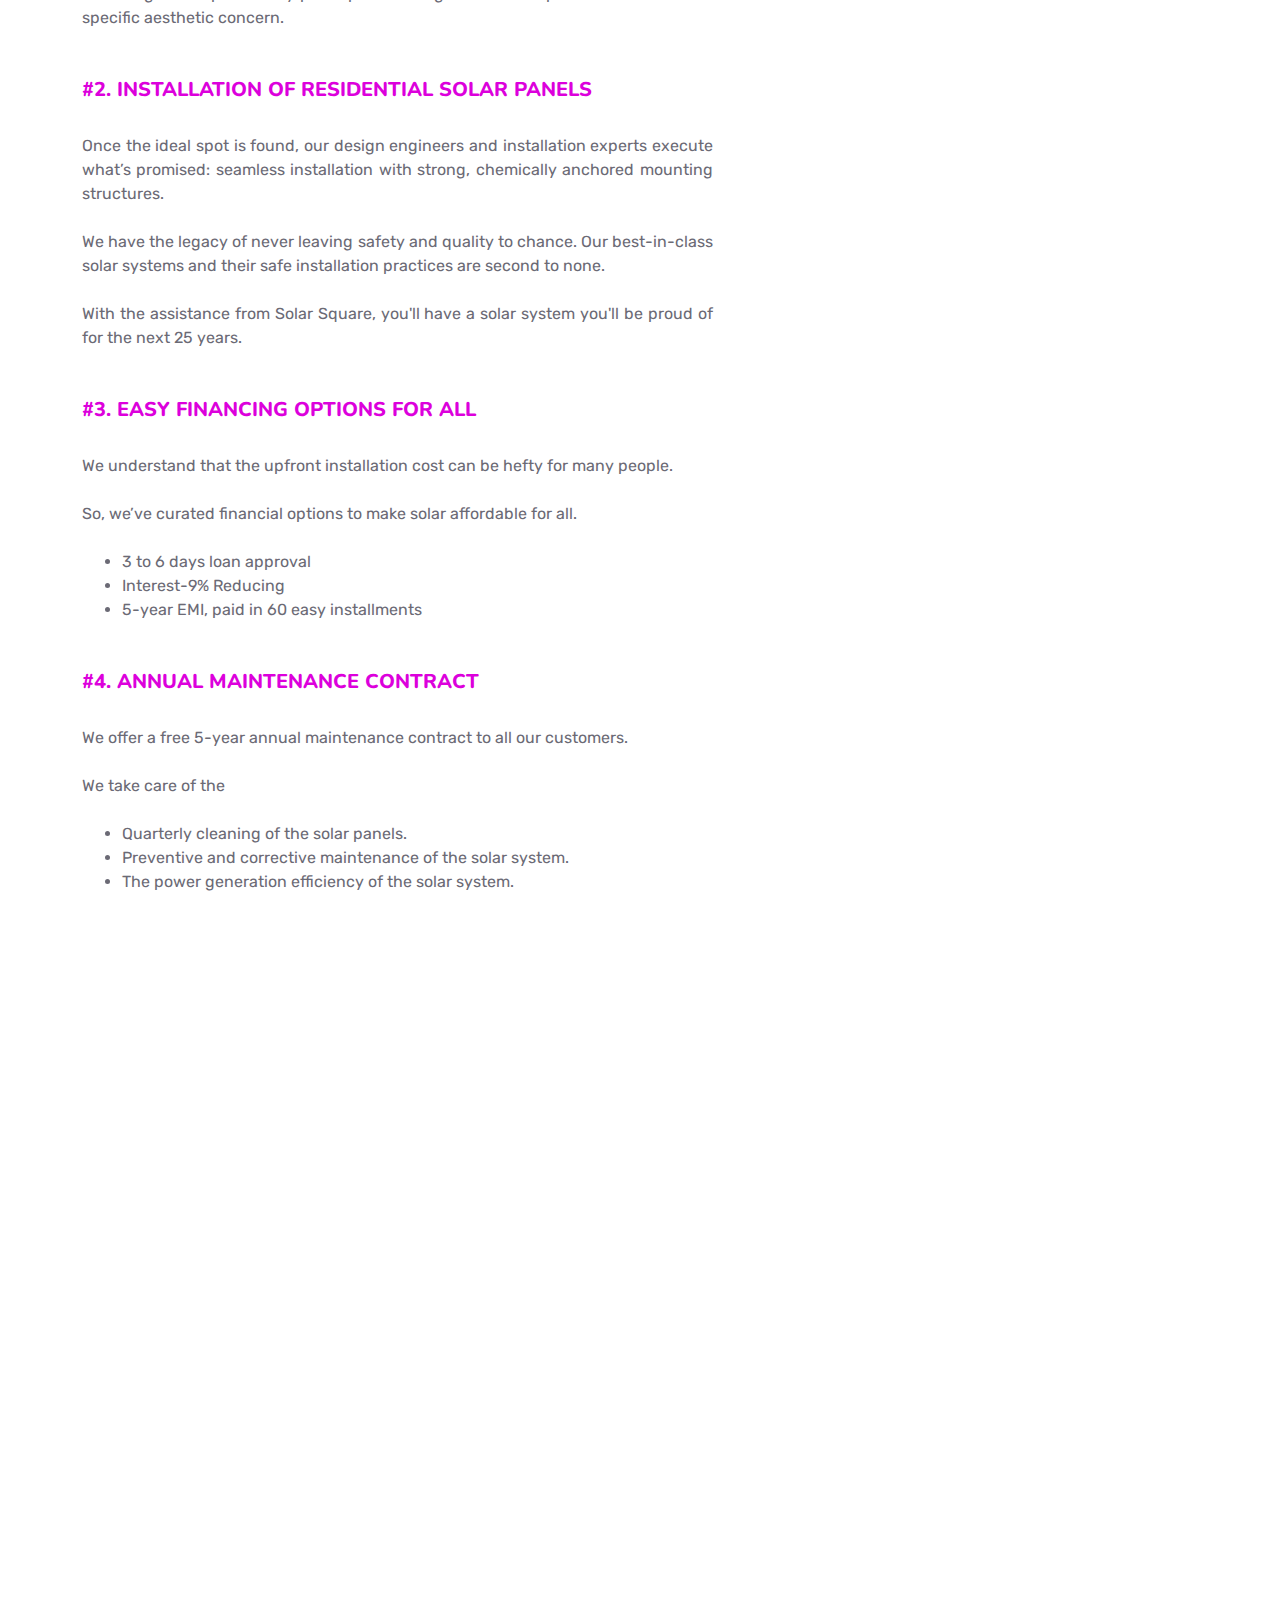
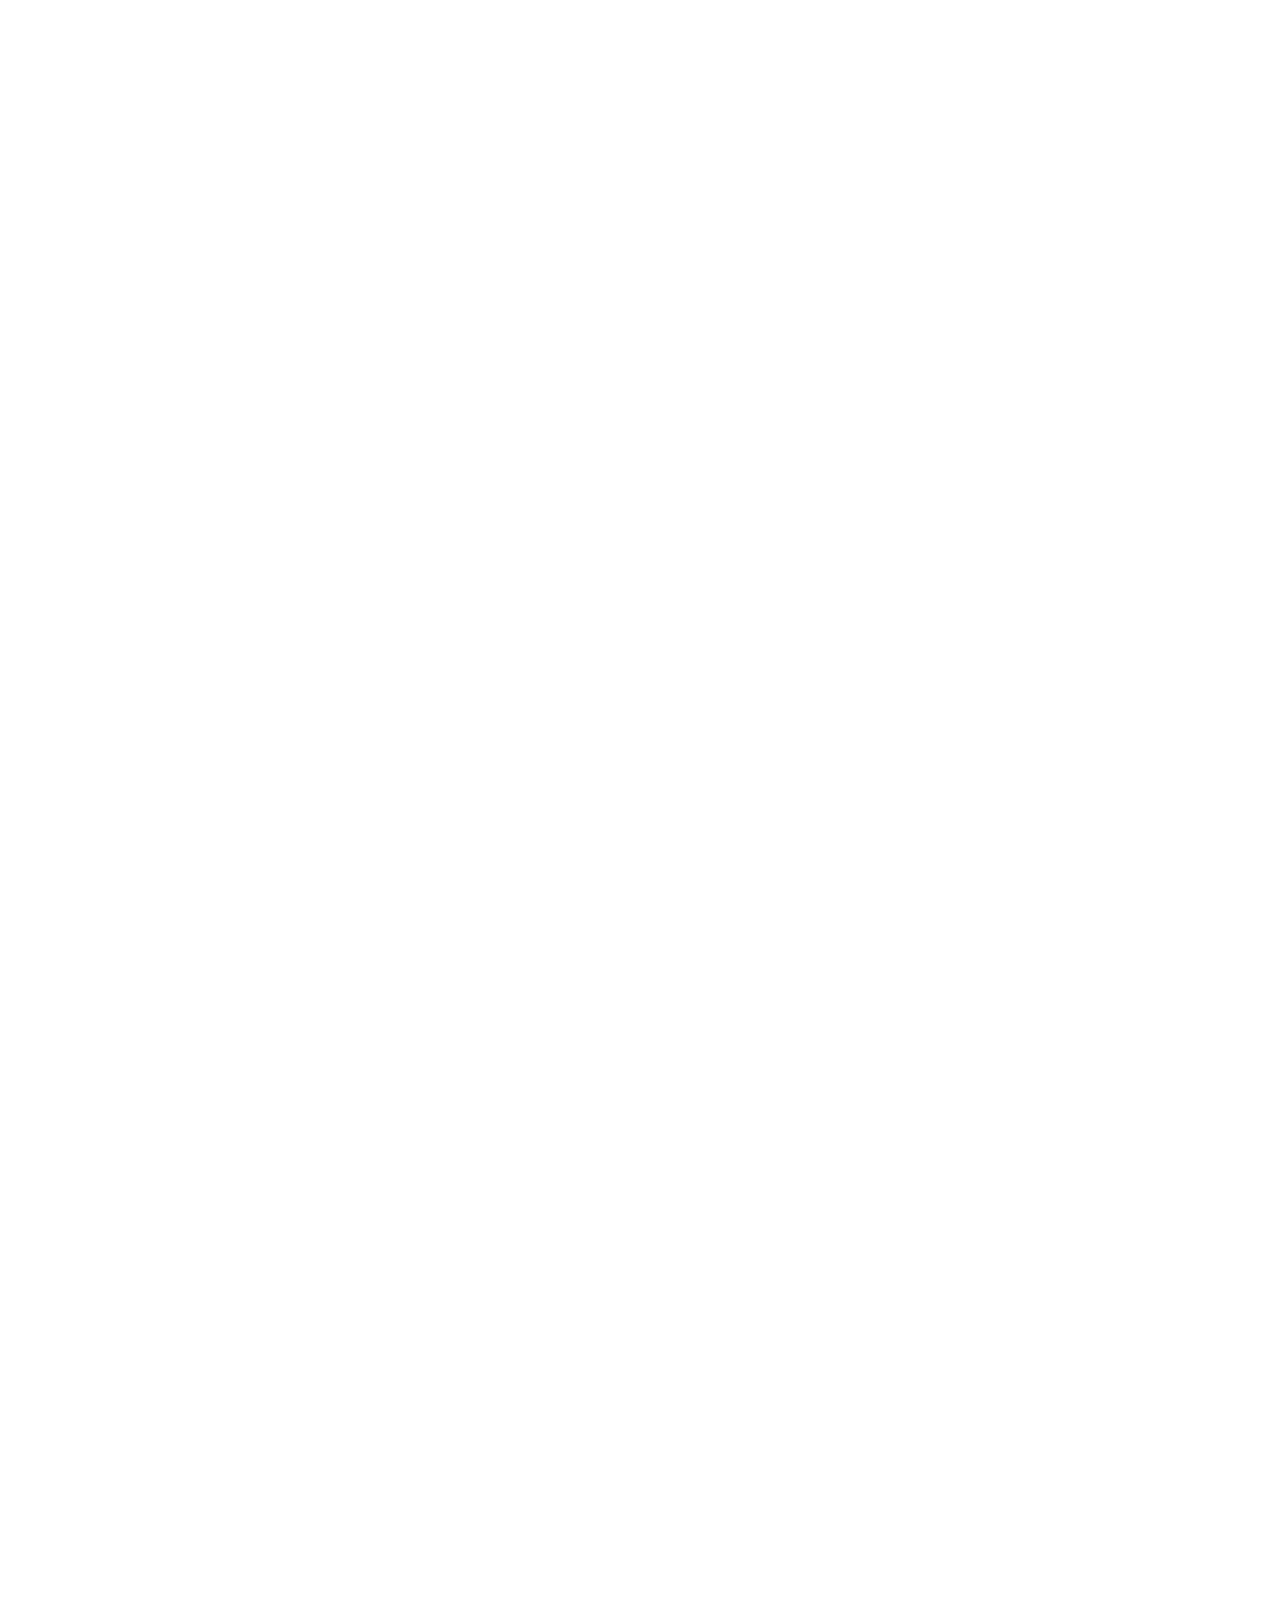
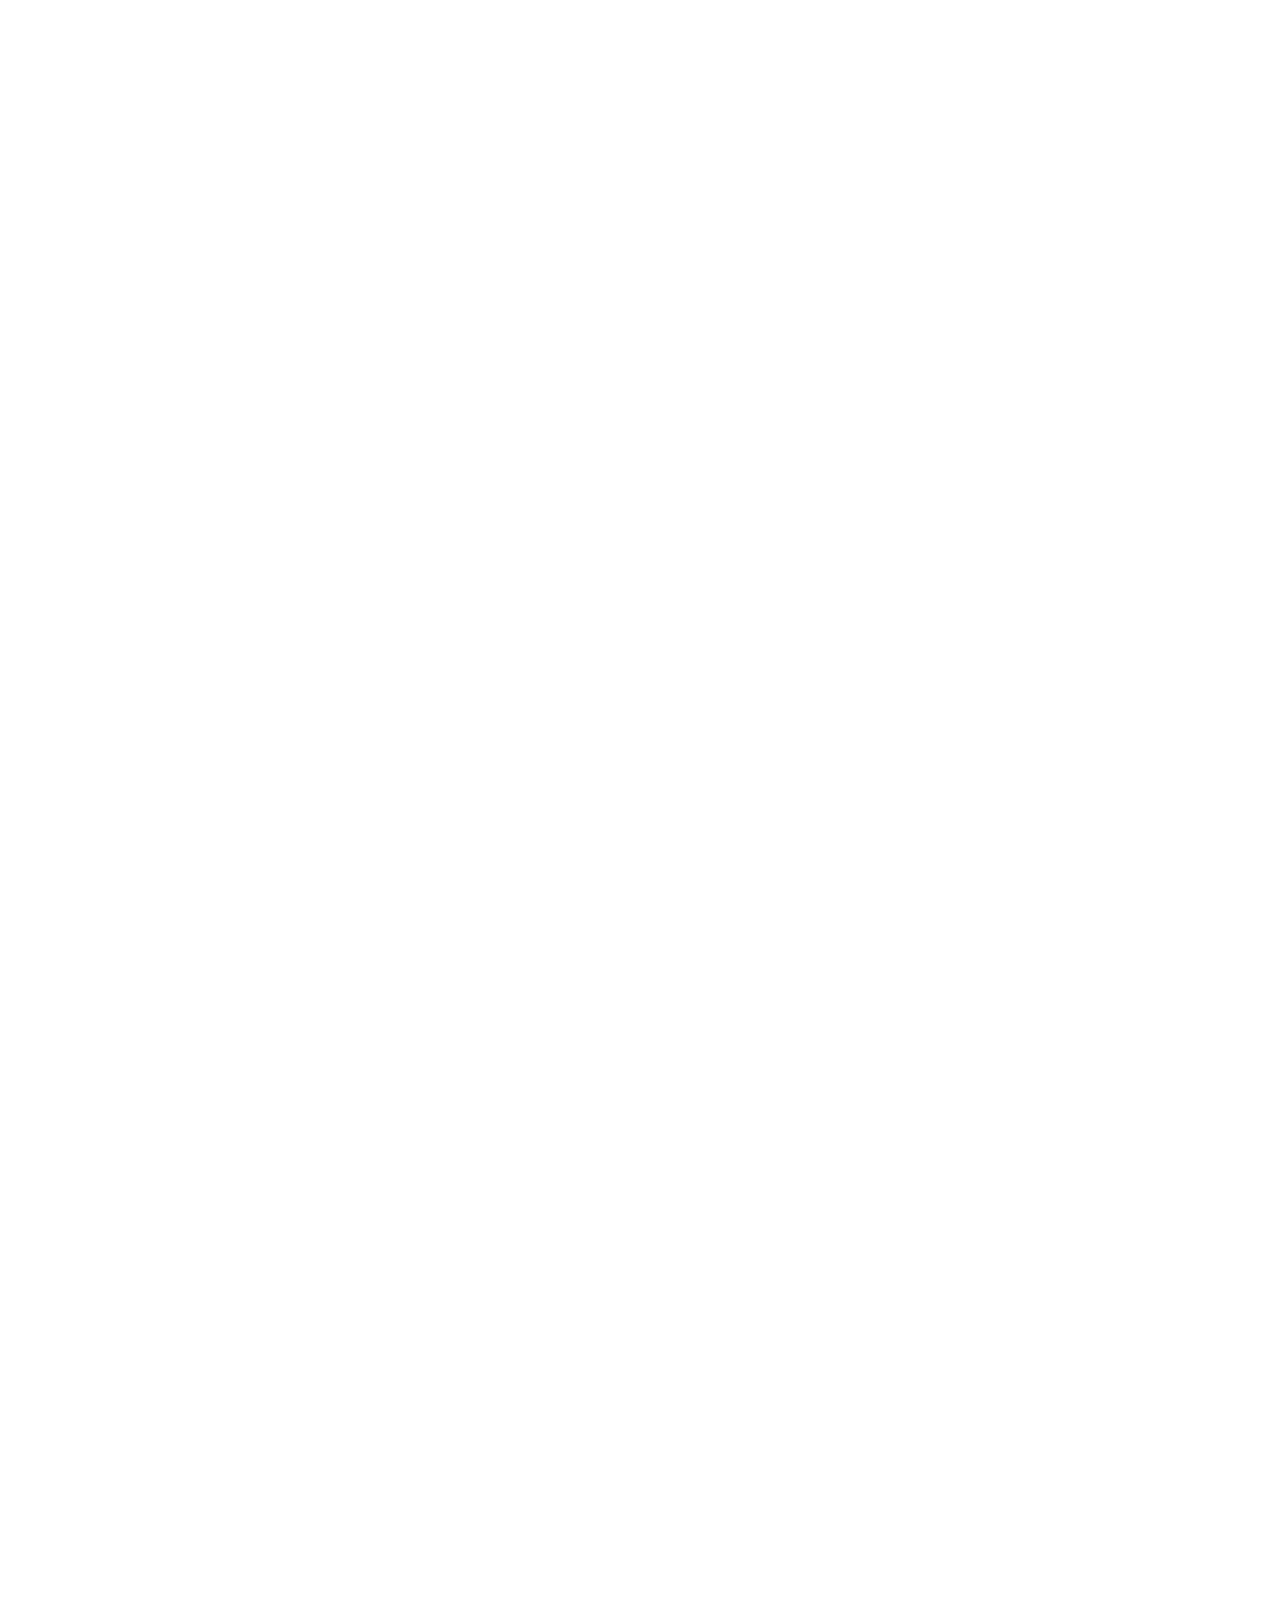
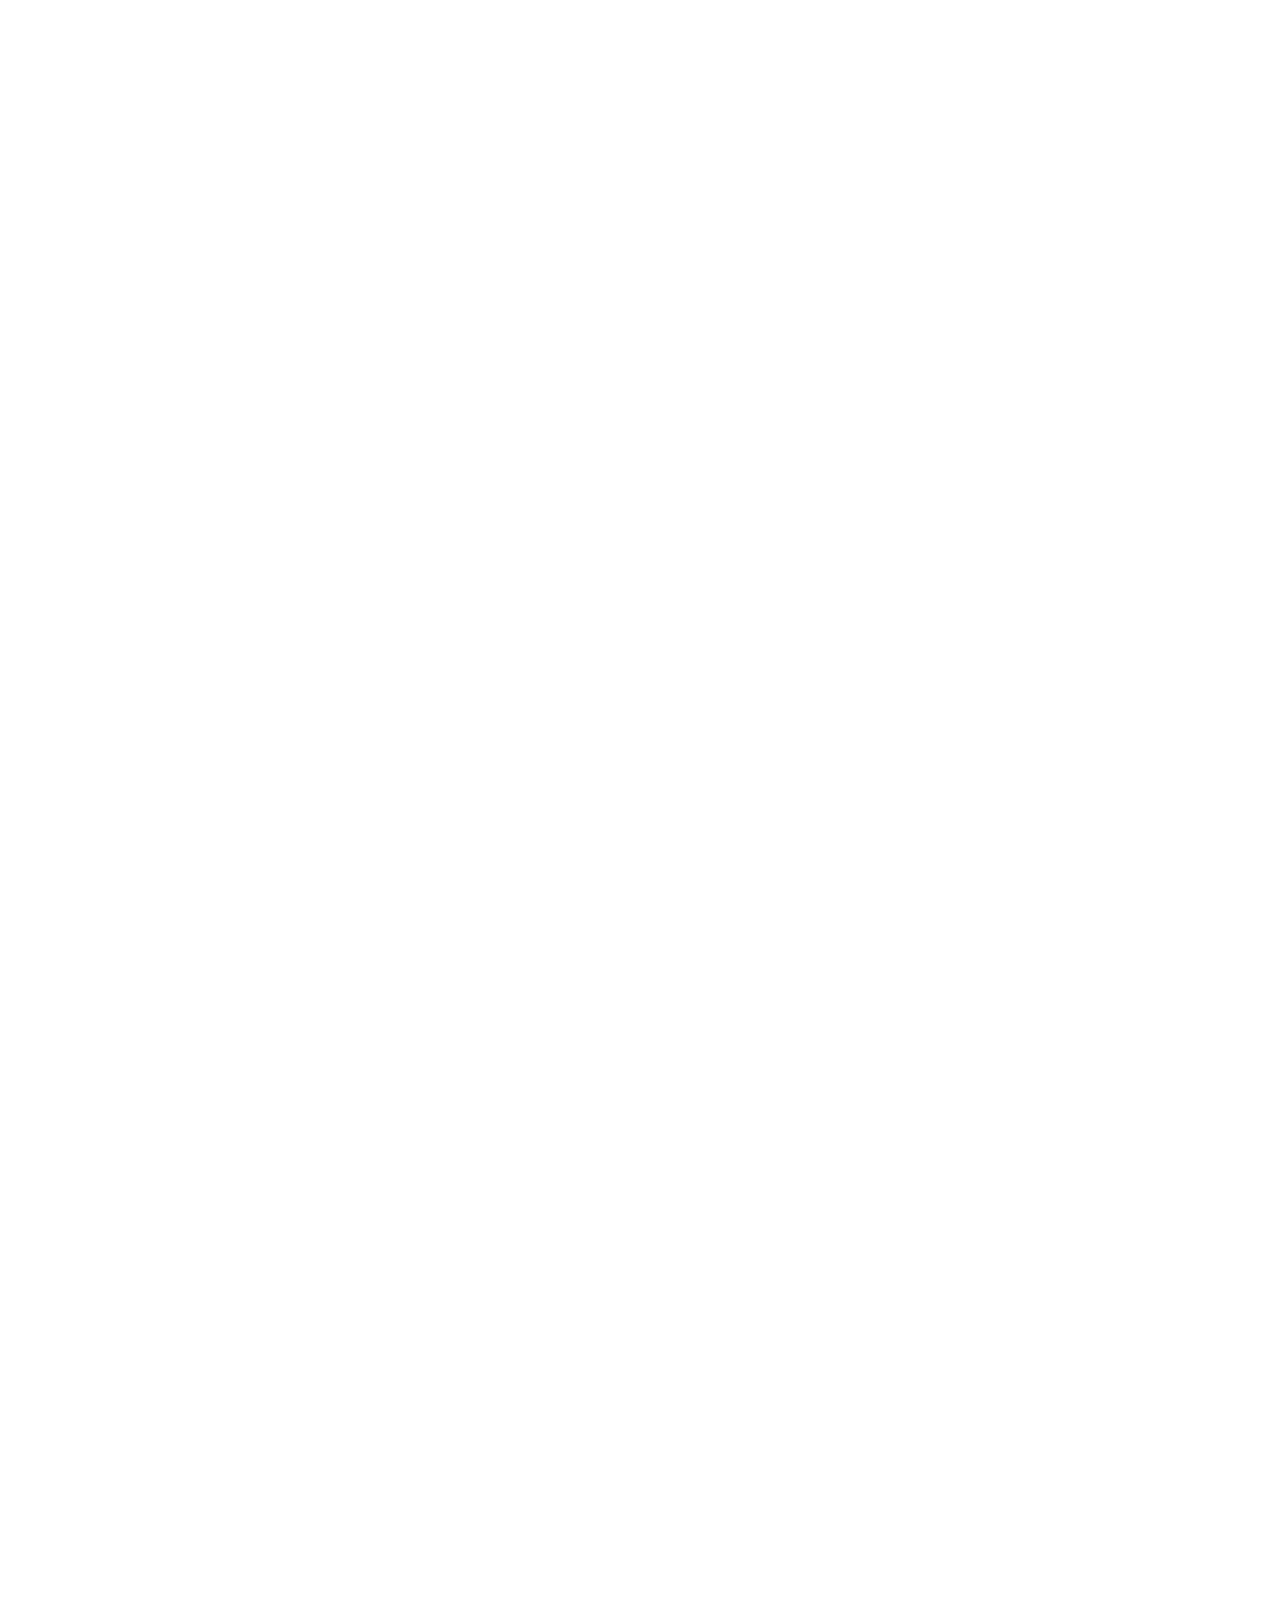
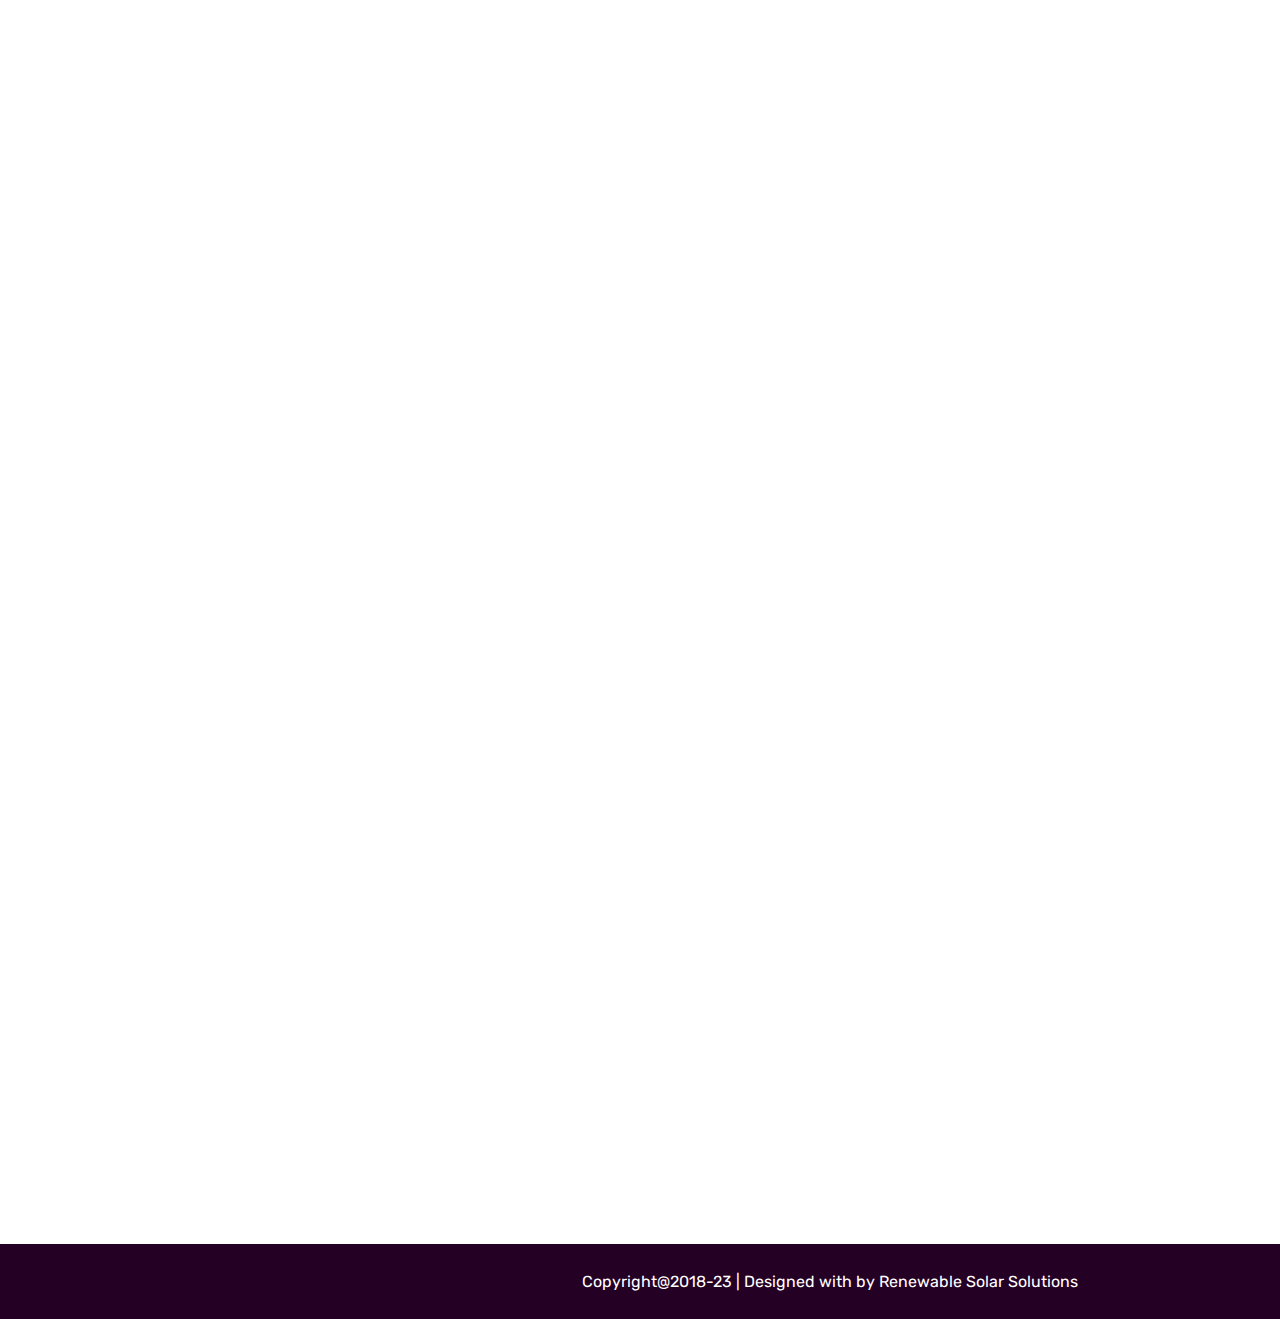
==== commit 60a8075b: "second commit" ====
--- a/index.html
+++ b/index.html
@@ -277,9 +277,9 @@
                         <br>
 
 
-                        <h5 class="fw-bold text-primary text-uppercase" > #1. Rooftop Inspection & 3D Design</h5>
-                    </div>
-                    <p style="text-align: justify" class="mb-4">Being in the game since 2015, we understand how important a site inspection is. Our solar consultants visit the installation site to determine: </p>
+                        <h5 class="fw-bold text-primary text-uppercase" > #1. Rooftop Inspection & Design</h5>
+                    </div>
+                    <p style="text-align: justify" class="mb-4">Being in the game since 2018, we understand how important a site inspection is. Our solar consultants visit the installation site to determine: </p>
                     <ul  style="text-align: justify" class="mb-4">
                         <li>The type of roof: an RCC or a metal sheet roof.</li>
                         <li>The structural strength and condition of the roof.</li>
@@ -333,7 +333,8 @@
       
                     <ul  style="text-align: justify" class="mb-4">
                       <li>3 to 6 days loan approval</li>
-                      <li>Interest-free 6-month EMI.</li>
+                      <li>Interest-9% Reducing 
+                    </li>
                       <li>5-year EMI, paid in 60 easy installments </li>
                   </ul>
 
@@ -1112,7 +1113,7 @@
                 <div class="col-lg-8 col-md-6">
                     <div class="d-flex align-items-center justify-content-center" style="height: 75px;">
                         <p class="mb-0"> <a class="text-white border-bottom" href="#"> </a>Copyright@2018-23 |	Designed with</class>
-                        </i>  by Renewable Solar Solutions Pvt. Ltd. <a class="text-white border-bottom" href="https://htmlcodex.com"></a></p>
+                        </i>  by Renewable Solar Solutions  <a class="text-white border-bottom" href="https://htmlcodex.com"></a></p>
                     </div>
                 </div>
             </div>
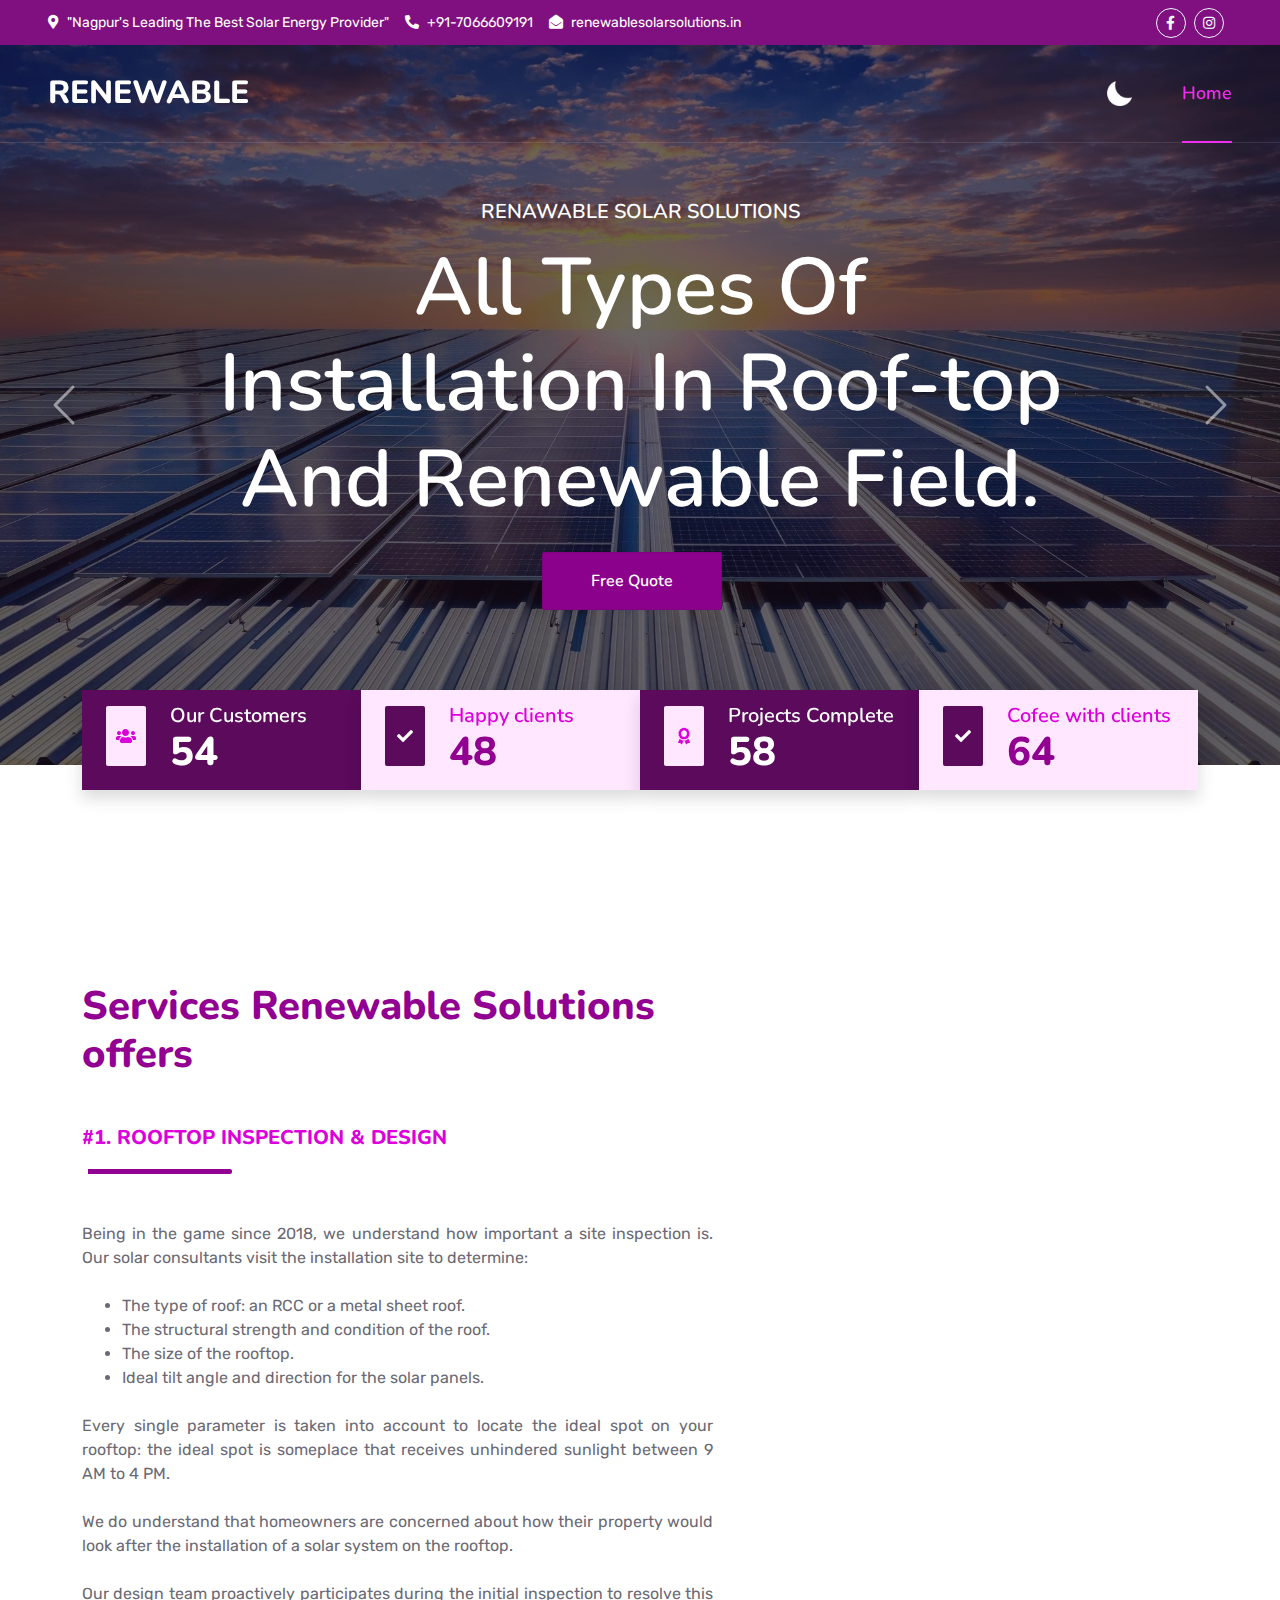
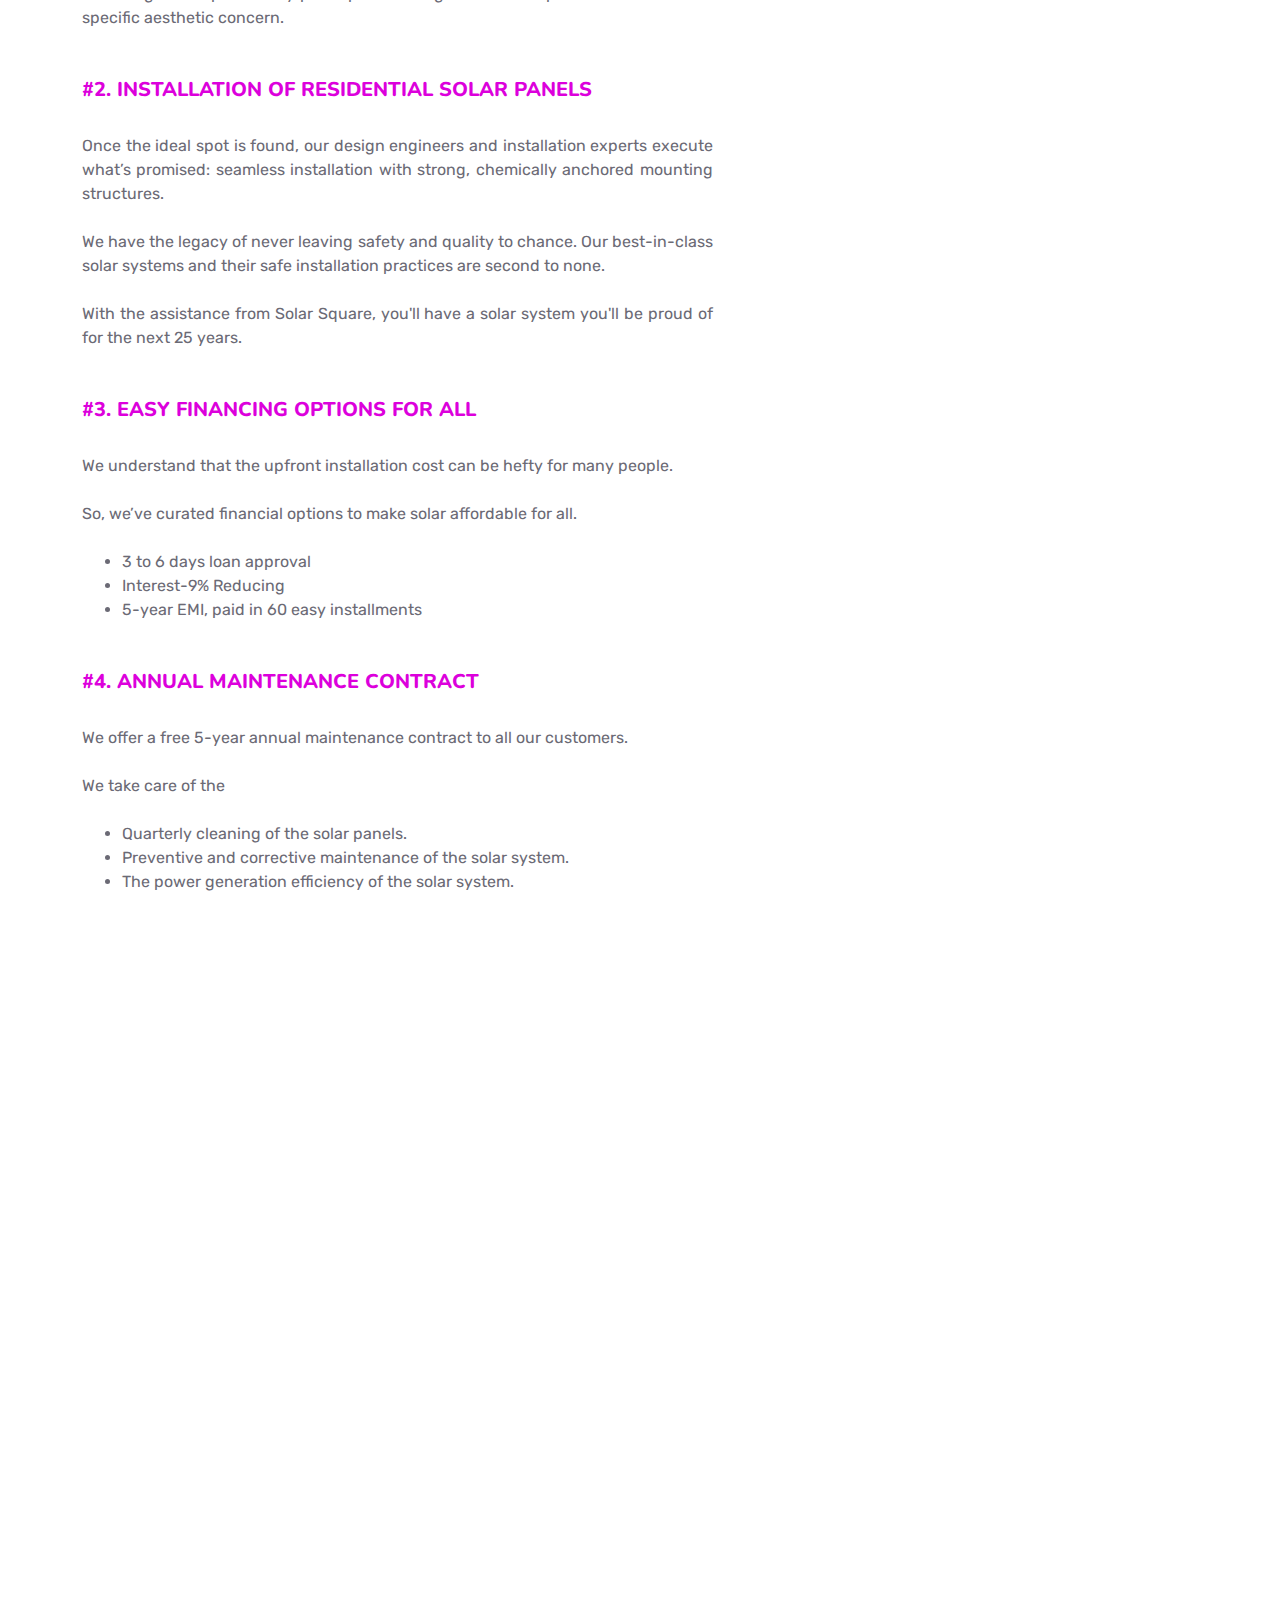
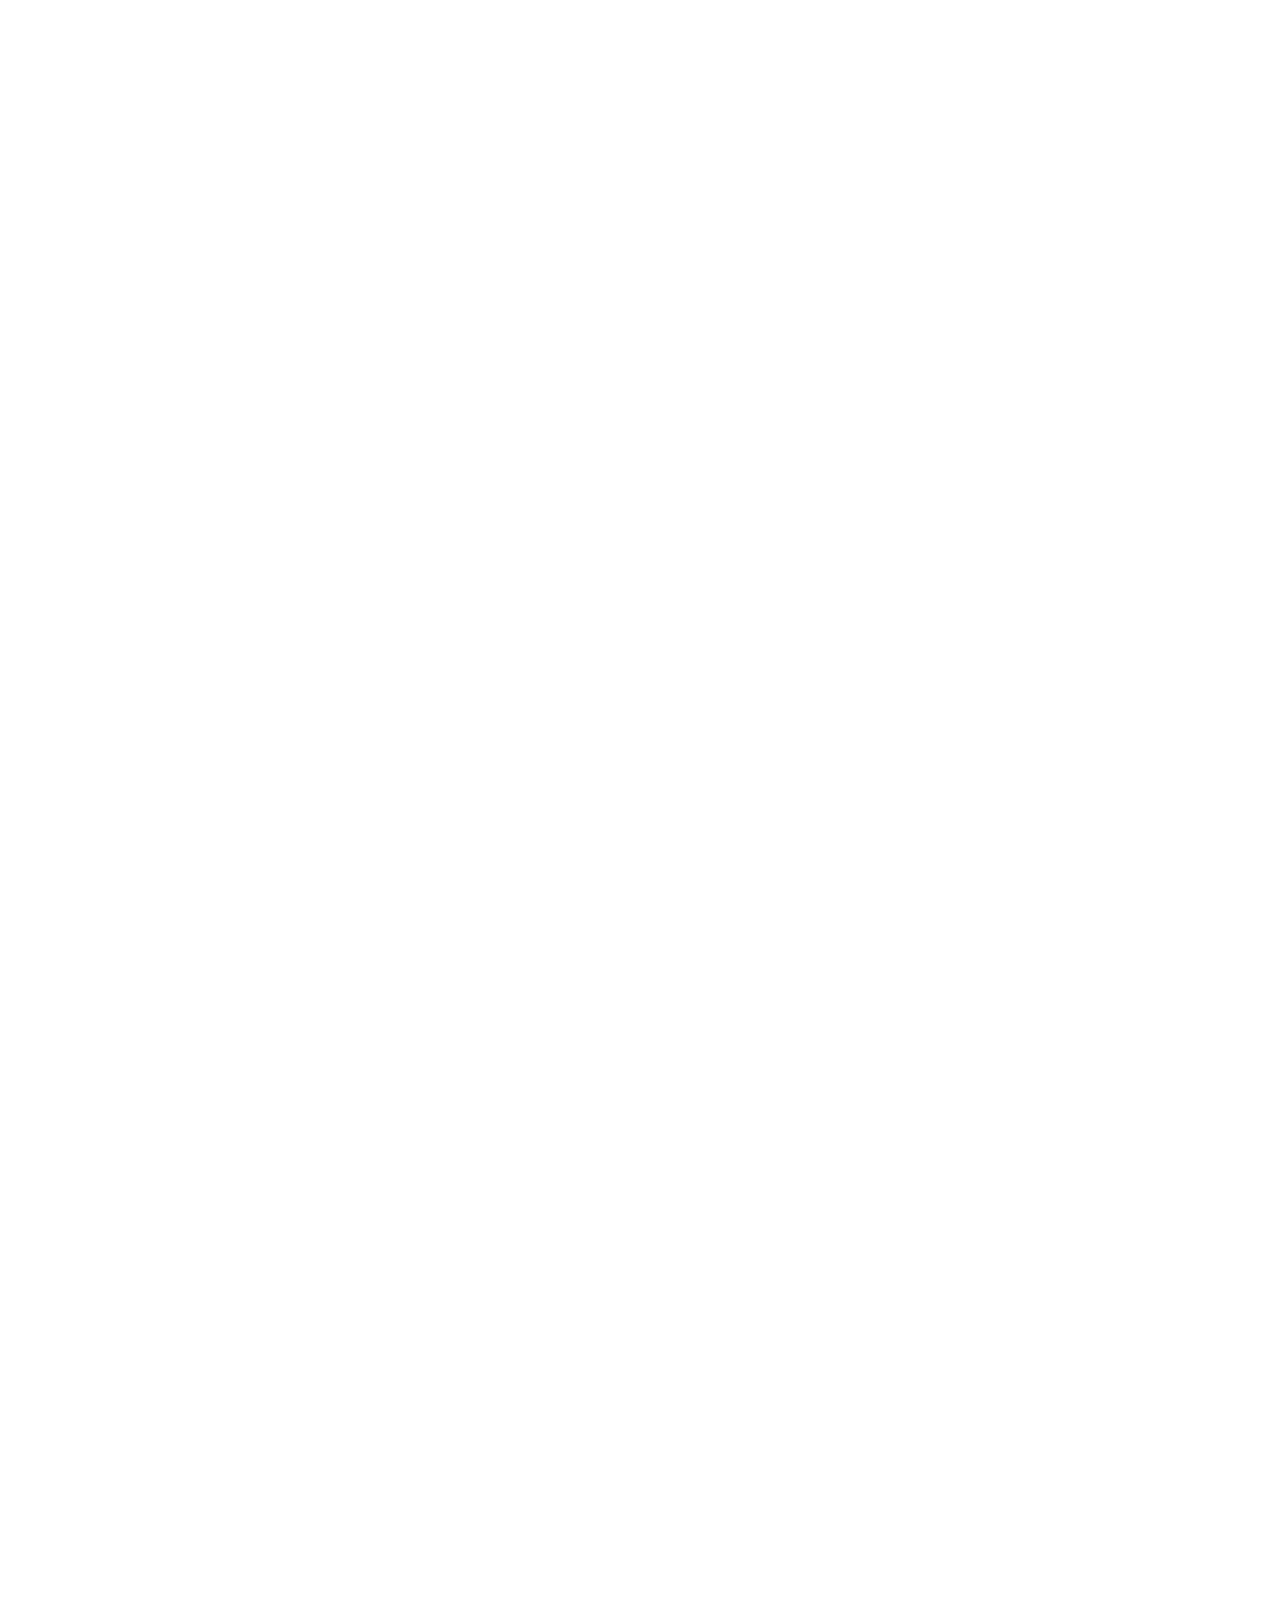
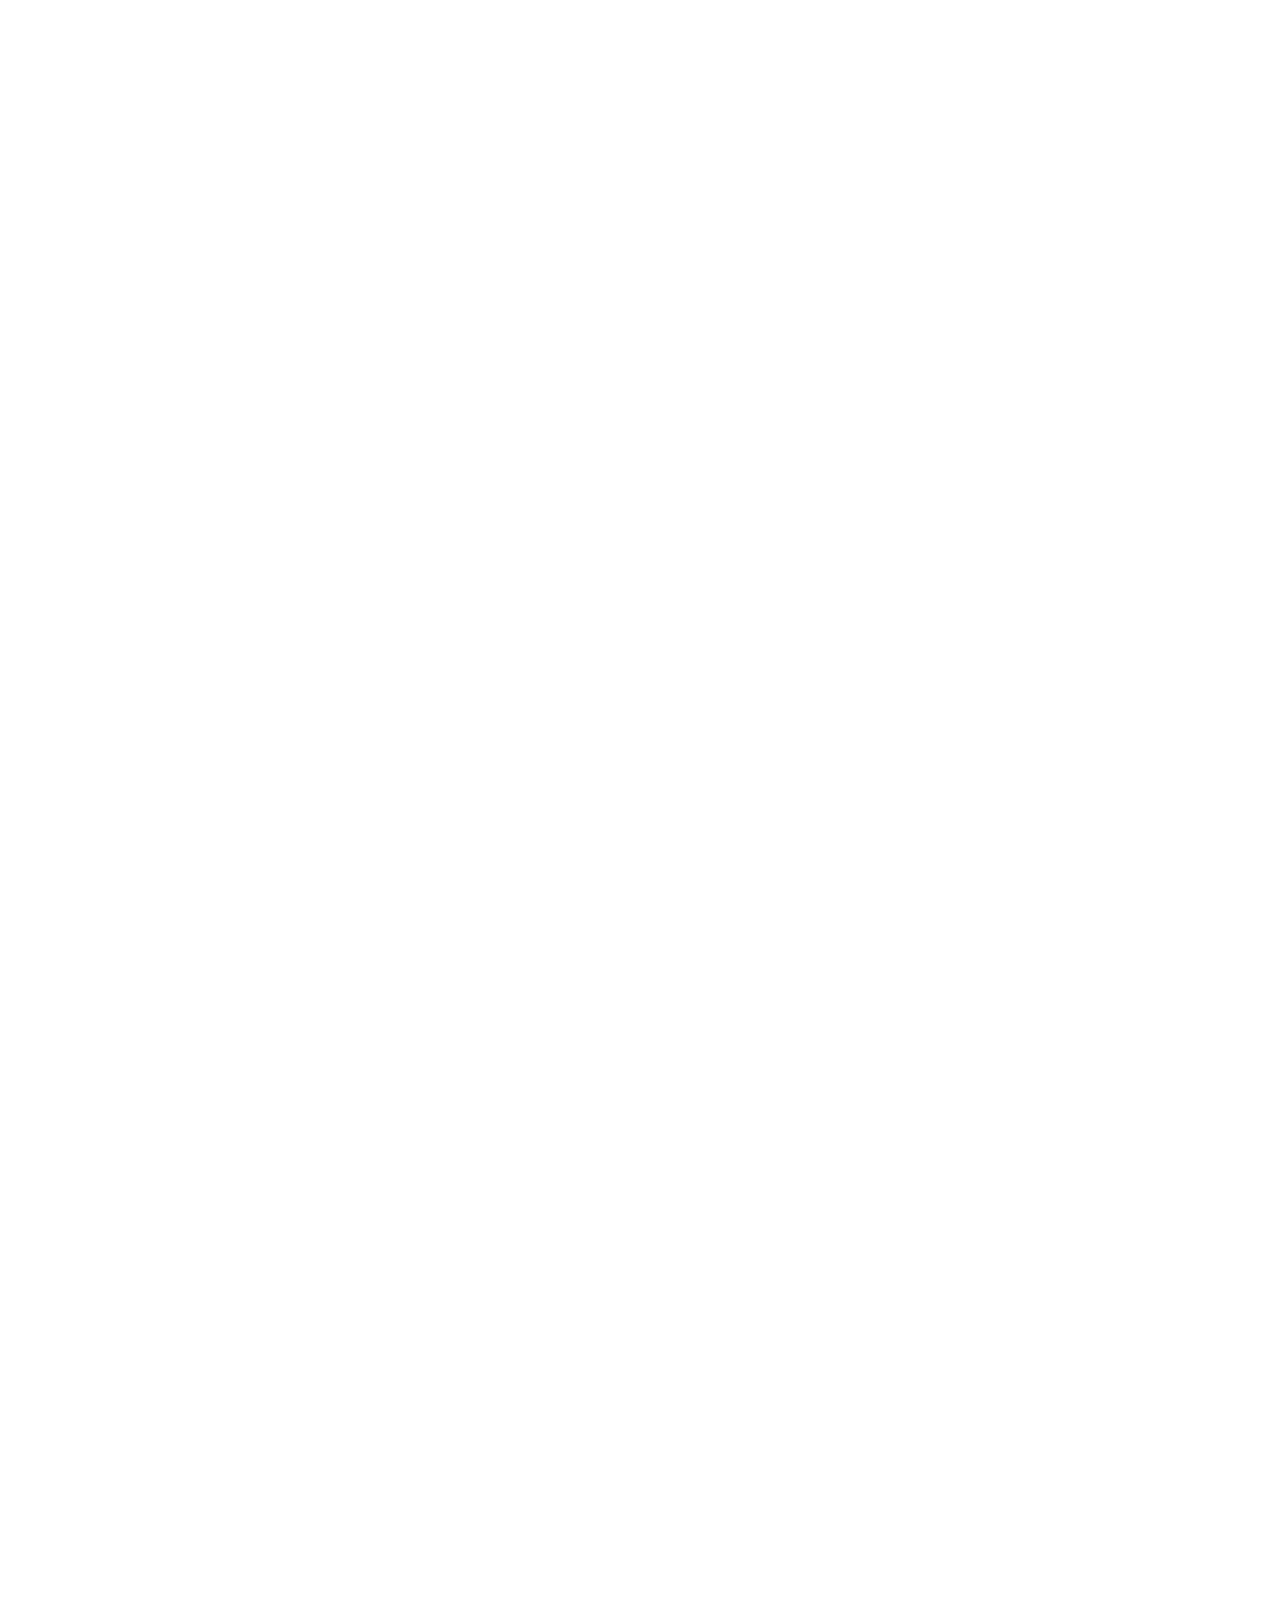
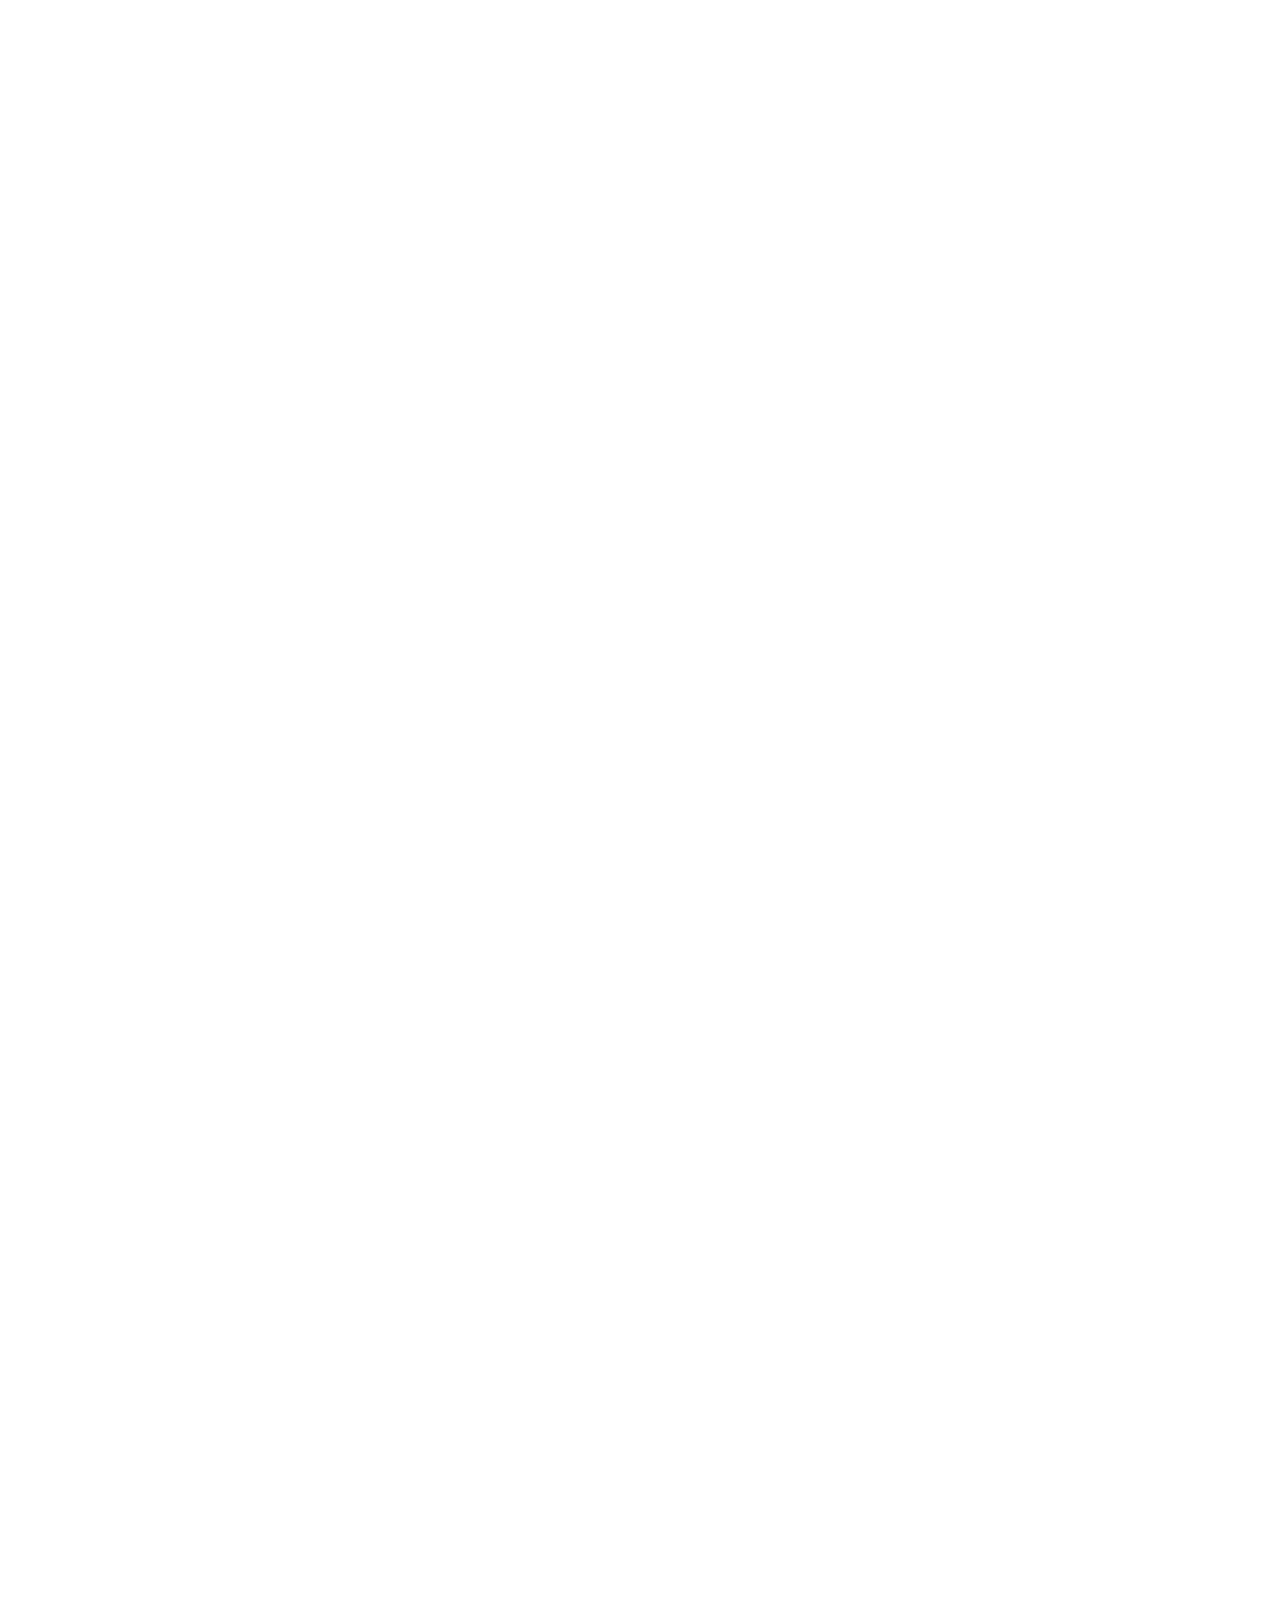
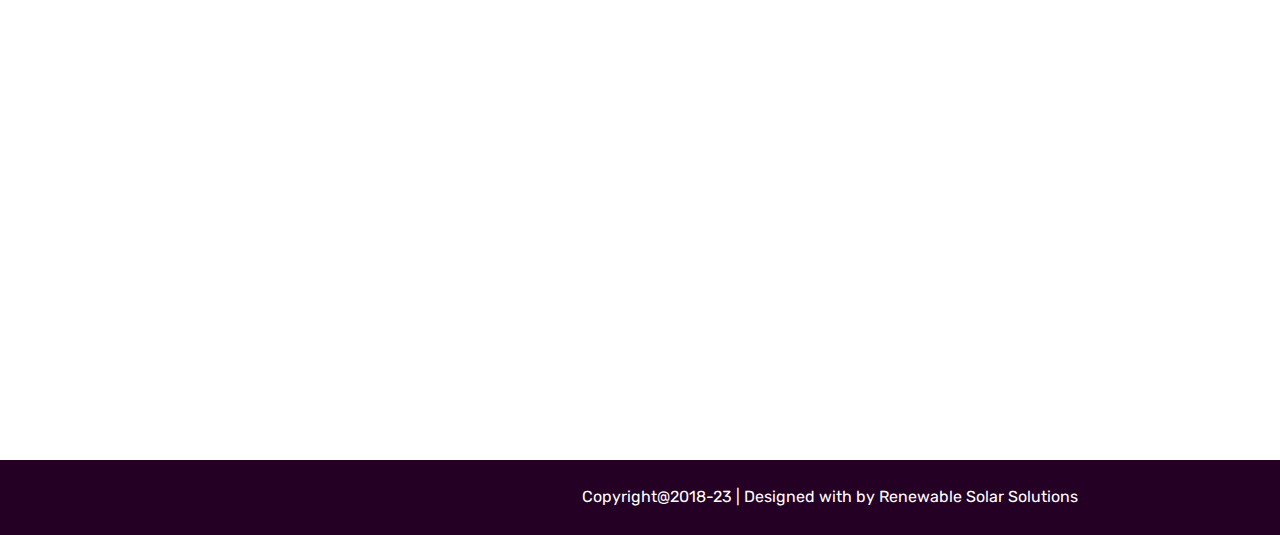
==== commit ca34f2b2: "third commit" ====
--- a/index.html
+++ b/index.html
@@ -894,7 +894,7 @@
 
 <!--us start-->
 
-<div class="container-fluid py-5 wow fadeInUp" data-wow-delay="0.1s">
+<!-- <div class="container-fluid py-5 wow fadeInUp" data-wow-delay="0.1s">
     <div class="container py-5">
         <div class="section-title text-center position-relative pb-3 mb-5 mx-auto" style="max-width: 600px;">
             <h5 class="fw-bold text-primary text-uppercase">Meet Us</h5>
@@ -905,10 +905,15 @@
                 <div class="team-item bg-light rounded overflow-hidden">
                     <div class="team-img position-relative overflow-hidden">
                         <img class="img-fluid w-100" src="img/roshan.png" alt="">
-                        <div class="team-social">
+                        <div class="team-social"> -->
+
+
                           <!--<a class="btn btn-lg btn-primary btn-lg-square rounded" href=""><i class="fab fa-twitter fw-normal"></i></a>
                             <a class="btn btn-lg btn-primary btn-lg-square rounded" href=""><i class="fab fa-linkedin-in fw-normal"></i></a>-->  
-                            <a class="btn btn-lg btn-primary btn-lg-square rounded" href="#"><i class="fab fa-facebook-f fw-normal"></i></a>
+                          
+                          
+                          
+                            <!-- <a class="btn btn-lg btn-primary btn-lg-square rounded" href="#"><i class="fab fa-facebook-f fw-normal"></i></a>
                             <a class="btn btn-lg btn-primary btn-lg-square rounded" href="#"><i class="fab fa-instagram fw-normal"></i></a>
                         </div>
                     </div>
@@ -922,10 +927,15 @@
                 <div class="team-item bg-light rounded overflow-hidden">
                     <div class="team-img position-relative overflow-hidden">
                         <img class="img-fluid w-100" src="img/roshan.png" alt="">
-                        <div class="team-social">
+                        <div class="team-social"> -->
+
+
                           <!--<a class="btn btn-lg btn-primary btn-lg-square rounded" href=""><i class="fab fa-twitter fw-normal"></i></a>
                             <a class="btn btn-lg btn-primary btn-lg-square rounded" href=""><i class="fab fa-linkedin-in fw-normal"></i></a>-->  
-                            <a class="btn btn-lg btn-primary btn-lg-square rounded" href="#"><i class="fab fa-facebook-f fw-normal"></i></a>
+                          
+                          
+                          
+                            <!-- <a class="btn btn-lg btn-primary btn-lg-square rounded" href="#"><i class="fab fa-facebook-f fw-normal"></i></a>
                             <a class="btn btn-lg btn-primary btn-lg-square rounded" href="#"><i class="fab fa-instagram fw-normal"></i></a>
                         </div>
                     </div>
@@ -939,10 +949,14 @@
                 <div class="team-item bg-light rounded overflow-hidden">
                     <div class="team-img position-relative overflow-hidden">
                         <img class="img-fluid w-100" src="img/roshan.png" alt="">
-                        <div class="team-social">
+                        <div class="team-social"> -->
+
+
                           <!--<a class="btn btn-lg btn-primary btn-lg-square rounded" href=""><i class="fab fa-twitter fw-normal"></i></a>
                             <a class="btn btn-lg btn-primary btn-lg-square rounded" href=""><i class="fab fa-linkedin-in fw-normal"></i></a>-->  
-                            <a class="btn btn-lg btn-primary btn-lg-square rounded" href="#"><i class="fab fa-facebook-f fw-normal"></i></a>
+                            
+                            
+                            <!-- <a class="btn btn-lg btn-primary btn-lg-square rounded" href="#"><i class="fab fa-facebook-f fw-normal"></i></a>
                             <a class="btn btn-lg btn-primary btn-lg-square rounded" href="#"><i class="fab fa-instagram fw-normal"></i></a>
                         </div>
                     </div>
@@ -954,7 +968,7 @@
             </div>
         </div>
     </div>
-</div>
+</div> -->
 <!--us end-->
     <!-- Team Start -->
     <!-- <div class="container-fluid py-5 wow fadeInUp" data-wow-delay="0.1s">
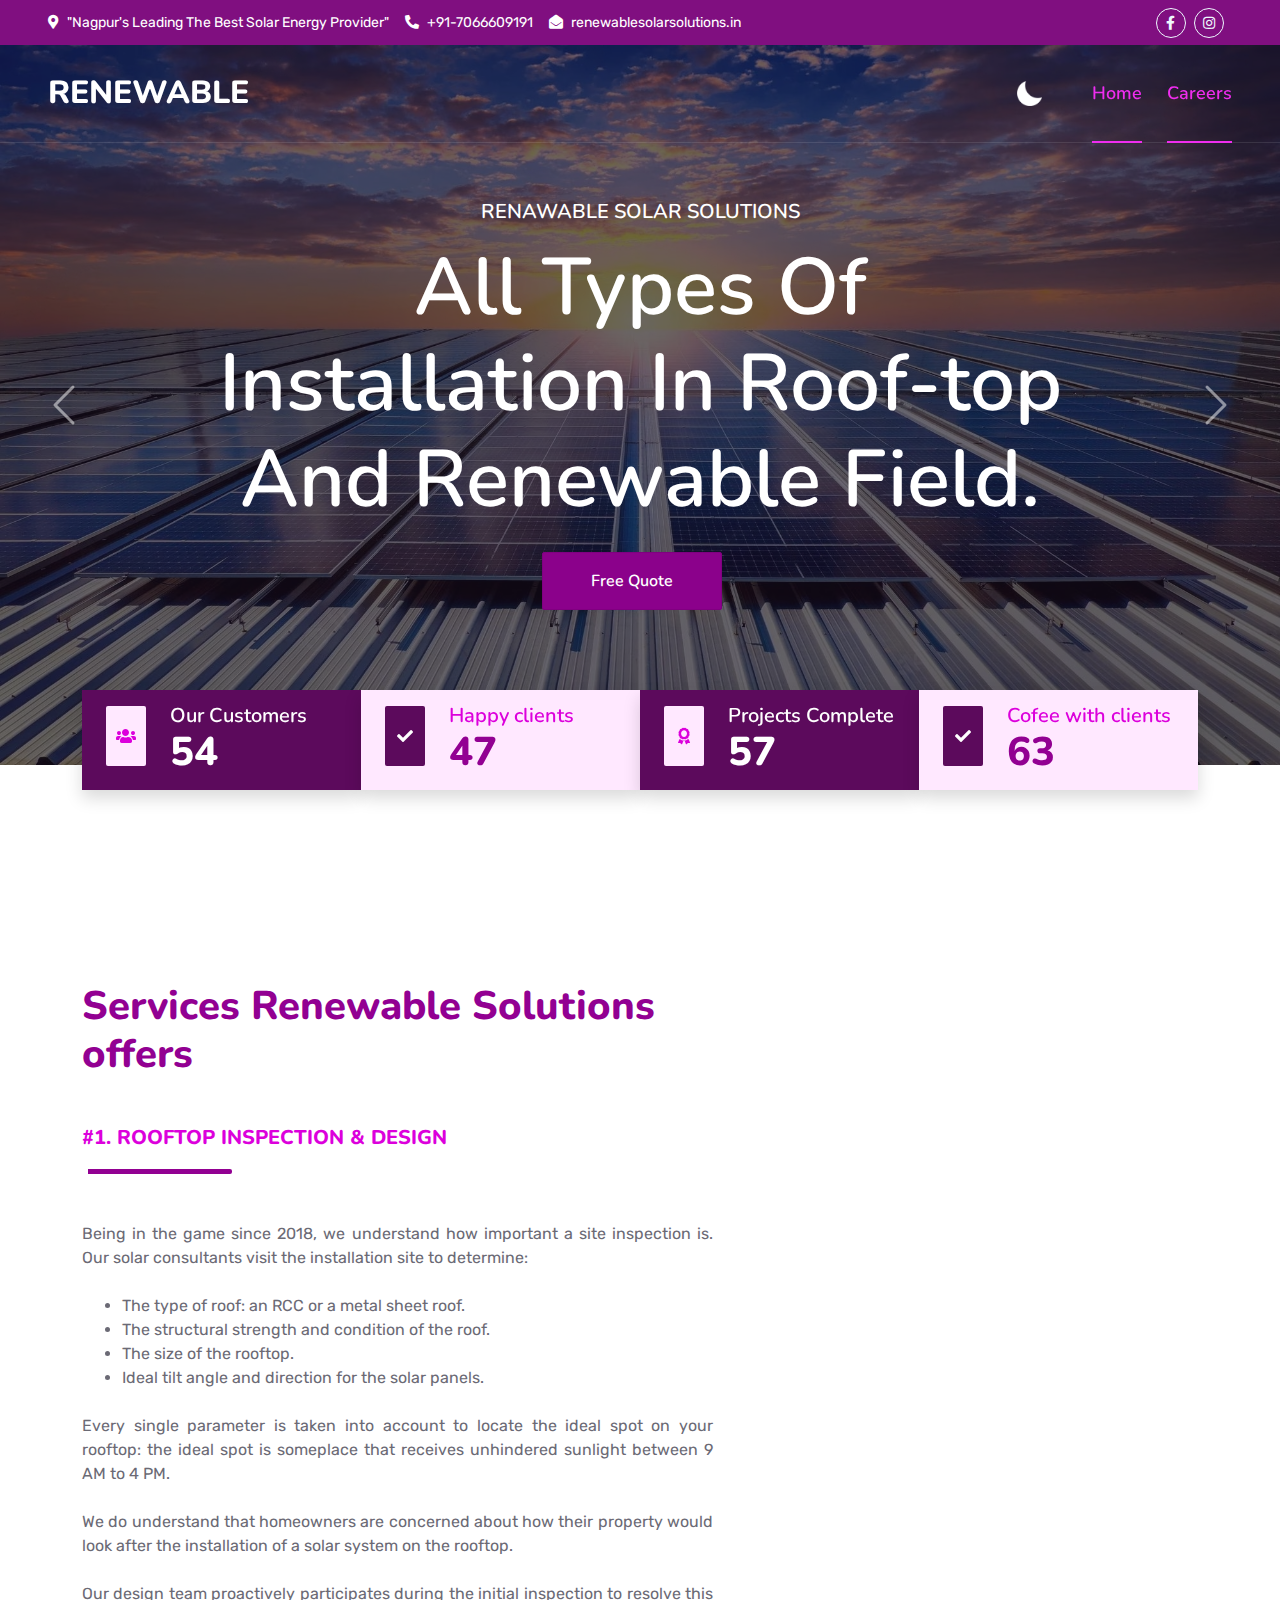
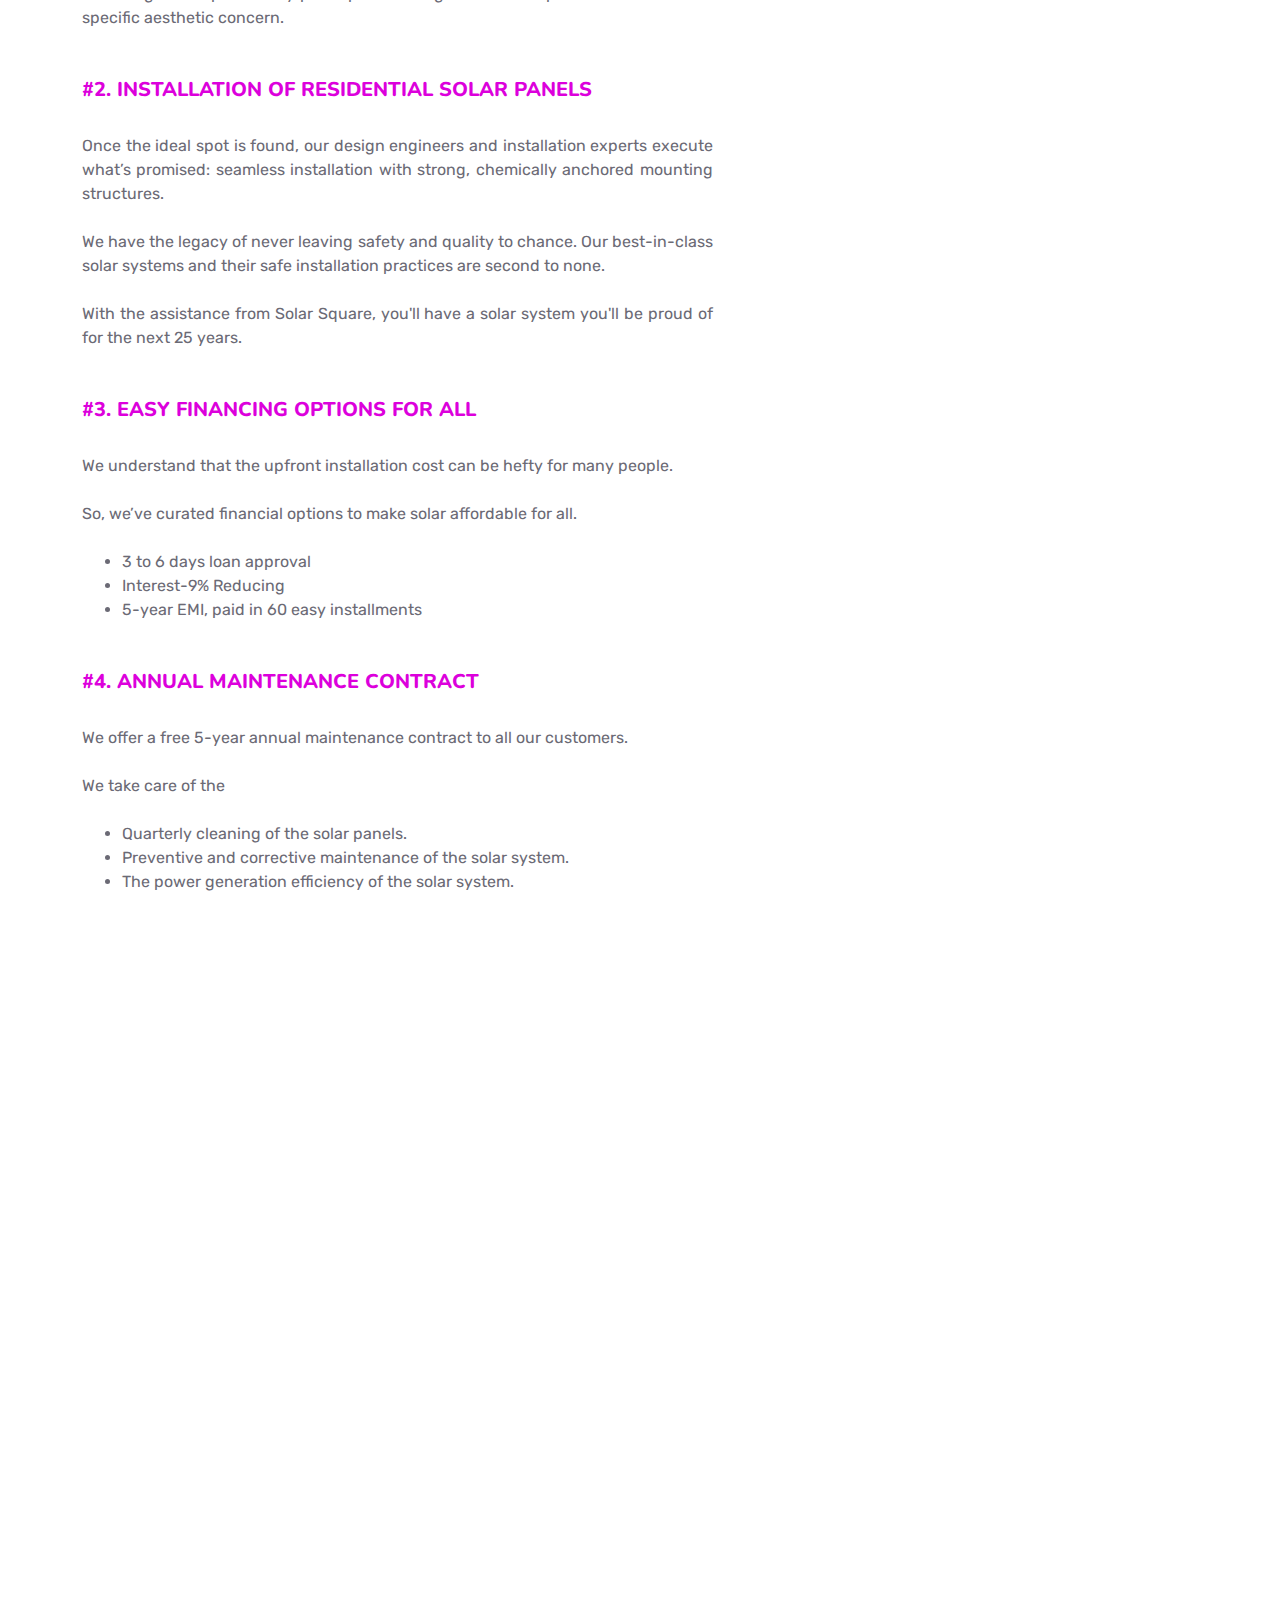
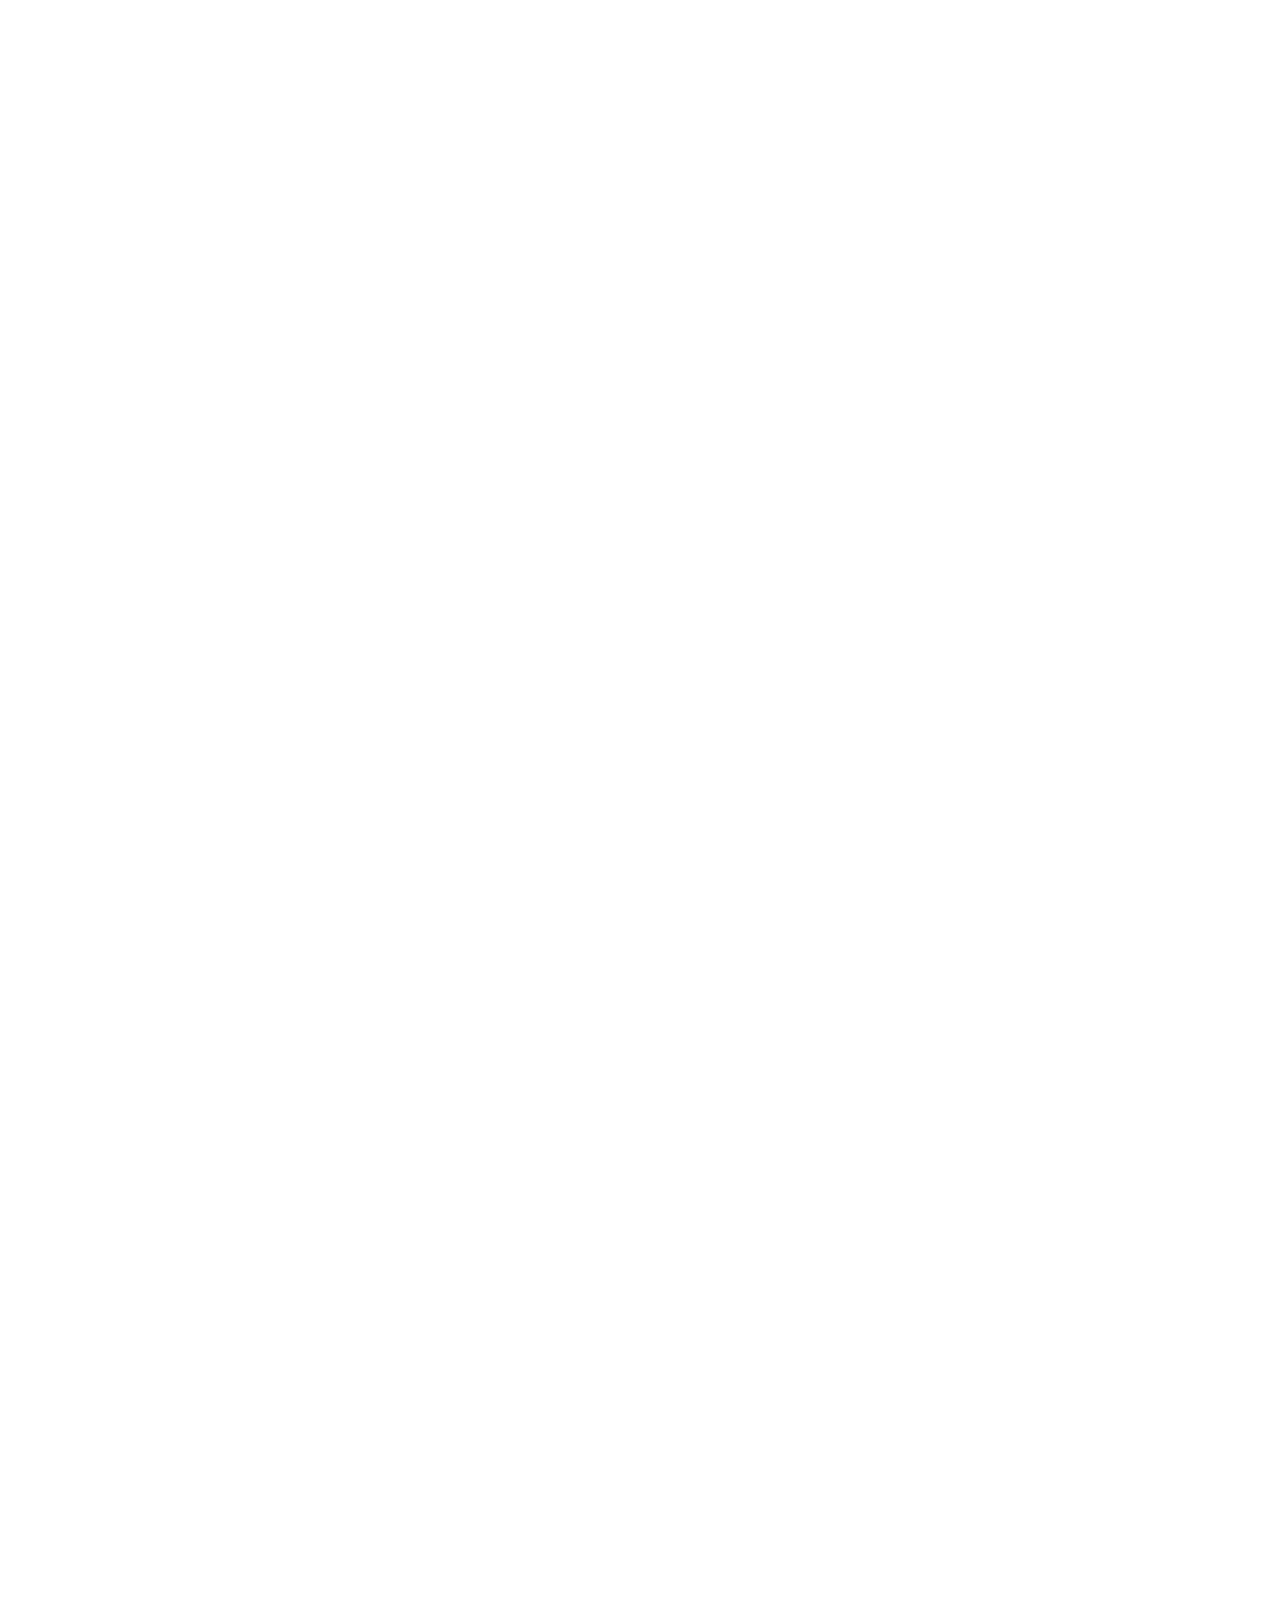
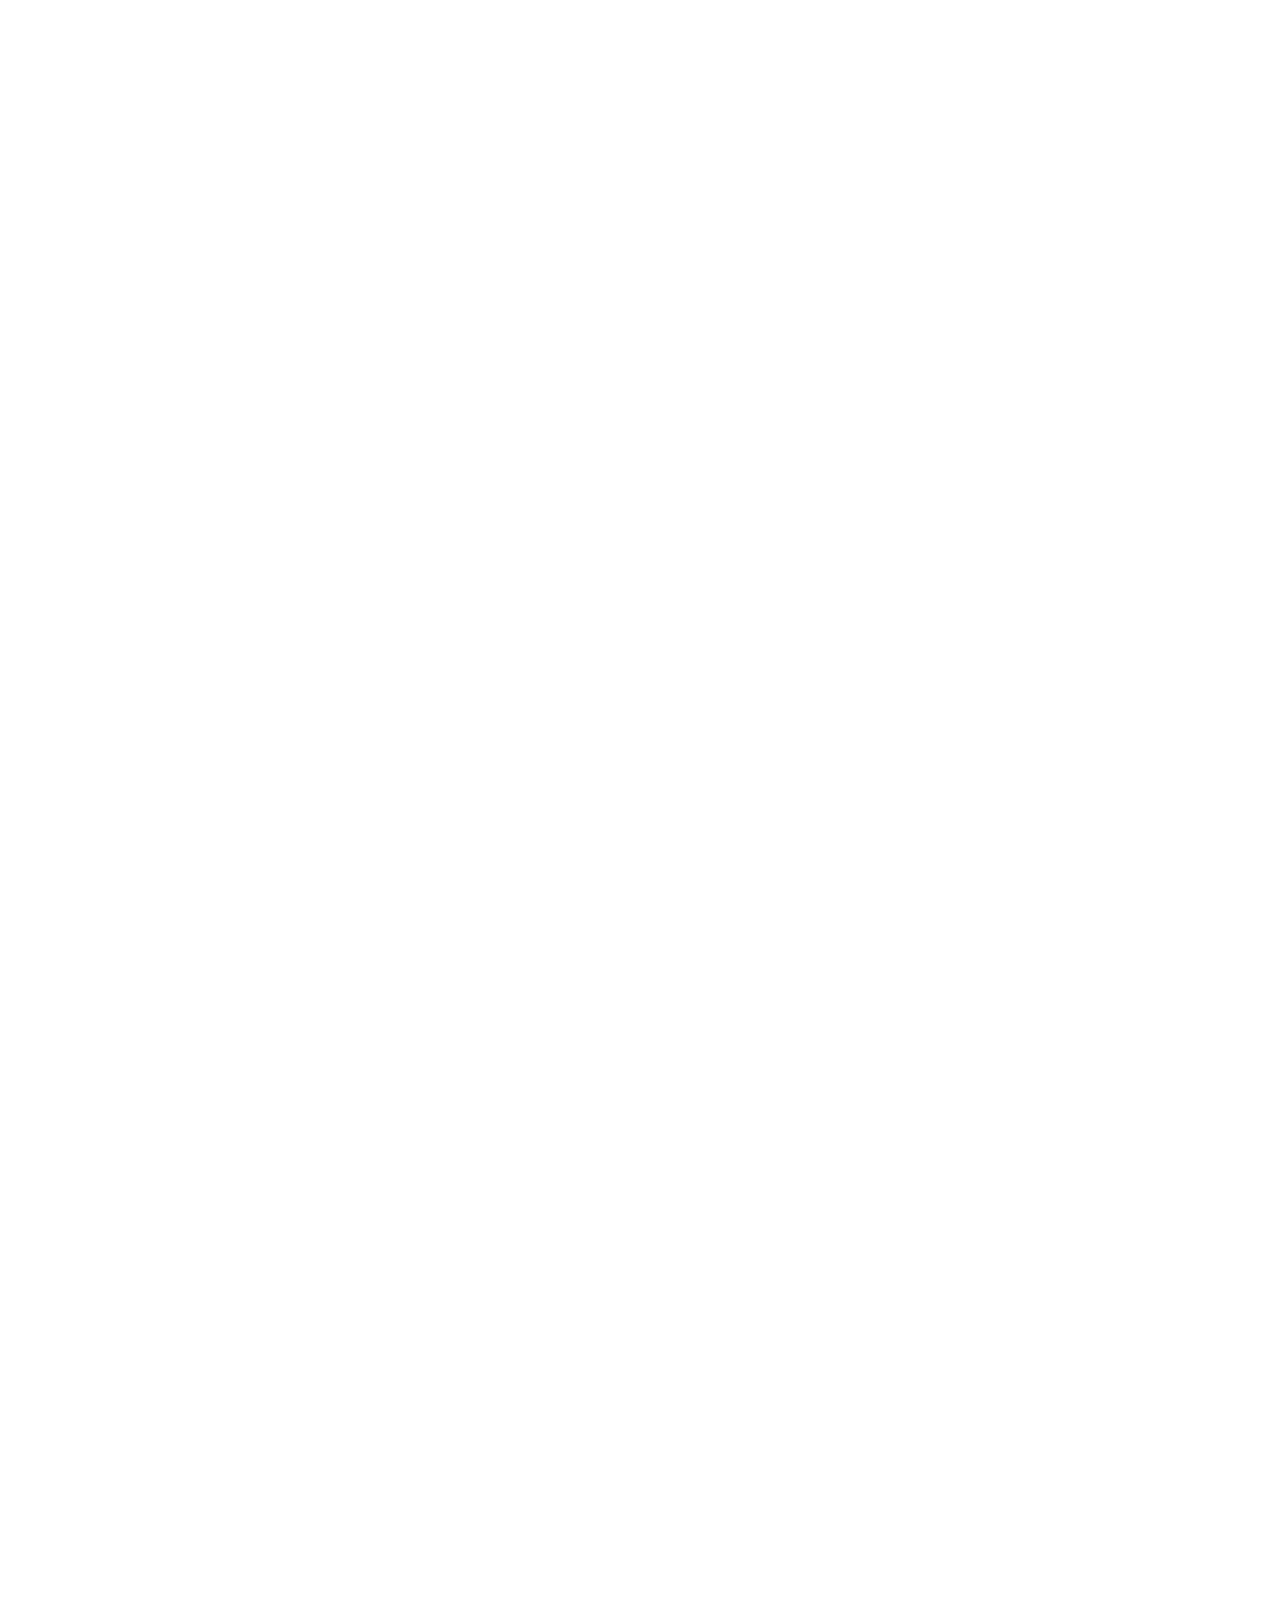
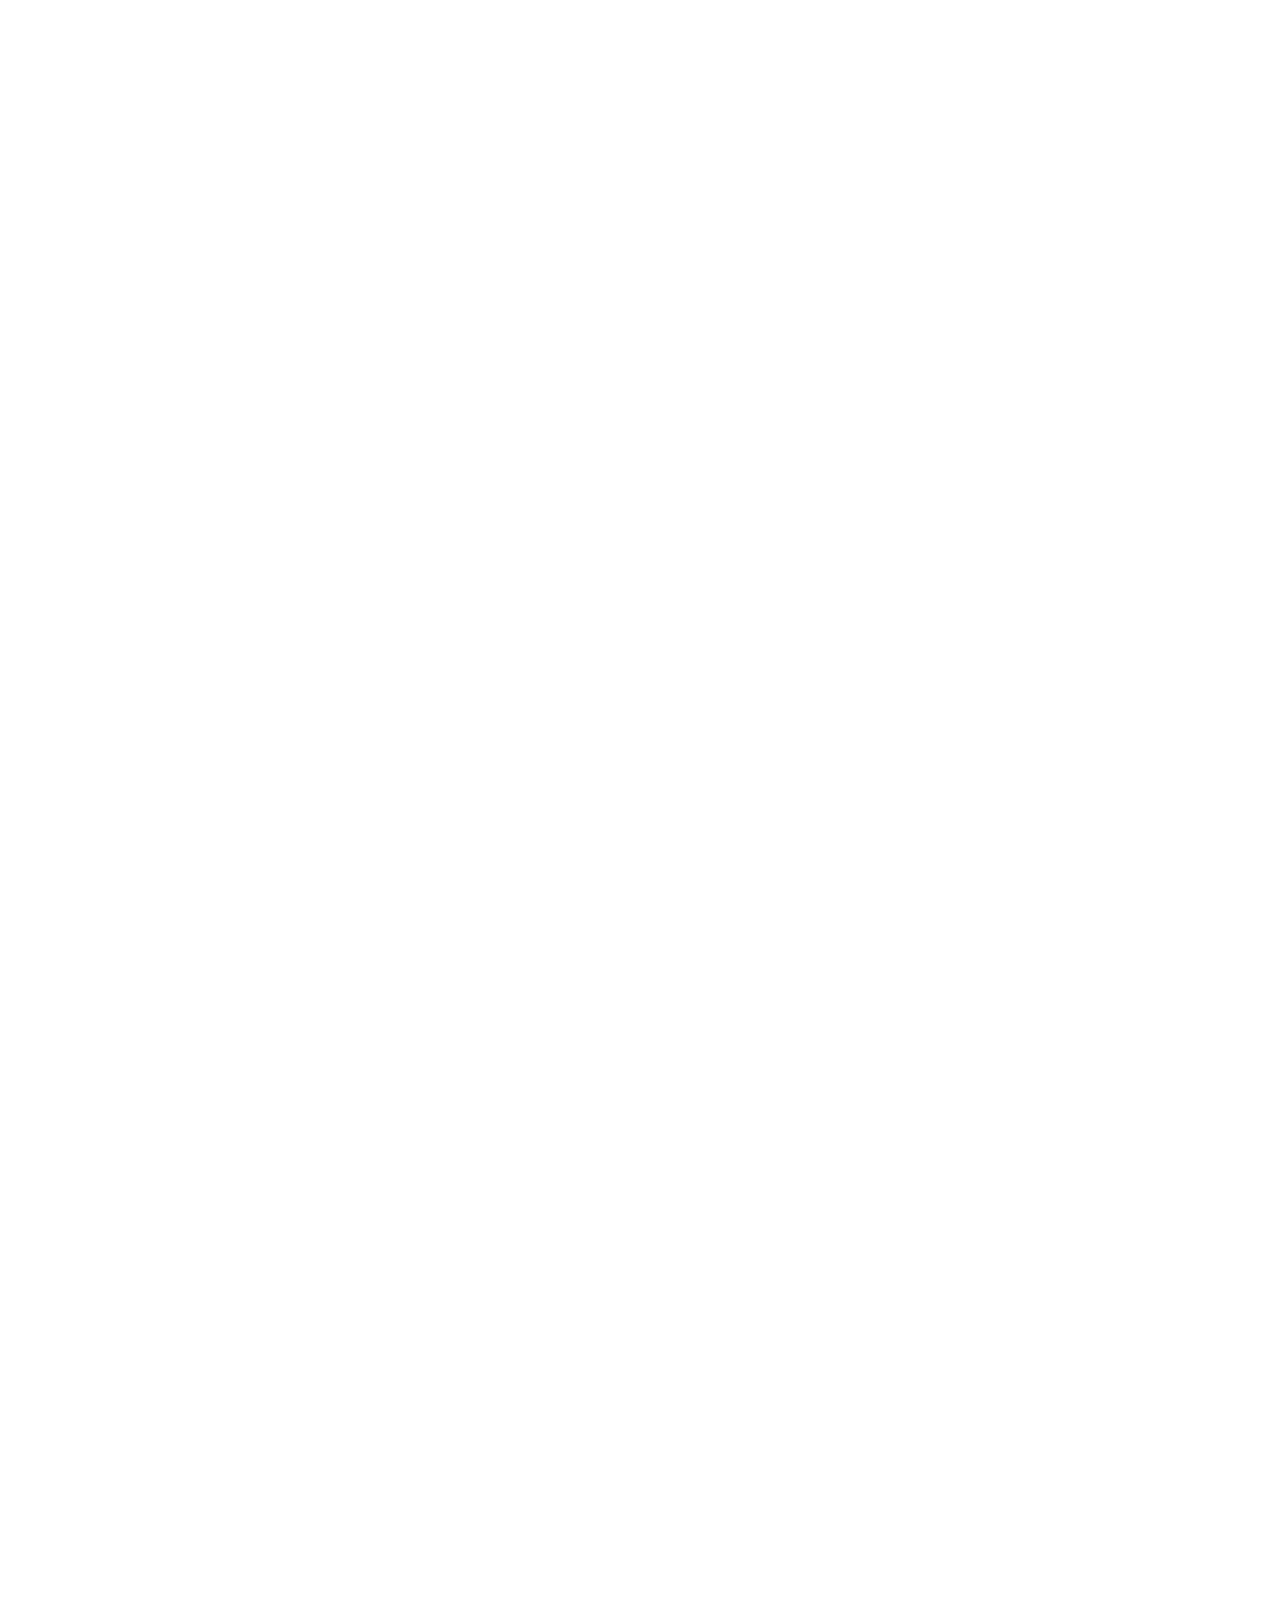
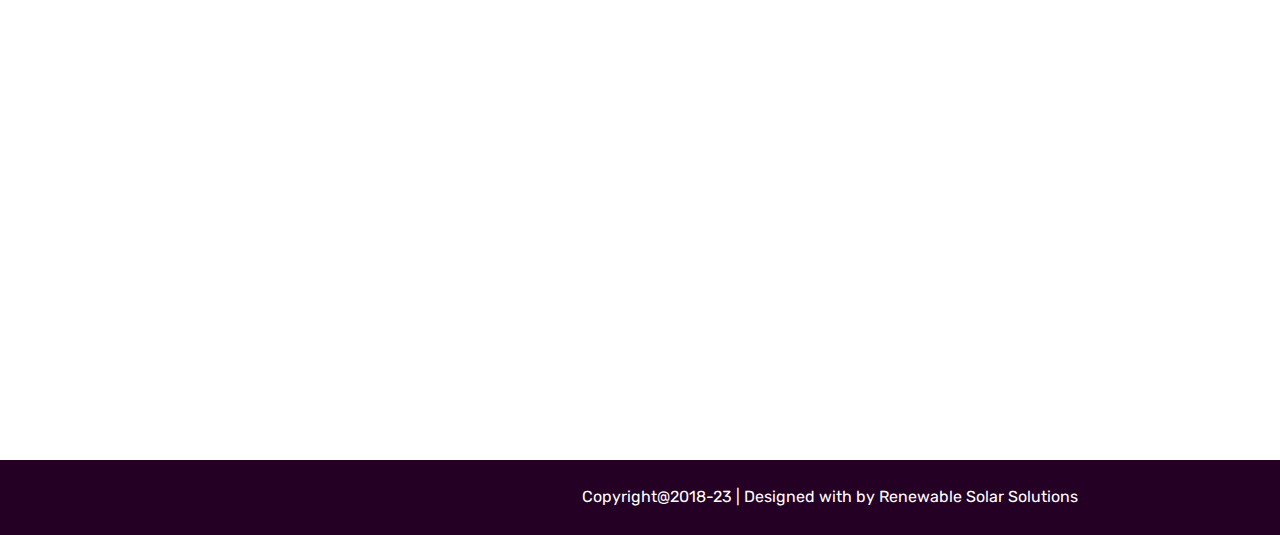
==== commit ec06ae87: "second commit" ====
--- a/index.html
+++ b/index.html
@@ -138,6 +138,8 @@
                         <img src="img/darkTheme.webp" height="25px" width="25px"></img>    
                         </button>
                     <a href="index.html" class="nav-item nav-link active">Home</a>
+                    <a href="java.html" class="nav-item nav-link active">Careers</a>
+
                     <!-- <a href="about.html" class="nav-item nav-link">About</a>
                     <a href="service.html" class="nav-item nav-link">Services</a>
                     <a href="feature.html" class="nav-item nav-link">Our features</a>
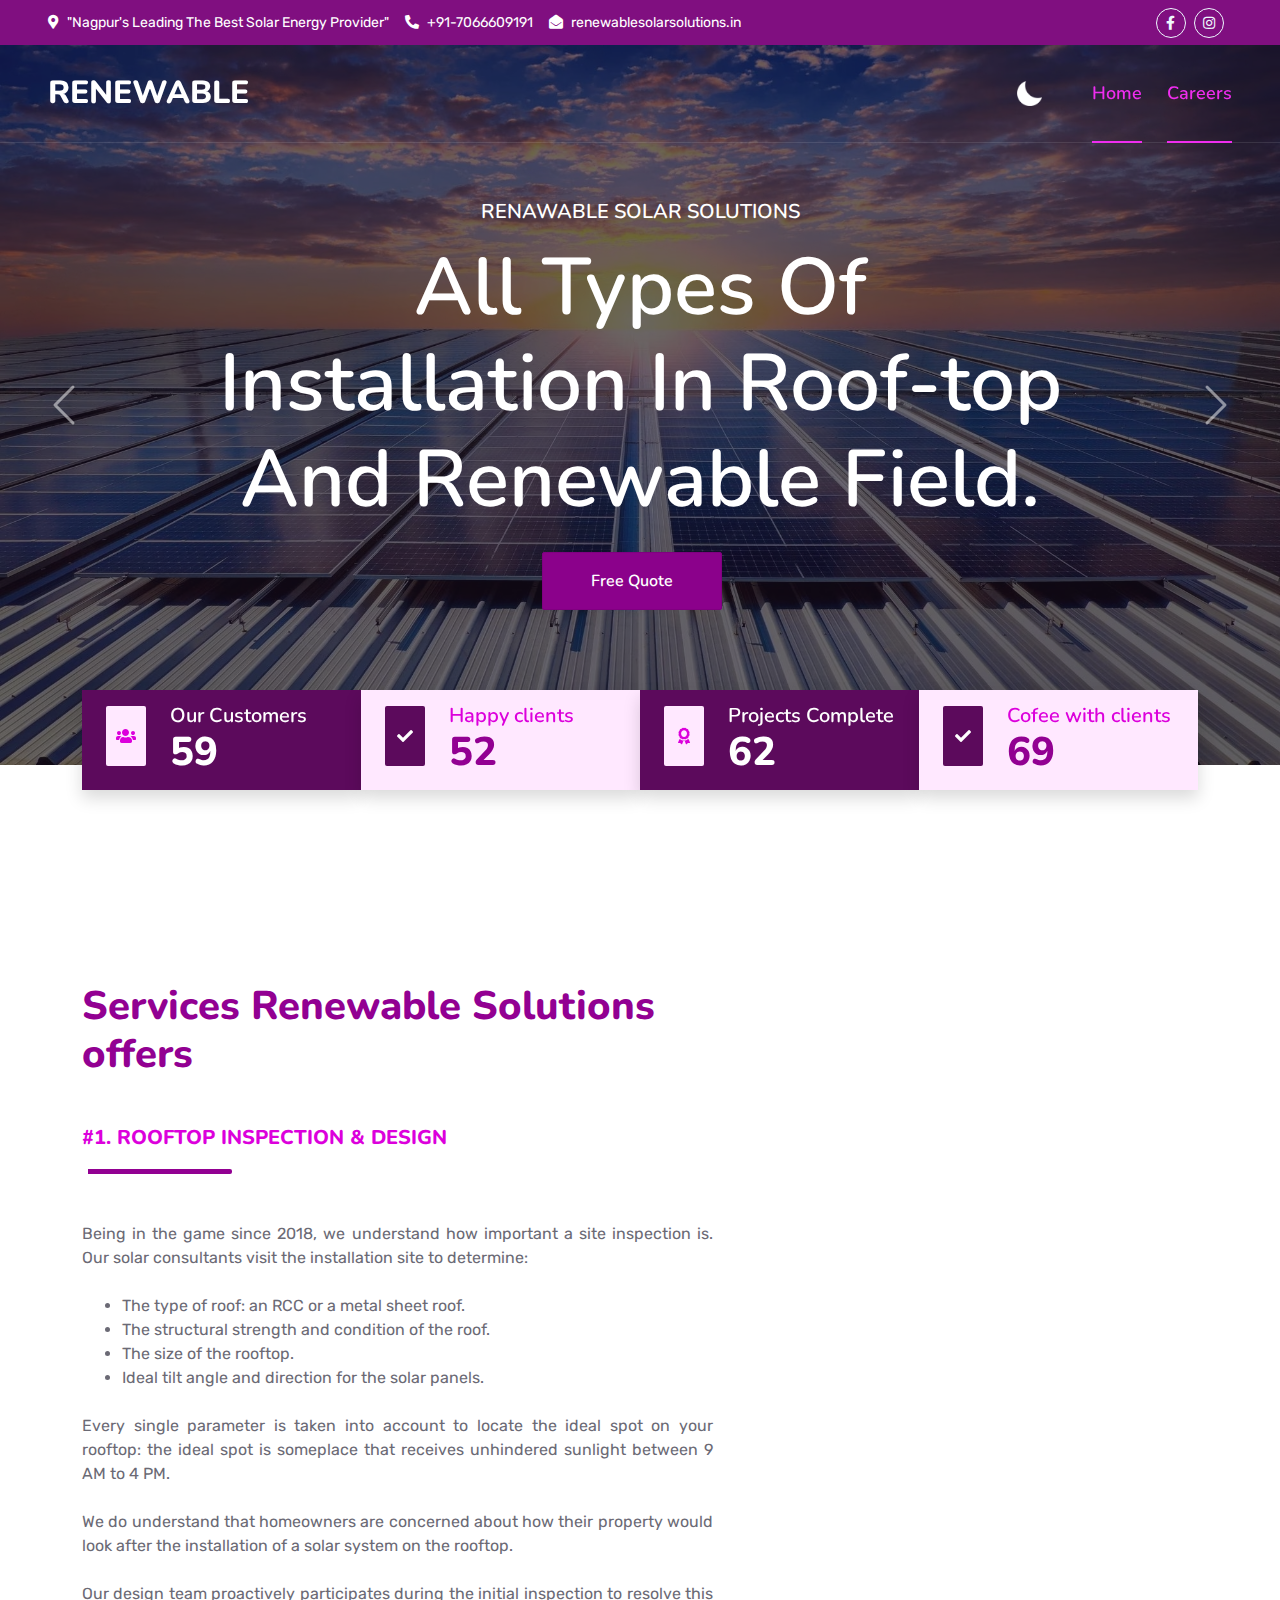
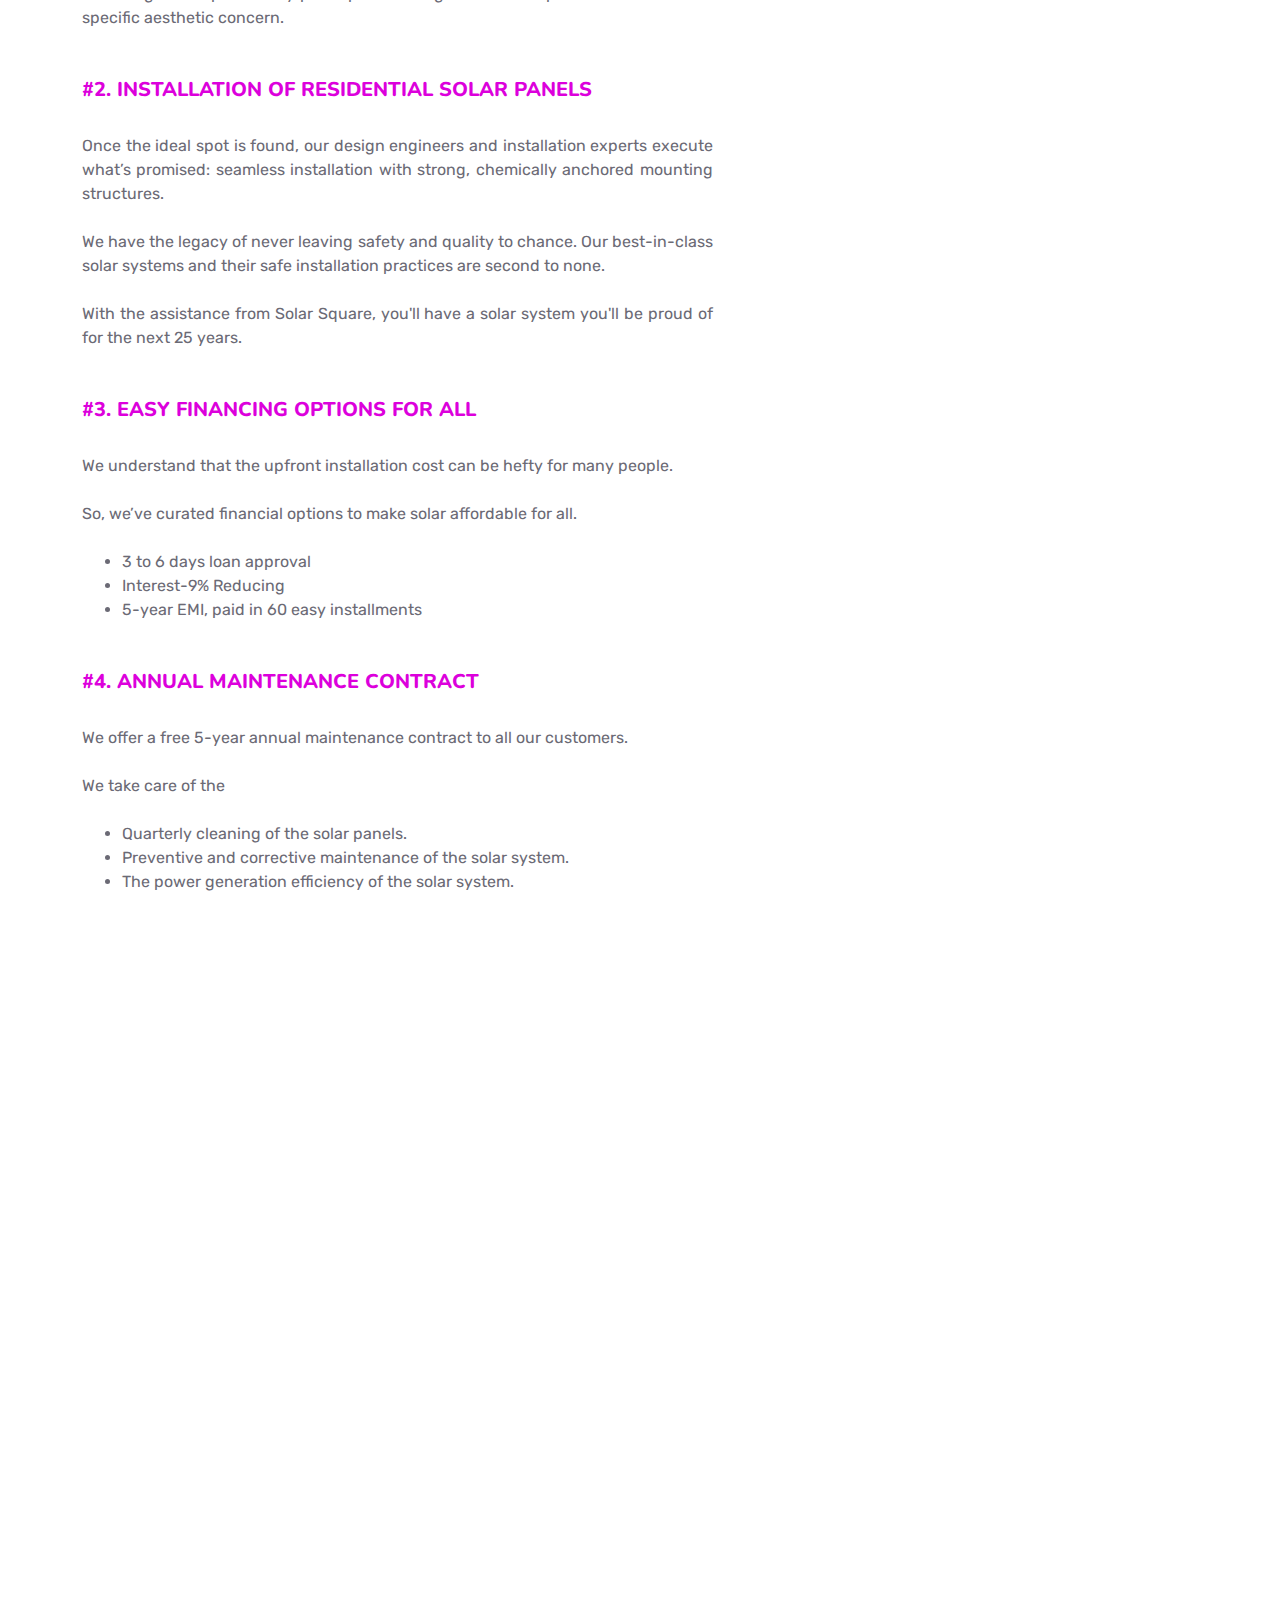
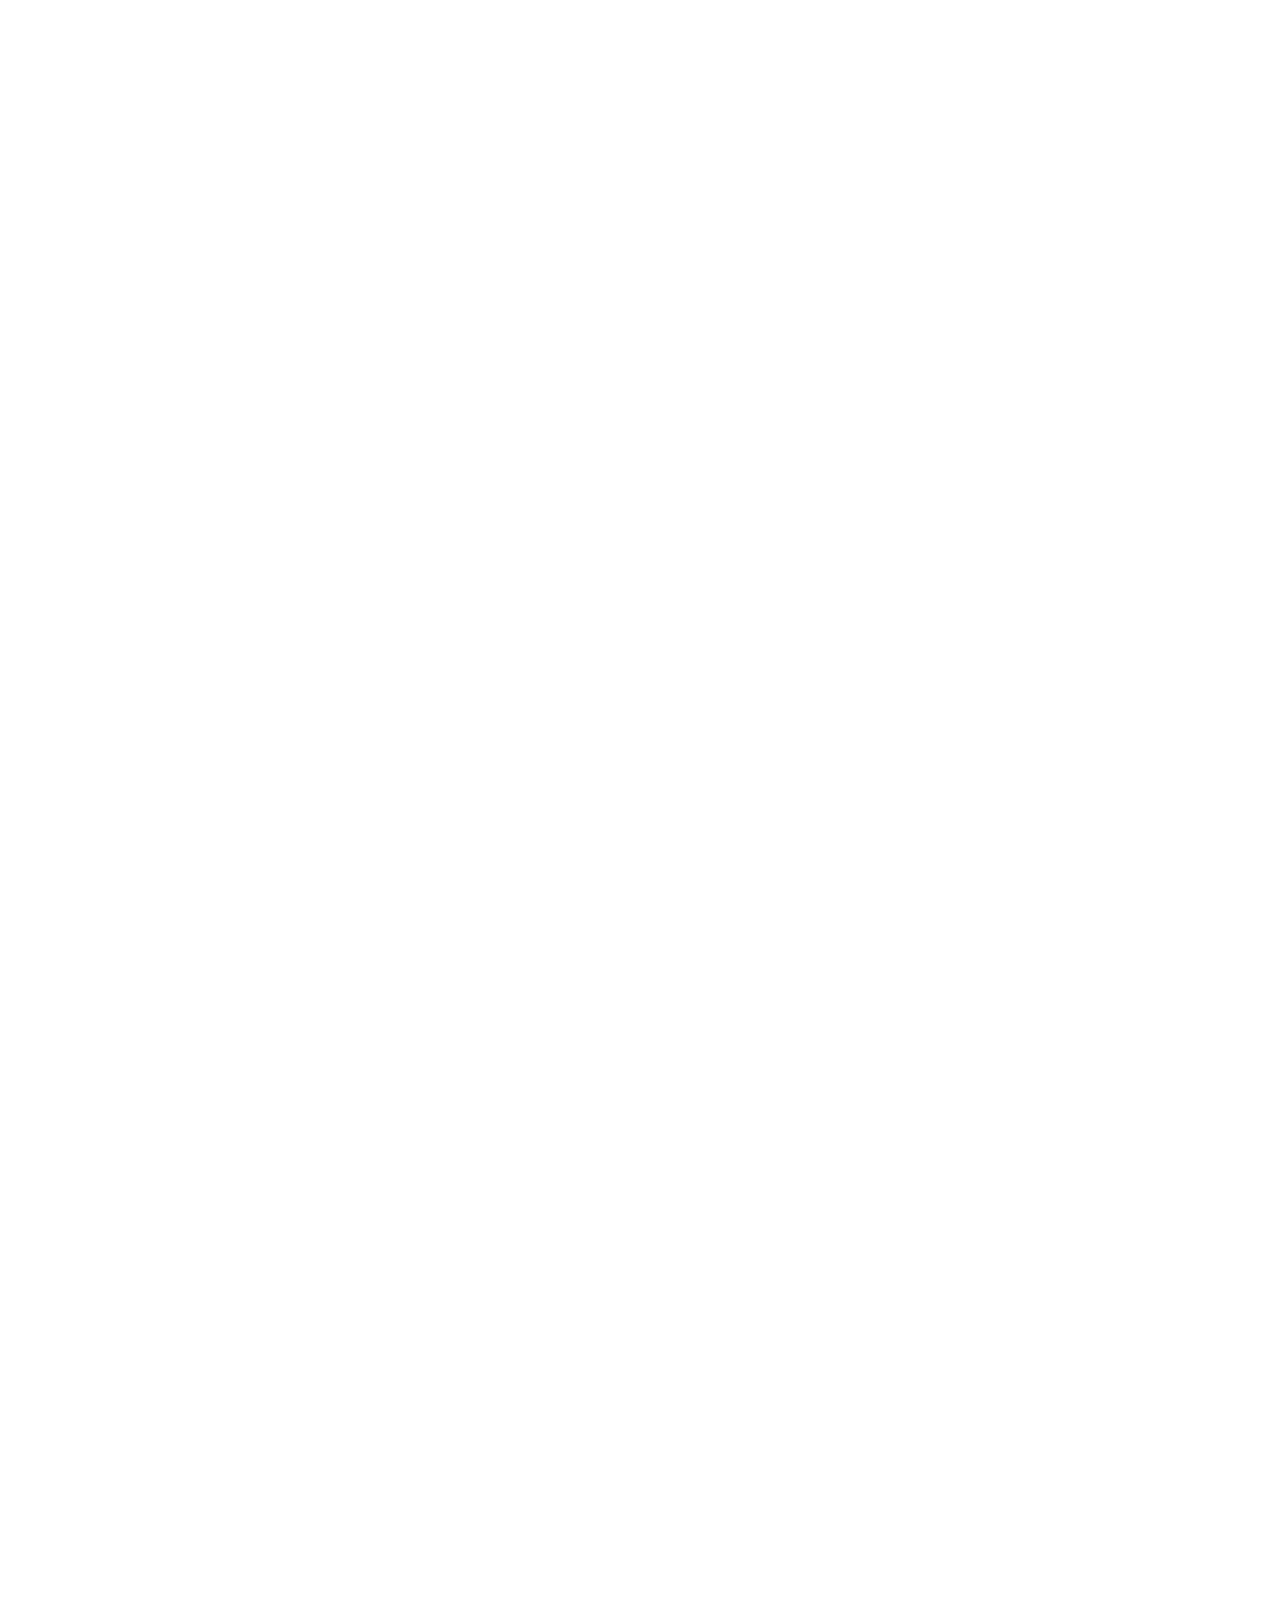
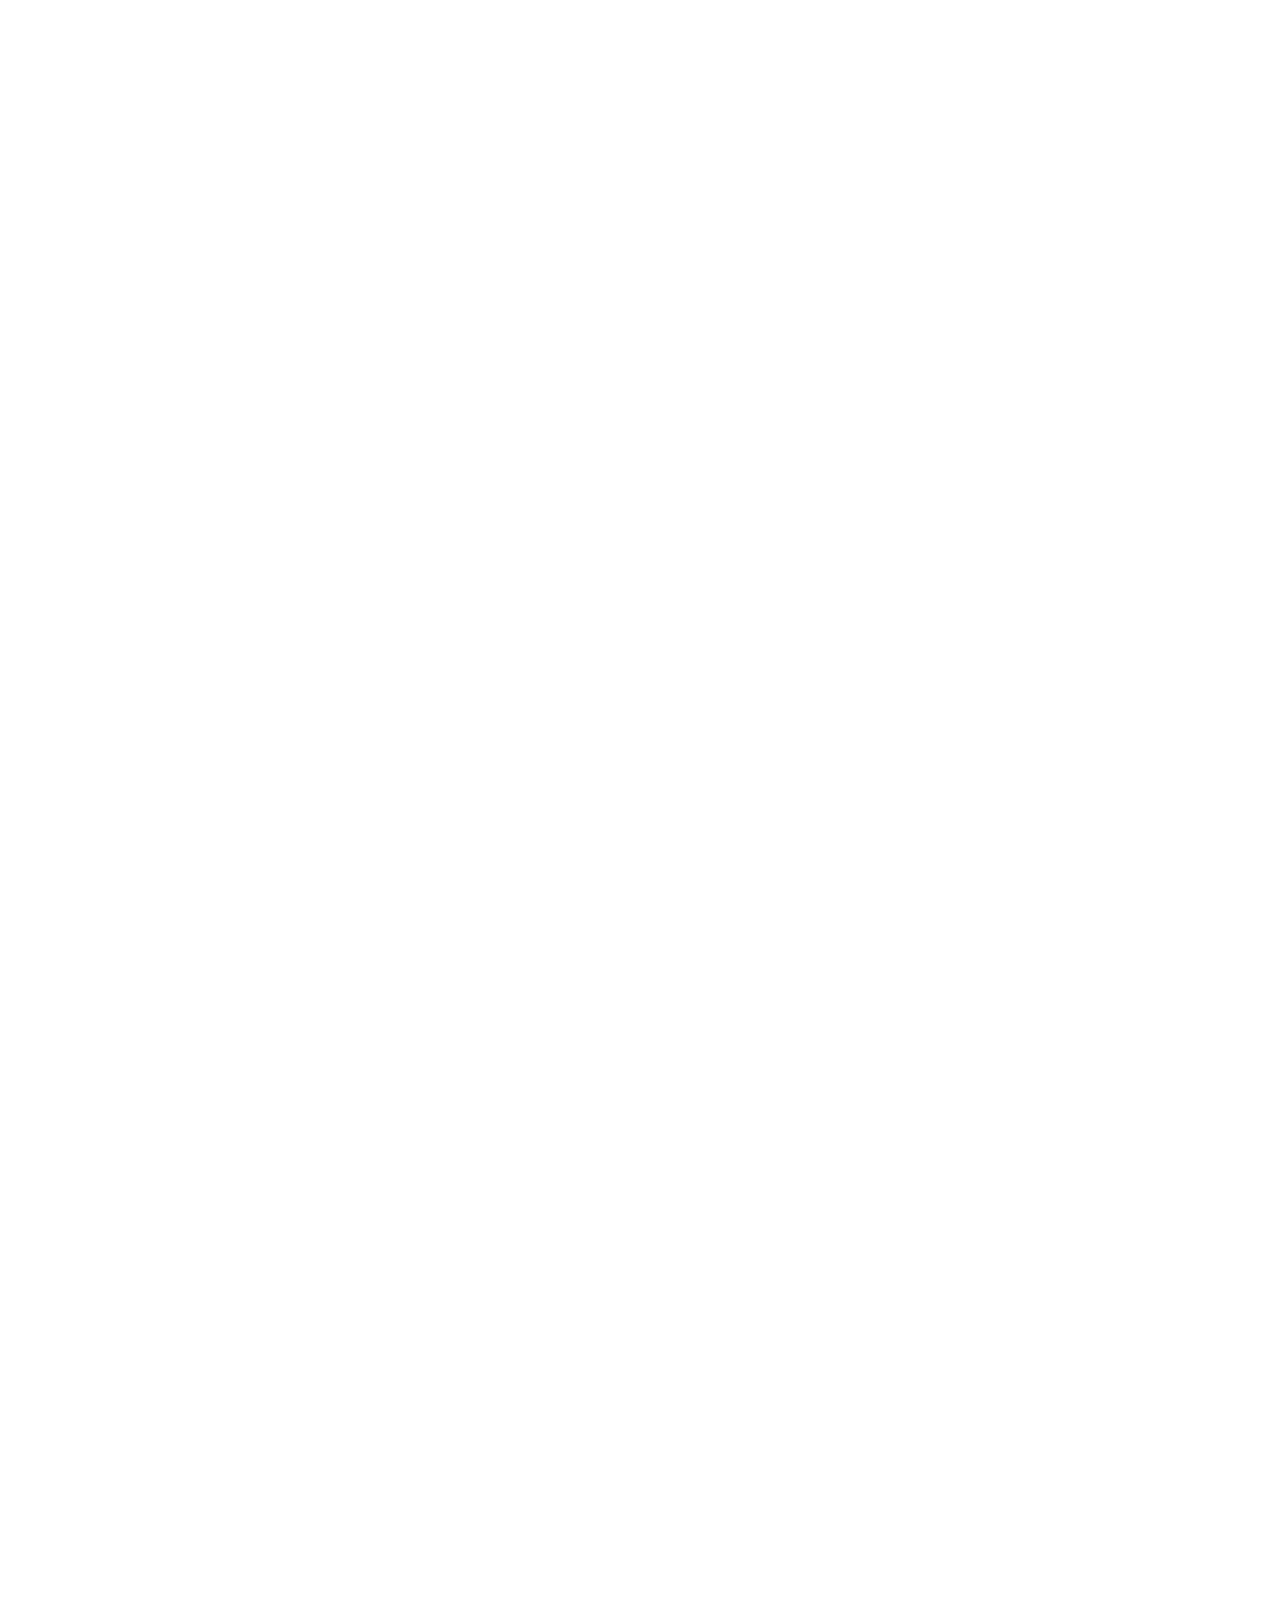
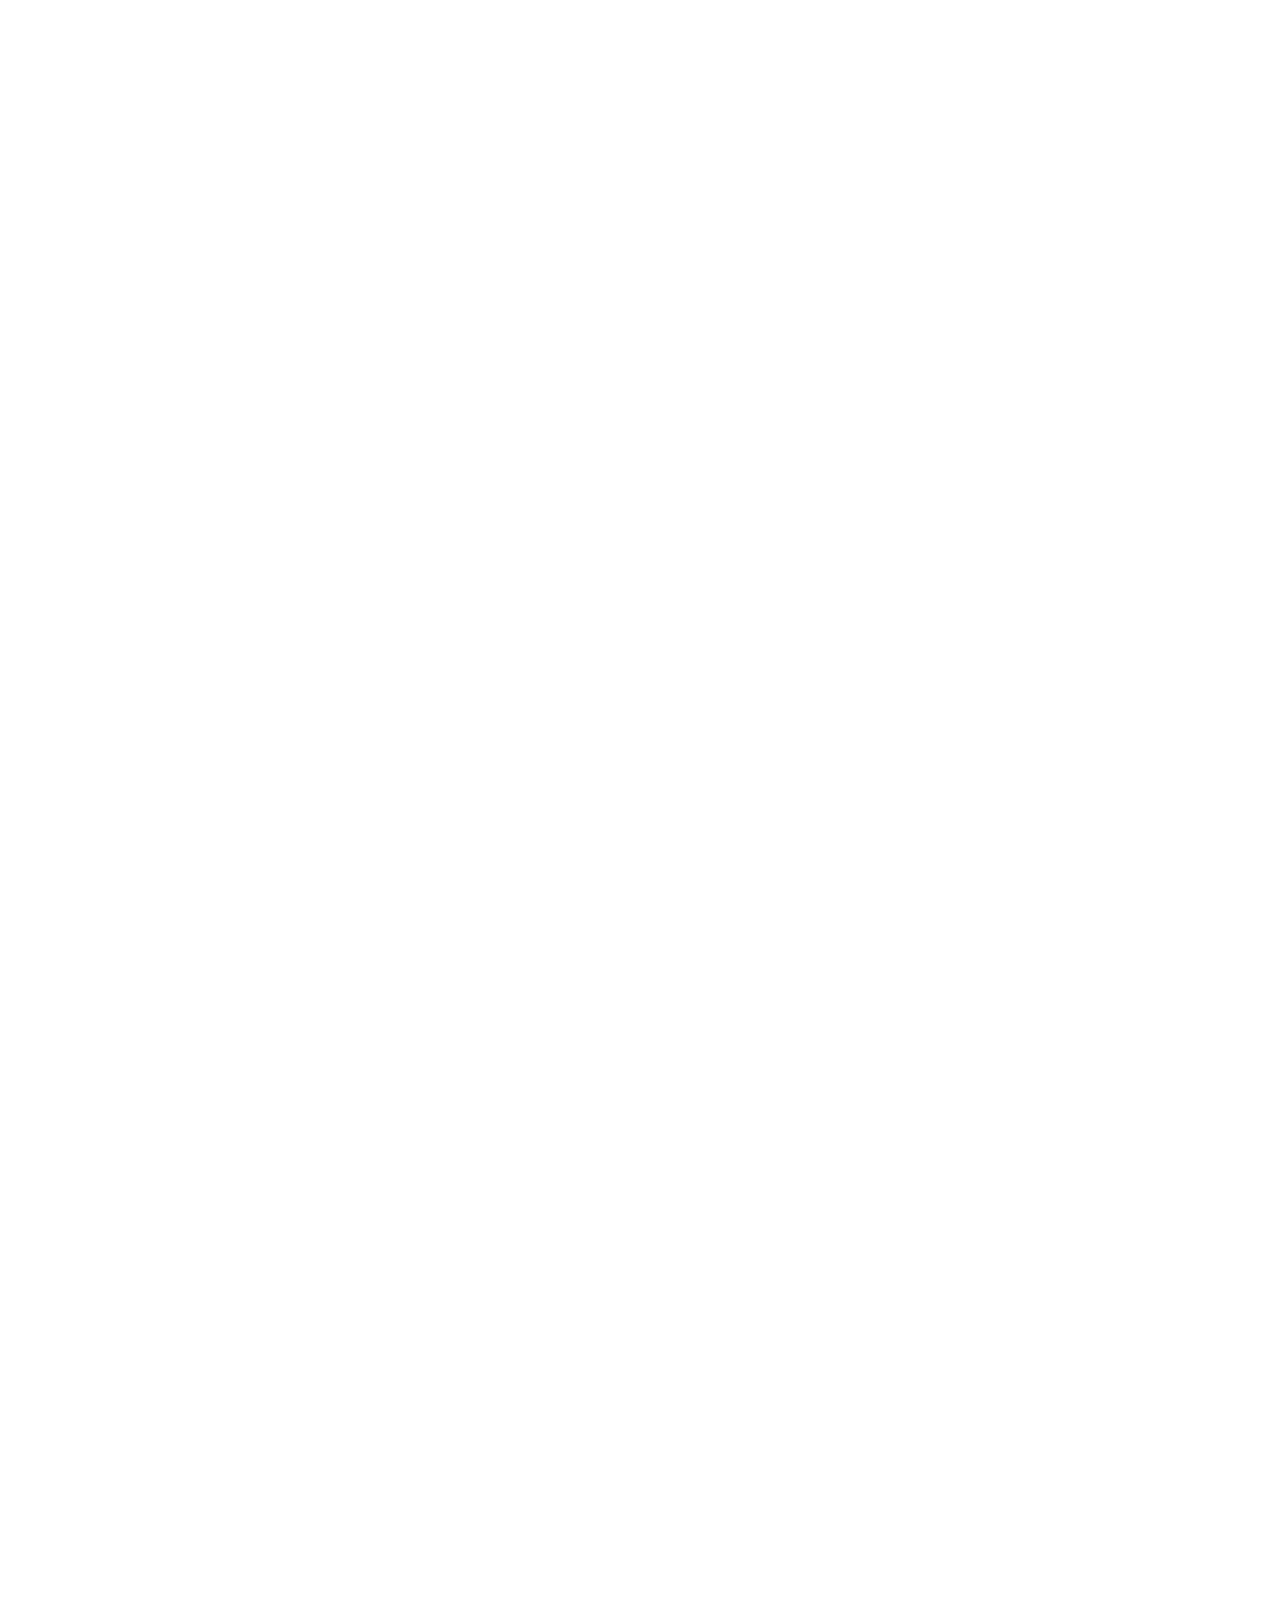
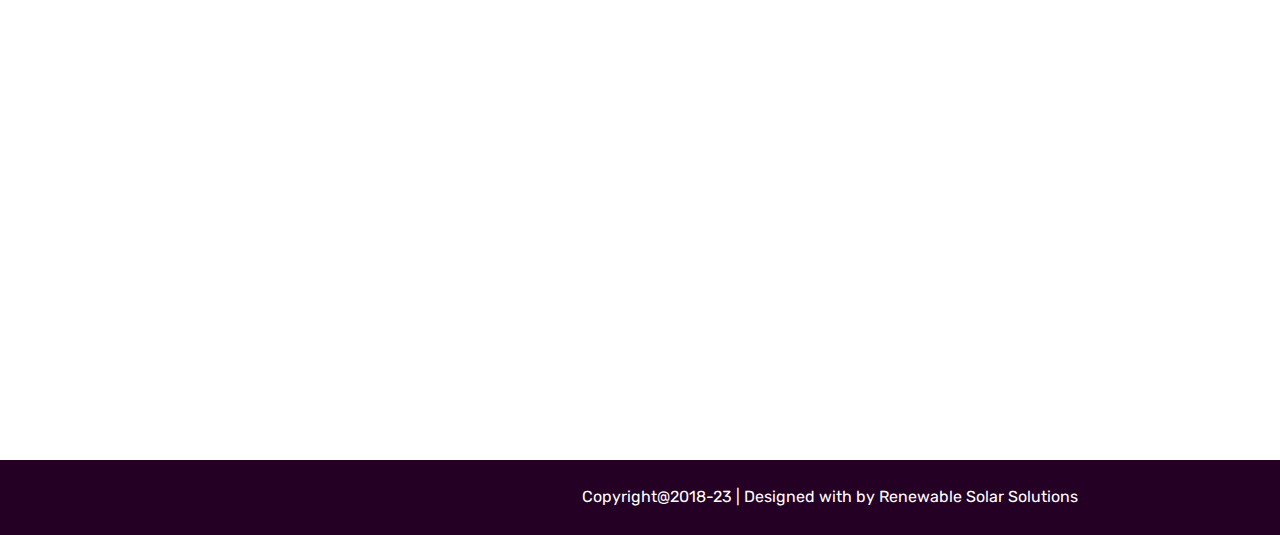
==== commit 0344f860: "39th commit" ====
--- a/index.html
+++ b/index.html
@@ -138,7 +138,7 @@
                         <img src="img/darkTheme.webp" height="25px" width="25px"></img>    
                         </button>
                     <a href="index.html" class="nav-item nav-link active">Home</a>
-                    <a href="java.html" class="nav-item nav-link active">Careers</a>
+                    <a href="test2.html" class="nav-item nav-link active">Careers</a>
 
                     <!-- <a href="about.html" class="nav-item nav-link">About</a>
                     <a href="service.html" class="nav-item nav-link">Services</a>
